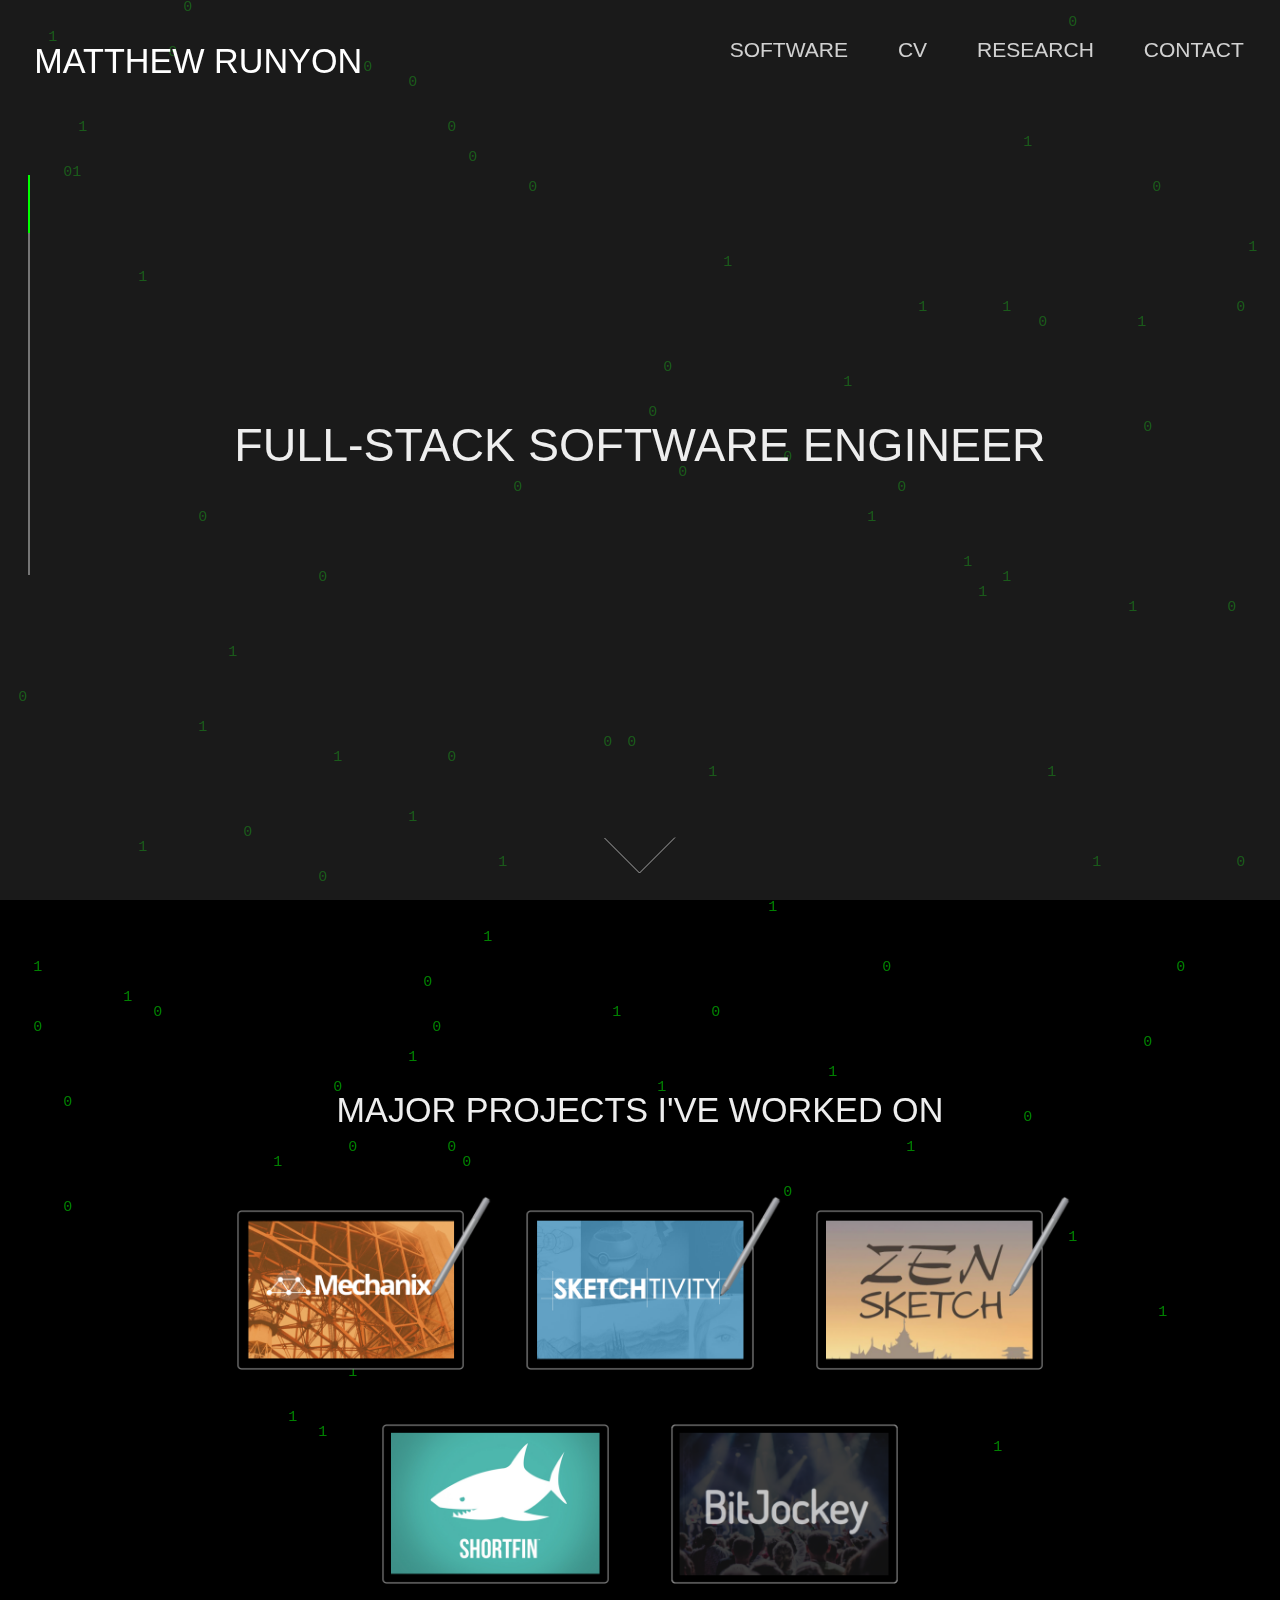
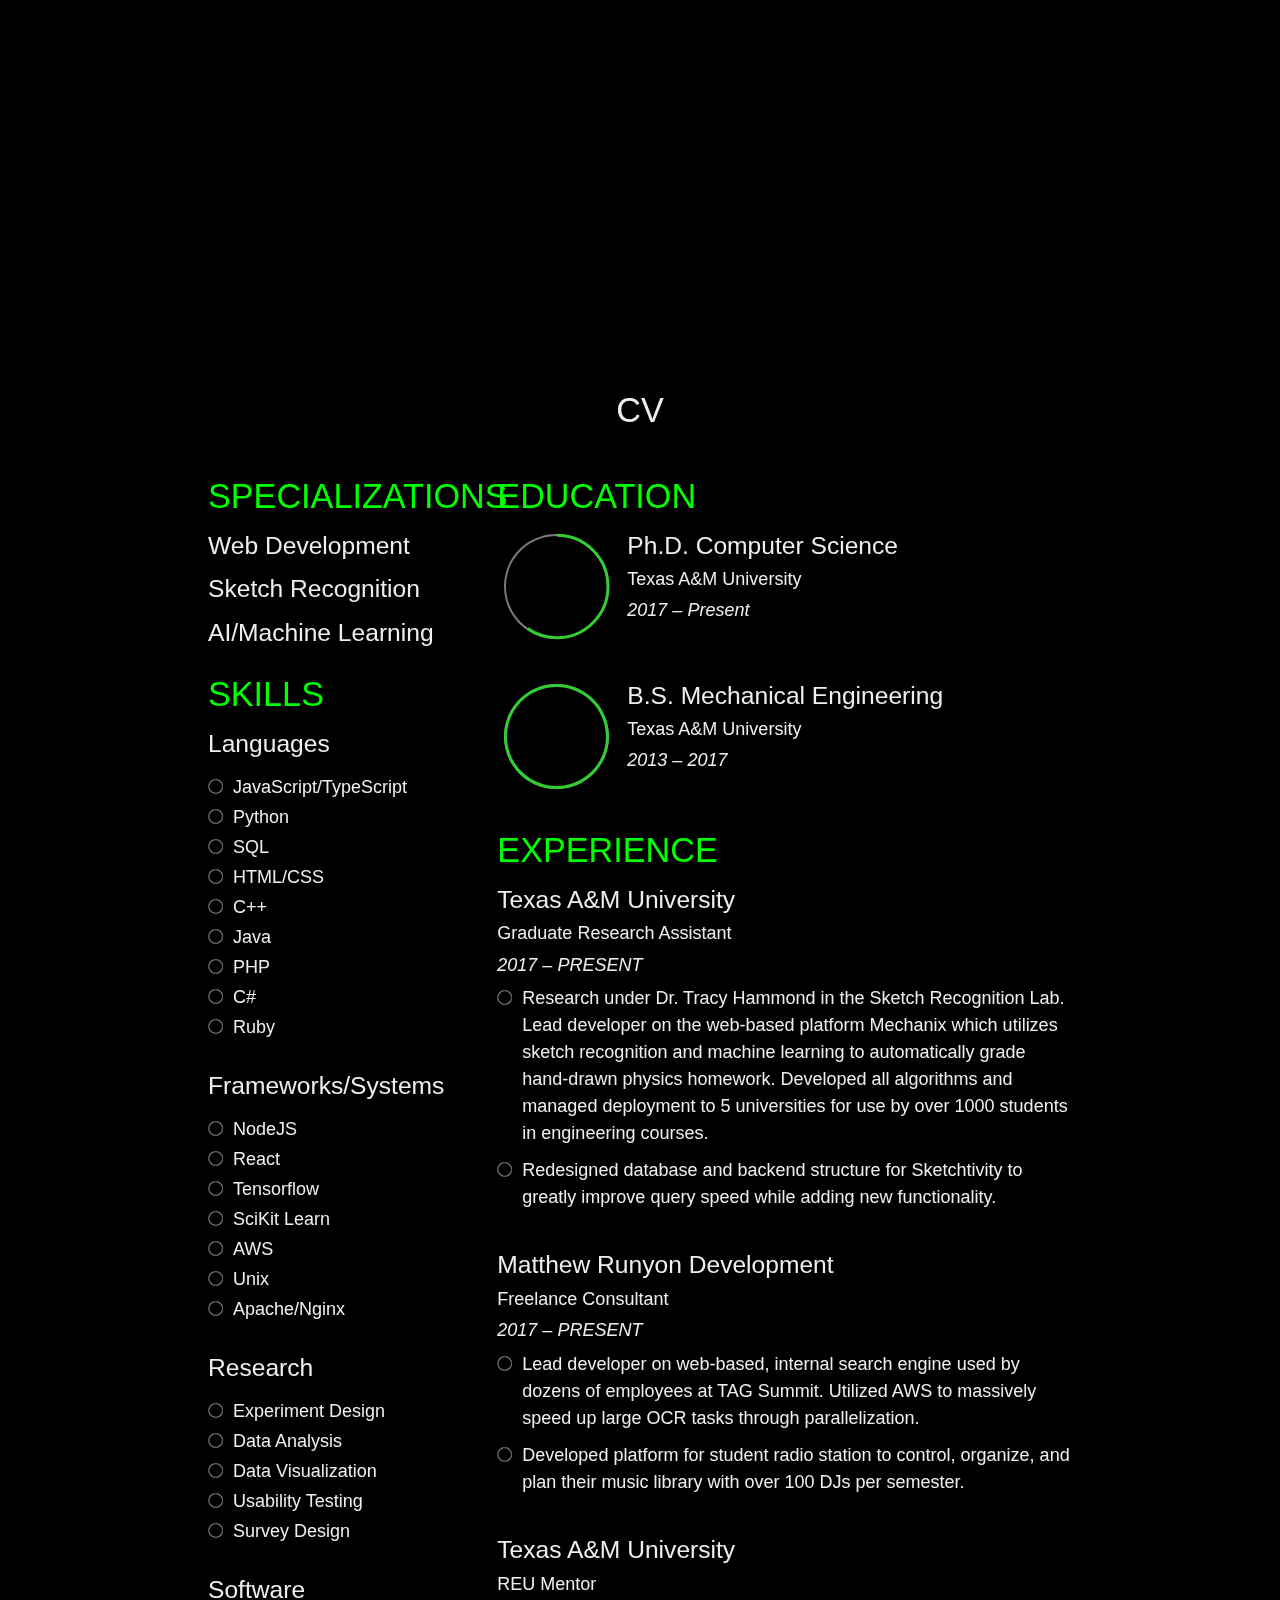
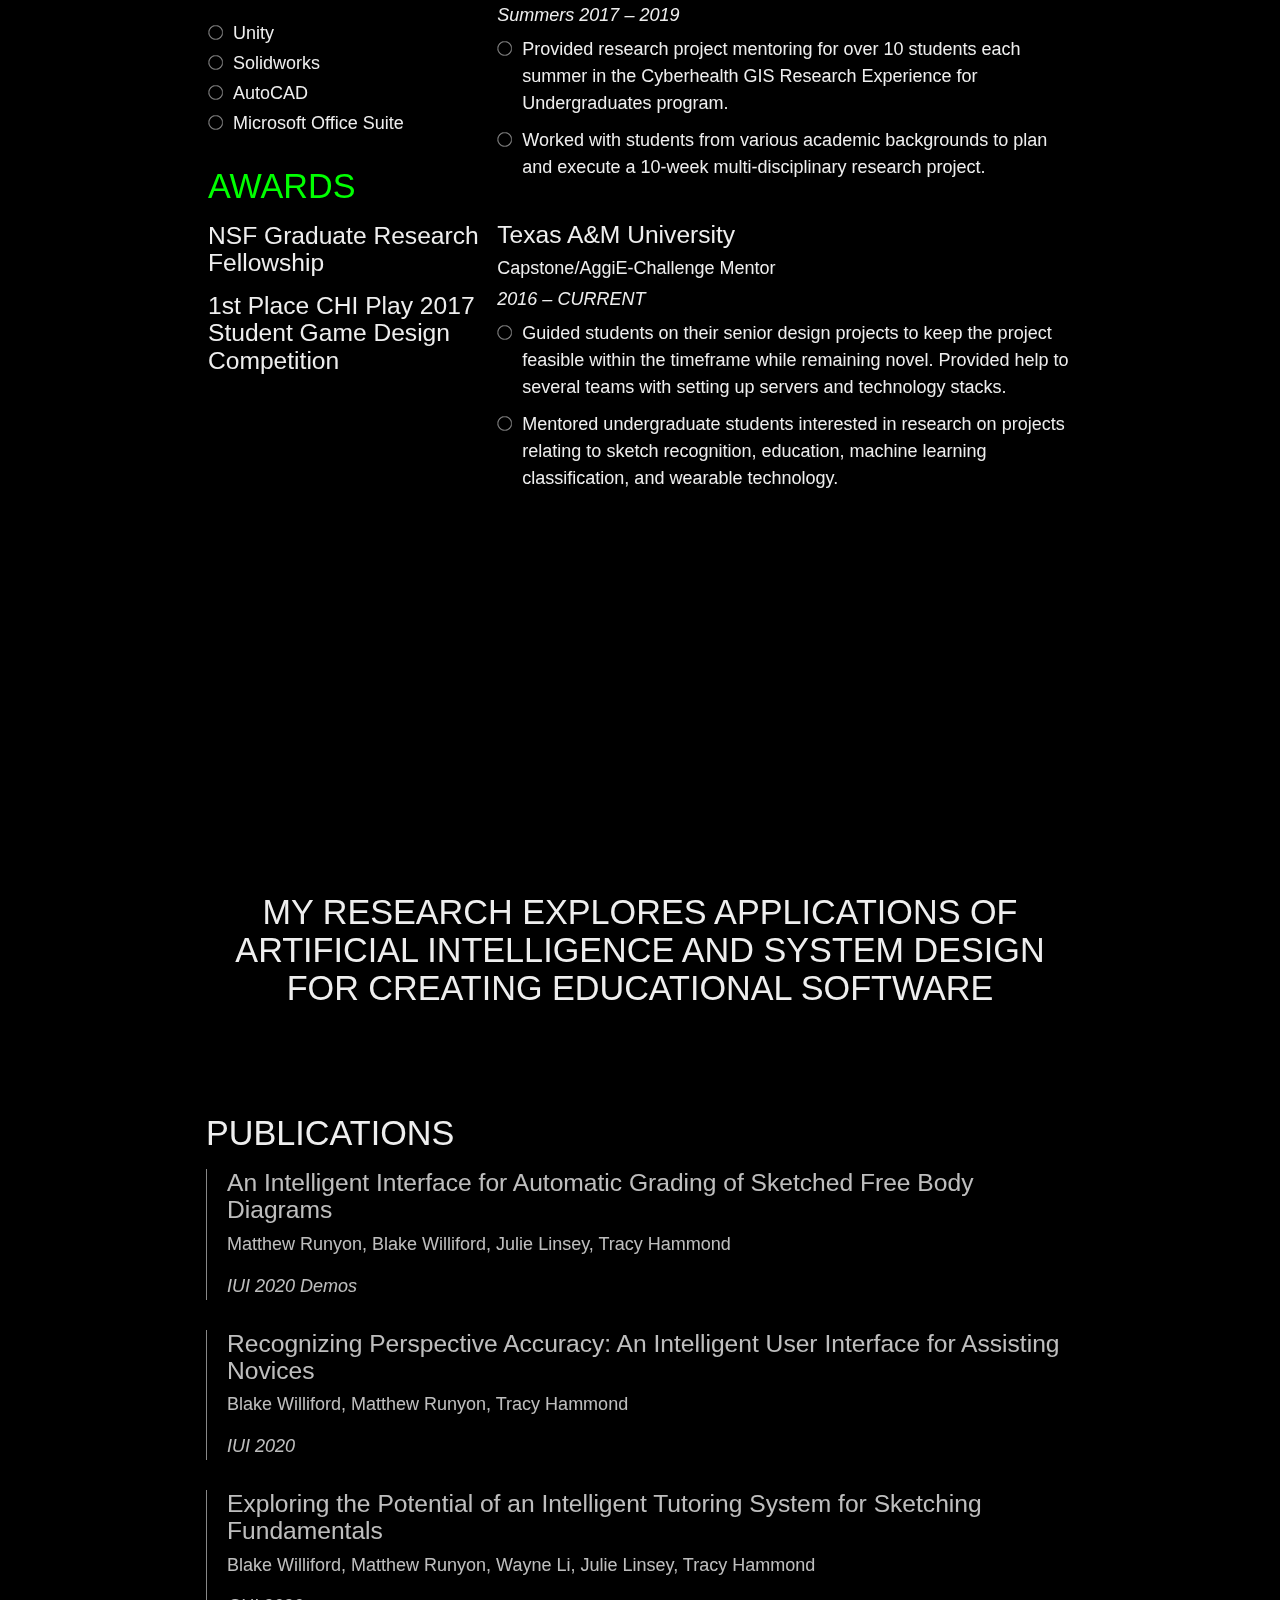
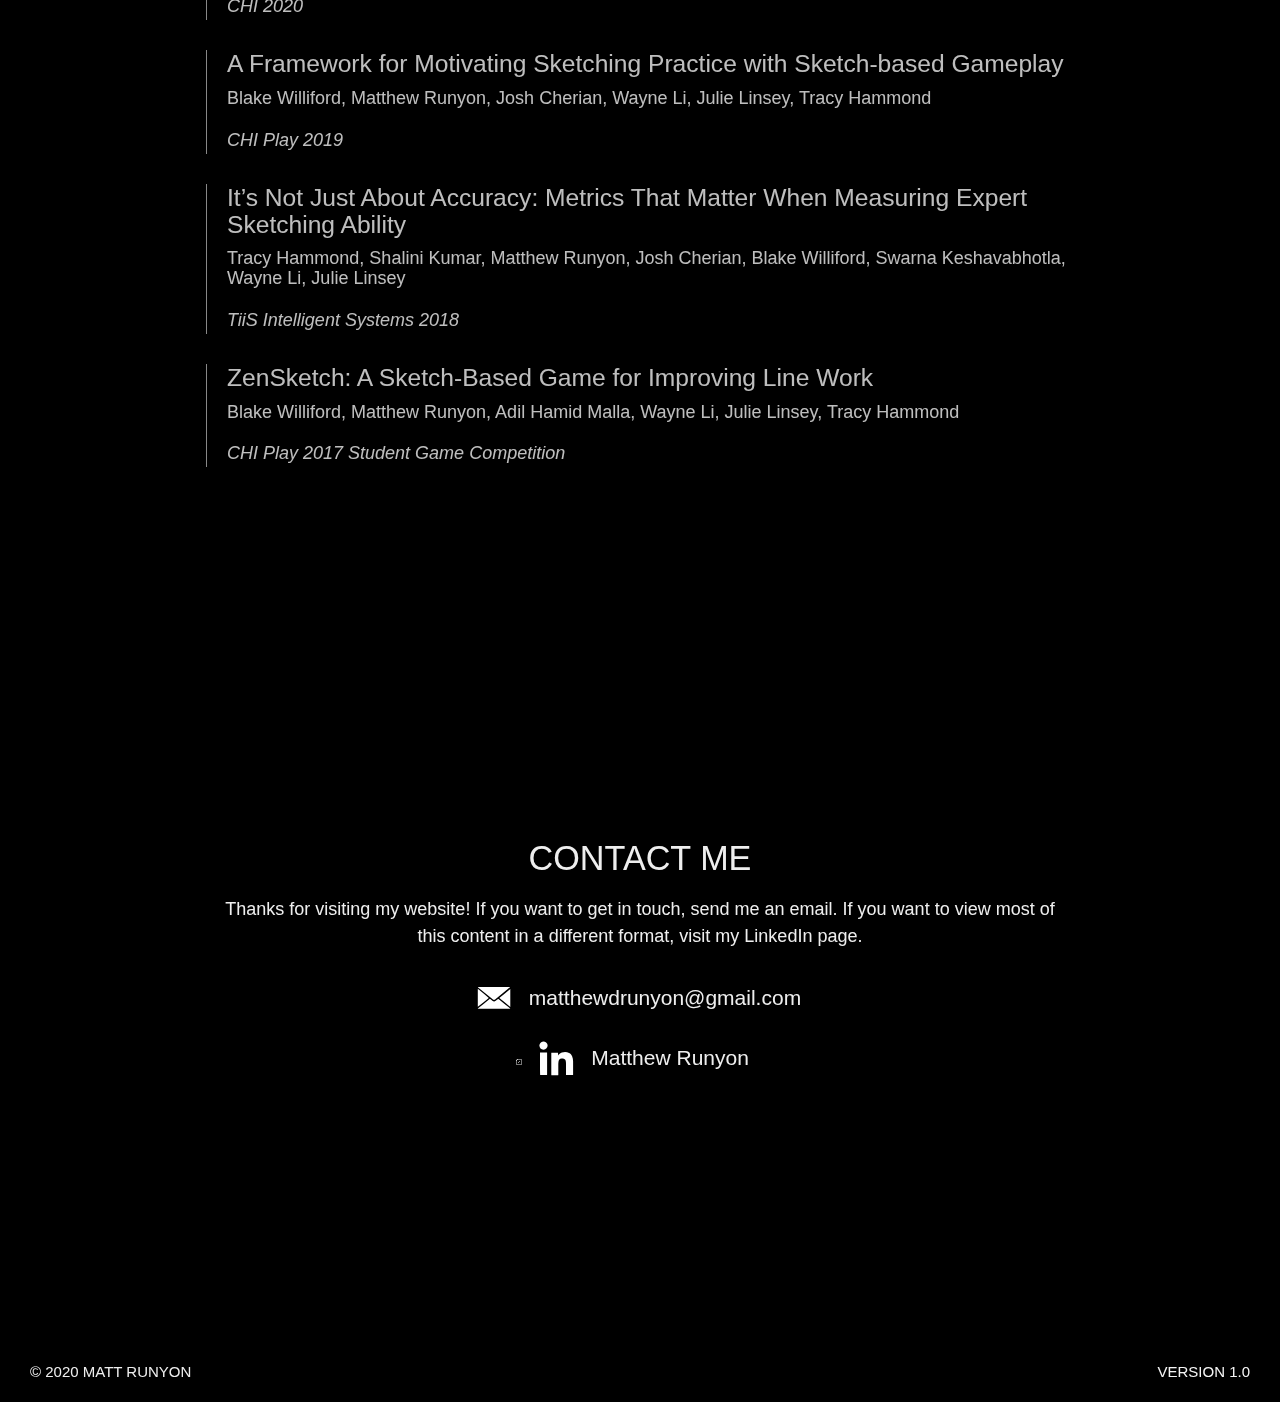
==== index.html @ 7f30d10a "Initial upload" ====
<html>
  <head>
    <title>Matt Runyon | Software Developer</title>
    <meta charset="UTF-8">
    <meta name="description" content="Design and Creative Technology services">
    <!-- <meta name="keywords" content="Design, UX, UI, Research, Front-end development, HCI, Sketch Recognition, Creativity, Branding, Illustration, Sketch"> -->
    <meta name="author" content="Matt Runyon">

    <!--Import Google Icon Font-->
    <link href="https://fonts.googleapis.com/icon?family=Material+Icons" rel="stylesheet">
    <!--Import materialize.css-->
    <link rel="stylesheet" href="https://cdnjs.cloudflare.com/ajax/libs/materialize/1.0.0/css/materialize.min.css">
    <script src="https://cdnjs.cloudflare.com/ajax/libs/materialize/1.0.0/js/materialize.min.js"></script>
    <link rel="stylesheet" href="css/style.css" >
    <!--Let browser know website is optimized for mobile-->
    <meta name="viewport" content="width=device-width, initial-scale=1.0"/>
    <script type='text/javascript' src='js/index.js'></script>
  </head>

  <body>
    <div id='bgContainer'></div>
    <div id='bgFade'></div>
    <div id='bgHelper'>0</div>
    <div class="navbar-fixed">
      <nav class="transparent z-depth-0">
        <div class="nav-wrapper">
          <div class="row">
            <div class="col s12">
              <a href="#" data-target="mobile-nav" class="sidenav-trigger"></a>
              <a href="#home" class="brand-logo"><h4>MATTHEW RUNYON</h4></a>
                <ul id="nav" class="right hide-on-med-and-down">
                  <li><a id="nav-design" href="index.html#software">SOFTWARE</a></li>
                  <li><a id="nav-cv" href="index.html#cv">CV</a></li>
                  <li><a id="nav-research" href="index.html#research">RESEARCH</a></li>
                  <li><a id="nav-contact" href="index.html#contact">CONTACT</a></li>
                </ul>
            </div>
          </div>
        <ul class="sidenav" id="mobile-nav">
          <li><a href="index.html#software">SOFTWARE</a></li>
          <li><a href="index.html#cv">CV</a></li>
          <li><a href="index.html#research">RESEARCH</a></li>
          <li><a href="index.html#contact">CONTACT</a></li>
        </ul>
      </div>
    </nav>
  </div>


<div id="main-progressbar-container">
  <div id="main-progressbar"></div>
</div>

<a href="#software"><div class="down"></div></a>

<div class="home-wrap">
    <div class="section">
      <div class="container">
        <h1 style="font-size: 3.1rem; margin-top: 30vh; text-align: center;">FULL-STACK SOFTWARE ENGINEER</h1>
      </div>
    </div>
</div>

<div class="section" id="software">
  <div class="container">
    <h1>MAJOR PROJECTS I'VE WORKED ON</h1>
    <div class="clear-40"></div>
    <div class="row">
      <div class="col s12 m4">
        <a href="#software"><img src="images/portfolio/mechanix.png"></img></a>
      </div>
      <div class="col s12 m4">
        <a href="#software"><img src="images/portfolio/sketchtivity.png"></img></a>
      </div>
      <div class="col s12 m4">
        <a href="#software"><img src="images/portfolio/zensketch.png"></img></a>
      </div>
    </div>
    <div class="row">
      <div class="col s12 m4 offset-m2">
        <a href="#software"><img src="images/portfolio/shortfin.png"></img></a>
      </div>
      <div class="col s12 m4">
        <a href="#software"><img src="images/portfolio/bitjockey.png"></img></a>
      </div>
    </div>

      </div>
    </div>
  </div>
</div>

  <div class="section" id="cv">
    <div class="container">
      <div class="row">
        <h1>CV</h1>
        <div class="col s12 m4 l4">

          <h4>SPECIALIZATIONS</h4>
          <div class="skillset">
              <h5>Web Development</h5>
              <h5>Sketch Recognition</h5>
              <h5>AI/Machine Learning</h5>
          </div>

          <h4>SKILLS</h4>
          <div class="skillset">
              <h5>Languages</h5>
              <ul>
                <li>JavaScript/TypeScript</li>
                <li>Python</li>
                <li>SQL</li>
                <li>HTML/CSS</li>
                <li>C++</li>
                <li>Java</li>
                <li>PHP</li>
                <li>C#</li>
                <li>Ruby</li>
              </ul>
          </div>
          <div class="skillset">
              <h5>Frameworks/Systems</h5>
              <ul>
                <li>NodeJS</li>
                <li>React</li>
                <li>Tensorflow</li>
                <li>SciKit Learn</li>
                <li>AWS</li>
                <li>Unix</li>
                <li>Apache/Nginx</li>
              </ul>
          </div>
          <div class="skillset">
              <h5>Research</h5>
              <ul>
                <li>Experiment Design</li>
                <li>Data Analysis</li>
                <li>Data Visualization</li>
                <li>Usability Testing</li>
                <li>Survey Design</li>
              </ul>
          </div>
          <div class="skillset">
              <h5>Software</h5>
              <ul>
                <li>Unity</li>
                <li>Solidworks</li>
                <li>AutoCAD</li>
                <li>Microsoft Office Suite</li>
              </ul>
            </div>

            <h4>AWARDS</h4>
              <h5>NSF Graduate Research Fellowship</h5>
              <h5>1st Place CHI Play 2017 Student Game Design Competition</h5>
              <!-- <h6 class="first">1st Place</h6> -->

        </div>

        <div class="col s12 m8 l8">
          <h4>EDUCATION</h4>

          <div class="education incomplete">
            <h5>Ph.D. Computer Science</h5>
            <h6>Texas A&amp;M University</h6>
            <h6><em>2017 – Present</em></h6>
          </div>
          <div class="education">
            <h5>B.S. Mechanical Engineering</h5>
            <h6>Texas A&amp;M University</h6>
            <h6><em>2013 – 2017</em></h6>
          </div>

          <h4>EXPERIENCE</h4>

          <div class="experience">
            <h5>Texas A&amp;M University</h5>
            <h6>Graduate Research Assistant</h6>
            <h6><em>2017 – PRESENT</em></h6>
            <p>Research under Dr. Tracy Hammond in the Sketch Recognition Lab. Lead developer on the web-based platform Mechanix which utilizes sketch recognition and machine learning to automatically grade hand-drawn physics homework. Developed all algorithms and managed deployment to 5 universities for use by over 1000 students in engineering courses.</p>
            <p>Redesigned database and backend structure for Sketchtivity to greatly improve query speed while adding new functionality.</p>
          </div>
          <div class="experience">
            <h5>Matthew Runyon Development</h5>
            <h6>Freelance Consultant</h6>
            <h6><em>2017 – PRESENT</em></h6>
            <p>Lead developer on web-based, internal search engine used by dozens of employees at TAG Summit. Utilized AWS to massively speed up large OCR tasks through parallelization.</p>
            <p>Developed platform for student radio station to control, organize, and plan their music library with over 100 DJs per semester.</p>
          </div>
          <div class="experience">
            <h5>Texas A&amp;M University</h5>
            <h6>REU Mentor</h6>
            <h6><em>Summers 2017 – 2019</em></h6>
            <p>Provided research project mentoring for over 10 students each summer in the Cyberhealth GIS Research Experience for Undergraduates program.</p>
            <p>Worked with students from various academic backgrounds to plan and execute a 10-week multi-disciplinary research project.</p>
          </div>
          <div class="experience">
            <h5>Texas A&amp;M University</h5>
            <h6>Capstone/AggiE-Challenge Mentor</h6>
            <h6><em>2016 – CURRENT</em></h6>
            <p>Guided students on their senior design projects to keep the project feasible within the timeframe while remaining novel. Provided help to several teams with setting up servers and technology stacks.</p>
            <p>Mentored undergraduate students interested in research on projects relating to sketch recognition, education, machine learning classification, and wearable technology.</p>
          </div>
        </div>
      </div>
    </div>
  </div>

  <div class="section"  id="research">
    <div class="container">
      <div class="row">
          <h1 style="font-weight: 100;">MY RESEARCH EXPLORES APPLICATIONS OF ARTIFICIAL INTELLIGENCE AND SYSTEM DESIGN FOR CREATING EDUCATIONAL SOFTWARE</h1>
      </div>
      <div class="clear-40"></div>
      <div class="row">
        <h4>PUBLICATIONS</h4>
          <div class="publication">
            <h5>An Intelligent Interface for Automatic Grading of Sketched Free Body Diagrams</h5>
            <h6><strong>Matthew Runyon</strong>, Blake Williford, Julie Linsey, Tracy Hammond</h6>
            <p><i>IUI 2020 Demos</i></p>
          </div>

          <div class="publication">
            <h5>Recognizing Perspective Accuracy: An Intelligent User Interface for Assisting Novices</h5>
            <h6>Blake Williford, <strong>Matthew Runyon</strong>, Tracy Hammond</h6>
            <p><i>IUI 2020</i></p>
          </div>

          <div class="publication">
            <h5>Exploring the Potential of an Intelligent Tutoring System for Sketching Fundamentals</h5>
            <h6>Blake Williford, <strong>Matthew Runyon</strong>, Wayne Li, Julie Linsey, Tracy Hammond</h6>
            <p><i>CHI 2020</i></p>
          </div>

          <div class="publication">
            <h5>A Framework for Motivating Sketching Practice with Sketch-based Gameplay</h5>
            <h6>Blake Williford, <strong>Matthew Runyon</strong>, Josh Cherian, Wayne Li, Julie Linsey, Tracy Hammond</h6>
            <p><i>CHI Play 2019</i></p>
          </div>

          <div class="publication">
            <h5>It’s Not Just About Accuracy: Metrics That Matter When Measuring Expert Sketching Ability</h5>
            <h6>Tracy Hammond, Shalini Kumar, <strong>Matthew Runyon</strong>, Josh Cherian, Blake Williford, Swarna Keshavabhotla, Wayne Li, Julie Linsey</h6>
            <p><i>TiiS Intelligent Systems 2018</i></p>
          </div>

          <div class="publication">
            <h5>ZenSketch: A Sketch-Based Game for Improving Line Work</h5>
            <h6>Blake Williford, <strong>Matthew Runyon</strong>, Adil Hamid Malla, Wayne Li, Julie Linsey, Tracy Hammond</h6>
            <p><i>CHI Play 2017 Student Game Competition</i></p>
          </div>
      </div>
    </div>
  </div>


    <div class="section" id="contact">
      <div class="container">
        <div class="center-align row">
          <div class="col s12">
            <h4>CONTACT ME</h4>
            <p>Thanks for visiting my website! If you want to get in touch, send me an email. If you want to view most of this content in a different format, visit my LinkedIn page.</p>
            <div class='center-align'>
              <div id='email' class="email" onclick="copyToClipboard()">matthewdrunyon@gmail.com</div>
            </div>
            <textarea id="email-hidden">matthewdrunyon@gmail.com</textarea>
            <a href="https://www.linkedin.com/in/matthew-runyon-773802102/" target="blank">
              <div class="linkedin">Matthew Runyon</div>
            </a>
          </div>
        </div>
      </div>
    </div>

    <div class="footer">
        &copy; 2020 MATT RUNYON
        <a class="grey-text text-lighten-4 right" href="#!">VERSION 1.0</a>
    </div>
</html>
---- css/style.css ----
@import url(https://cdnjs.cloudflare.com/ajax/libs/font-awesome/4.6.3/css/font-awesome.css);

html {
  /* cursor: url('../images/icons/cursor.png'), auto; */
}

body {
  /* background: #000 url('../images/bg.jpg') no-repeat; */
  background: #000;
  background-size: cover;
  background-attachment: fixed;
  color: #eee;
  margin: 0;
  padding: 0;
}

#bgContainer {
  color: #008000;

  font-family: monospace;
  position: fixed;
  height: 100vh;
  width: 100vw;
  font-size: 1rem;
  line-height: 1rem;
  word-wrap: break-word;
  word-break: break-all;
  white-space: pre-wrap;
  z-index: -10;
}

#bgFade {
  background-color: #333;
  opacity: 0.5;
  position: fixed;
  height: 100vh;
  width: 100vw;
  z-index: -9;
}

#bgHelper {
  position: absolute;
  left: -100px;
  font-family: monospace;
  font-size: 1rem;
  line-height: 1rem;
  padding: 0;
  margin: 0;
}

.accent {
  color: #00FF00;
}

a {
  color: #00FF00;
}

a:hover {
  /* cursor: url('../images/icons/cursor-active.png'), auto; */
}

/* span {
  color: #00FF00;
  transition-duration: 1s;
} */

.brand-logo:hover {
  opacity: 0.7;
  transition-duration: 0.5s;
}

#bioterm-1 {
  color: #880000;
  font-weight: 200;
}

#bioterm-2 {
  font-weight: 200;
}

#fourohfour {
  background: #000 url('../images/404bg.jpg') no-repeat;
  background-size: 100% 100vh;
  background-attachment: fixed;
}

.clear-20 {
  width: 100%;
  height: 20px;
  clear: both;
}

.clear-40 {
  width: 100%;
  height: 40px;
  clear: both;
}

.clear-60 {
  width: 100%;
  height: 60px;
  clear: both;
}

p {
  font-size: 1.2rem;
  font-weight: 300;
  color: #eee;
}

.img-container {
  max-width: 600px;
}

.img-container img {
  width: 100%;
}


.sidenav-trigger img{
  width: 50px;
  height: 50px;
  margin-top: 20px;
}
.section {
  padding: 150px 20px 150px 20px;
  min-height: 100vh;
}

#contact {
  /* padding: 250px 0 0 0; */
  min-height: 75vh !important;
}

#bio {
  background-image: url('../images/bio.jpg');
  background-size: cover;
  background-attachment: fixed;
  background-position: top;
  padding: 150px 0 0 0;
}

#software img {
  width: 100%;
  margin: 0 0 4px 0;
  transition-duration: 0.5s;
}

#software img:hover {
  transform: rotateX(10deg);
  transition-duration: 0.5s;
}

#software .row .col {
  padding: 0 2px;
  perspective: 400px;
}

#cv h4{
  color: #00FF00;
}

#cv .row .col {
  padding: 0 2px;
}

#art img {
  width: 100%;
  margin: 0 0 4px 0;
}

#art .row .col {
  padding: 0 2px;
}

#research img {
  width: 100%;
  margin: 0 0 4px 0;
}

#research .row .col {
  padding: 0 2px;
}

#summary {
  min-height: 50vh;
}

#summary ul li {
  line-height: 30px;
  height: 30px;
  color: #eee;
  background-color: #00FF00;
  border-radius: 15px;
  margin-bottom: 5px;
  max-width: 200px;
  padding-left: 15px;
}

#summary ul li.collab {
  color: #eee;
  background-color: rgba(0,0,0,0.1);
  border: 1px solid #777;
}

#process img{
  width: 100%;
  padding-bottom: 4px;
}

#process .row .col {
  padding: 0 2px;
}

#final img{
  width: 100%;
  padding-bottom: 4px;
}

#final .row .col {
  padding: 0 2px;
}

.home-wrap canvas {
  position: absolute;
  width: 100%;
  height: 100%;
  background-size: 100% 100%;
}

.home-wrap {
  position: relative;
}


.btn {
  border-radius: 20px;
}

.navbar-fixed {
  position: absolute;
  z-index:999999999;
}

nav {
  height: 100px;
  line-height: 100px;
}

nav ul a {
  font-size: 1.4rem;
  font-weight: 300;
  padding: 0 25px;
  opacity: 0.8;
}

nav i, nav [class^="mdi-"], nav [class*="mdi-"], nav i.material-icons {
  height: 100px;
  line-height: 100px;
}

nav .sidenav-trigger {
  height: 40px;
  line-height: 40px;
  width: 40px;
  transition-duration: 0.5s;
  background: url('../images/icons/menu.svg') no-repeat;
  background-position: center right;
}

nav .sidenav-trigger:hover {
    width: 70px;
    transition-duration: 0.5s;
}

.nav-wrapper .brand-logo {
  height: 100px;
  line-height: 100px;
  padding: 20px 0 0 23px;
  /* cursor: url('../images/icons/cursor.png'), auto; */
}

.love {
  display: none;
}

@media only screen and (max-width: 601px){

  nav .sidenav-trigger {
    margin-top: 34px;
  }

}

@media only screen and (min-width: 601px){

  .down {
    width: 100px;
    height: 100px;
    position: absolute;
    bottom: 0;
    left: 50%;
    margin-left: -50px;
    background-image: url('../images/icons/down.svg');
    opacity: 0.6;
    transition-duration: 0.5s;
    z-index: 2;
  }

  .down:hover {
    opacity: 1;
    background-color: #00FF00;
    transition-duration: 0.5s;
  }
  .love {
    display: inline-block;
    margin-left: 40px;
  }

  nav, nav .nav-wrapper i, nav a.sidenav-trigger {
    height: 100px;
    line-height: 100px;
  }

  nav ul a:hover {
    background-color: #228b22;
    color: #eee;
    opacity: 1;
  }

  nav ul a.active {
    border-bottom: 1px solid #eee;
    opacity: 1;
  }

  #main-progressbar-container {
    position: fixed;
    left: 28;
    top: 175;
    width: 2px;
    height: 400px;
    background-color: rgba(255,255,255,0.4);
    display: block;
  }

  #main-progressbar {
    width: 2px;
    height: 0%;
    background-color: #00FF00;
    -webkit-transition: height .5s ease;
    -o-transition: height .5s ease;
    transition: height .5s ease;
  }

  #project-progressbar-container {
    position: fixed;
    right: 28;
    top: 175;
    width: 40px;
    height: 400px;
  }

  #project-progressbar-container a {
    min-width: 60px;
    min-height: 60px;
  }

  #project-progressbar-container ul{
    margin: 0;
    padding: 0;
  }

  #project-progressbar-container li{
    height: 60px;
    width: 60px;
    background: url('../images/icons/projectnav.png') no-repeat;
    background-position: center;
  }

  #project-progressbar-container li.firstnav{
    background: url('../images/icons/projectnav-start.png') no-repeat;
  }

  #project-progressbar-container li.lastnav{
    background: url('../images/icons/projectnav-end.png') no-repeat;
  }

  #project-progressbar-container li:hover {
    opacity: 0.4;
    transition-duration: 0.5s;
  }

  #project-progressbar-container li.active {
    background: url('../images/icons/projectnav-active.png') no-repeat;
    background-position: center;
  }
}

h1 {
  font-weight: 100;
  font-size: 2.28rem;
  text-align: center;
}

h3 {
  font-weight: 100;
  text-align: center;
}

h4 {
  font-weight: 100;
}

h5 {
  font-weight: 300;
}

h6 {
  font-weight: 300;
  font-size: 18px;
}

/* The only rule that matters */
#video-background {
/*  making the video fullscreen  */
  position: fixed;
  right: 0;
  bottom: 0;
  min-width: 100%;
  min-height: 100%;
  width: auto;
  height: auto;
  z-index: -100;

}

.video-container {
  background-color: rgba(0,0,0,0.4);

}


.social-icon {
  color: #fff;
}
ul.social-icons {
  width: 245px;
  margin: 10px auto 10px auto;
}
.social-icons li {
  vertical-align: top;
  display: inline;
  height: 100px;
  margin-right: 5px;
}
.social-icons a {
  color: #fff;
  text-decoration: none;

}
.fa-facebook {
  padding:12px 16px;
  -o-transition:.5s;
  -ms-transition:.5s;
  -moz-transition:.5s;
  -webkit-transition:.5s;
  transition: .5s;
  background-color: #3d5b99;
  border-radius: 20px;
  height: 40px;
  width: 40px;
}
.fa-facebook:hover {
  opacity: 0.6;
}
.fa-twitter {
  padding:12px 13px;
  -o-transition:.5s;
  -ms-transition:.5s;
  -moz-transition:.5s;
  -webkit-transition:.5s;
  transition: .5s;
  background-color: #00aced;
  border-radius: 20px;
  height: 40px;
  width: 40px;
}
.fa-twitter:hover {
  opacity: 0.6;
}
.fa-youtube {
  padding:12px 14px;
  -o-transition:.5s;
  -ms-transition:.5s;
  -moz-transition:.5s;
  -webkit-transition:.5s;
  transition: .5s;
  background-color: #e64a41;
  border-radius: 20px;
  height: 40px;
  width: 40px;
}
.fa-youtube:hover {
  opacity: 0.6;
}
.fa-linkedin {
  padding:12px 14px;
  -o-transition:.5s;
  -ms-transition:.5s;
  -moz-transition:.5s;
  -webkit-transition:.5s;
  transition: .5s;
  background-color: #0073a4;
  border-radius: 20px;
  height: 40px;
  width: 40px;
}
.fa-linkedin:hover {
  opacity: 0.6;
}
.fa-google-plus {
  padding:12px 10px;
  -o-transition:.5s;
  -ms-transition:.5s;
  -moz-transition:.5s;
  -webkit-transition:.5s;
  transition: .5s;
  background-color: #e25714;
  border-radius: 20px;
  height: 40px;
  width: 40px;
}
.fa-google-plus:hover {
    opacity: 0.6;
}

nav .sidenav-trigger {
  float: right;
}

.sidenav {
  background-color: rgba(0,0,0,0.8);
}

.sidenav li>a {
  color: #eee;
  font-size: 18px;
  font-weight: 300;
  height: 80px;
  line-height: 80px;
  margin: 0;
  border-top: 1px solid #222;
}

@media only screen and (max-width: 992px) {
  nav .brand-logo {
    left: 0;
    transform: translateX(0%);
  }
}

.footer {
  background-color: rgba(0,0,0,0);
  height: 60px;
  line-height: 60px;
  padding: 0 30px;
  bottom: 0;
}

.publication {
  border-left: 1px solid #aaa;
  padding-left: 20px;
  margin-bottom: 30px;
  opacity: 0.8;
  transition-duration: 0.5s;
}

.publication:hover {
  opacity: 1;
  transition-duration: 0.5s;
  border-left: 1px solid #00FF00;
}

.education {
  background-image: url('../images/icons/education-complete.svg');
  padding-left: 130px;
  margin-bottom: 30px;
  height: 120px;
  background-repeat: no-repeat;
}

.education.incomplete {
  background-image: url('../images/icons/education-incomplete.svg');
}

.experience {
  margin-bottom: 40px;
}

.experience p {
  margin-bottom: 10px;
  margin-top: 10px;
  padding-left: 25px;
  background-image: url('../images/icons/skill.png');
  background-position: 0 5px;
  background-repeat: no-repeat;
}

.skillset {
  margin-bottom: 30px;
}

.skillset ul li {
  font-size: 1.2rem;
  font-weight: 300;
  height: 30px;
  line-height: 30px;
  padding-left: 25px;
  background-image: url('../images/icons/skill.png');
  background-position: left center;
  background-repeat: no-repeat;
}

.email {
  background-image: url('../images/icons/email.svg');
  background-repeat: no-repeat;
  height: 60px;
  line-height: 60px;
  padding: 0 15px 0 65px;
  transition-duration: 0.5s;
  display: inline-block;
  font-size: 1.4rem;
}

.email:hover {
  background-color: #228B22;
  transition-duration: 0.5s;
  cursor: pointer;
}

#email-hidden {
  height: 0;
  width: 0;
}

#copiedToast {
  width: 100%;
  margin: auto;
}

.linkedin {
  background-image: url('../images/icons/linkedin.svg');
  background-repeat: no-repeat;
  height: 60px;
  line-height: 60px;
  padding: 0 15px 0 65px;
  display: inline-block;
  transition-duration: 0.5s;
  font-size: 1.4rem;
  color: #eee;
}

.linkedin:hover {
  background-color: #228B22;
  transition-duration: 0.5s;
}

#materialbox-overlay {
  background-color: #000;
}

.first {
  background-color: #927e50;
  color: #fff;
  border-radius: 20px;
  height: 40px;
  line-height: 40px;
  width: 120px;
  text-align: center;
  margin-bottom: 20px;
}

.first:hover {
  opacity: 0.8;
  transition-duration: 0.5s;
}

.second {
  background-color: #777;
  border-radius: 20px;
  color: #fff;
  height: 40px;
  line-height: 40px;
  width: 120px;
  text-align: center;
}

.second:hover {
  opacity: 0.8;
  transition-duration: 0.5s;
}

#project-nav {

}

.project-nav-container {
  width: 202px;
  margin: 30vh auto;
}

.prev-project {
  width: 100px;
  height: 100px;
  float: left;
  background-image: url('../images/icons/prev.svg');
  background-color: rgba(0,0,0,0.1);
  transition-duration: 0.5s;
  opacity: 0.6;
}

.prev-project:hover {
  opacity: 1;
  background-color: #00FF00;
  transition-duration: 0.5s;
}

.next-project {
  width: 100px;
  height: 100px;
  float: right;
  background-image: url('../images/icons/next.svg');
  background-color: rgba(0,0,0,0.1);
  transition-duration: 0.5s;
  opacity: 0.6;
}

.next-project:hover {
  opacity: 1;
  background-color: #00FF00;
  transition-duration: 0.5s;
}

.project-title {
  perspective: 600px;
  transition-duration: 0.5s;
}

.project-title img {
  transition-duration: 0.5s;
}

.project-title img:hover {

  transform: rotateX(10deg);
  transition-duration: 0.5s;
}

.project-image-container {
  max-width: 600px;
  margin: 0 auto;
}

.project-image-container img{
  width: 100%;
}
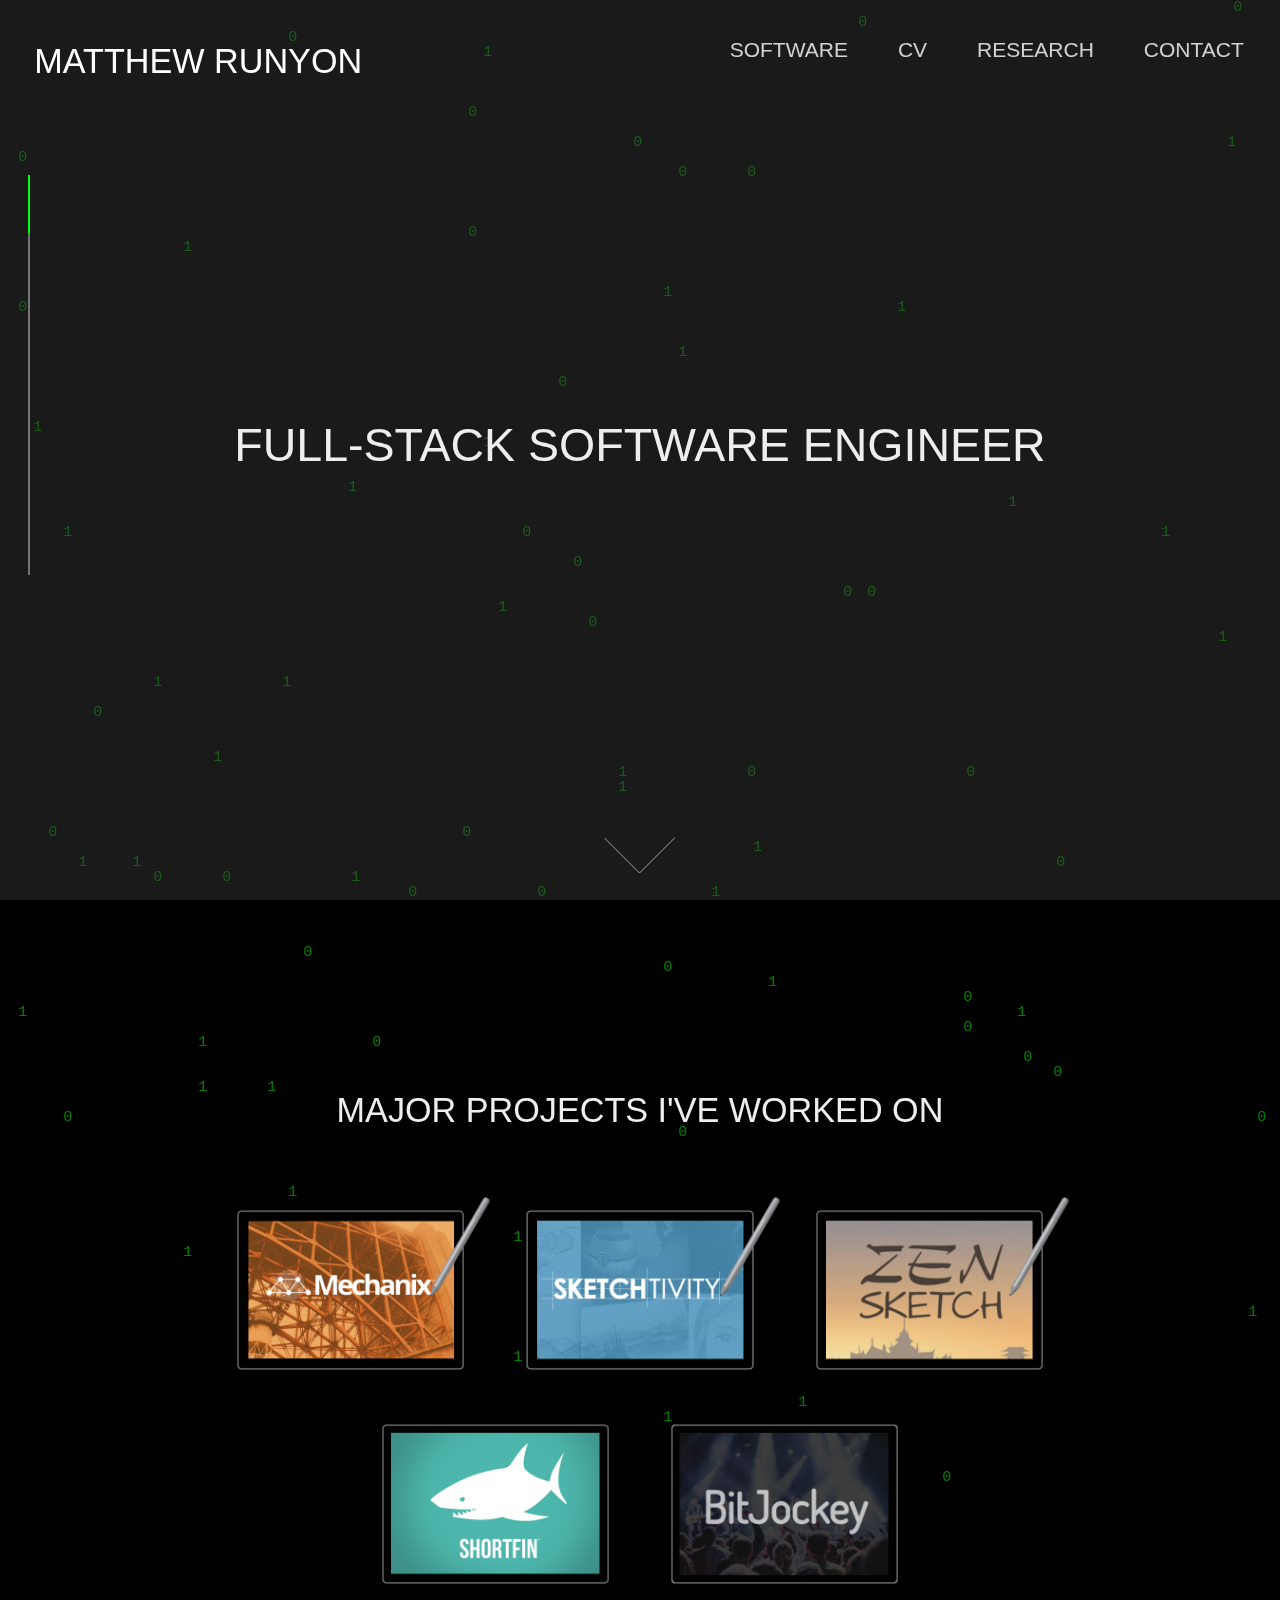
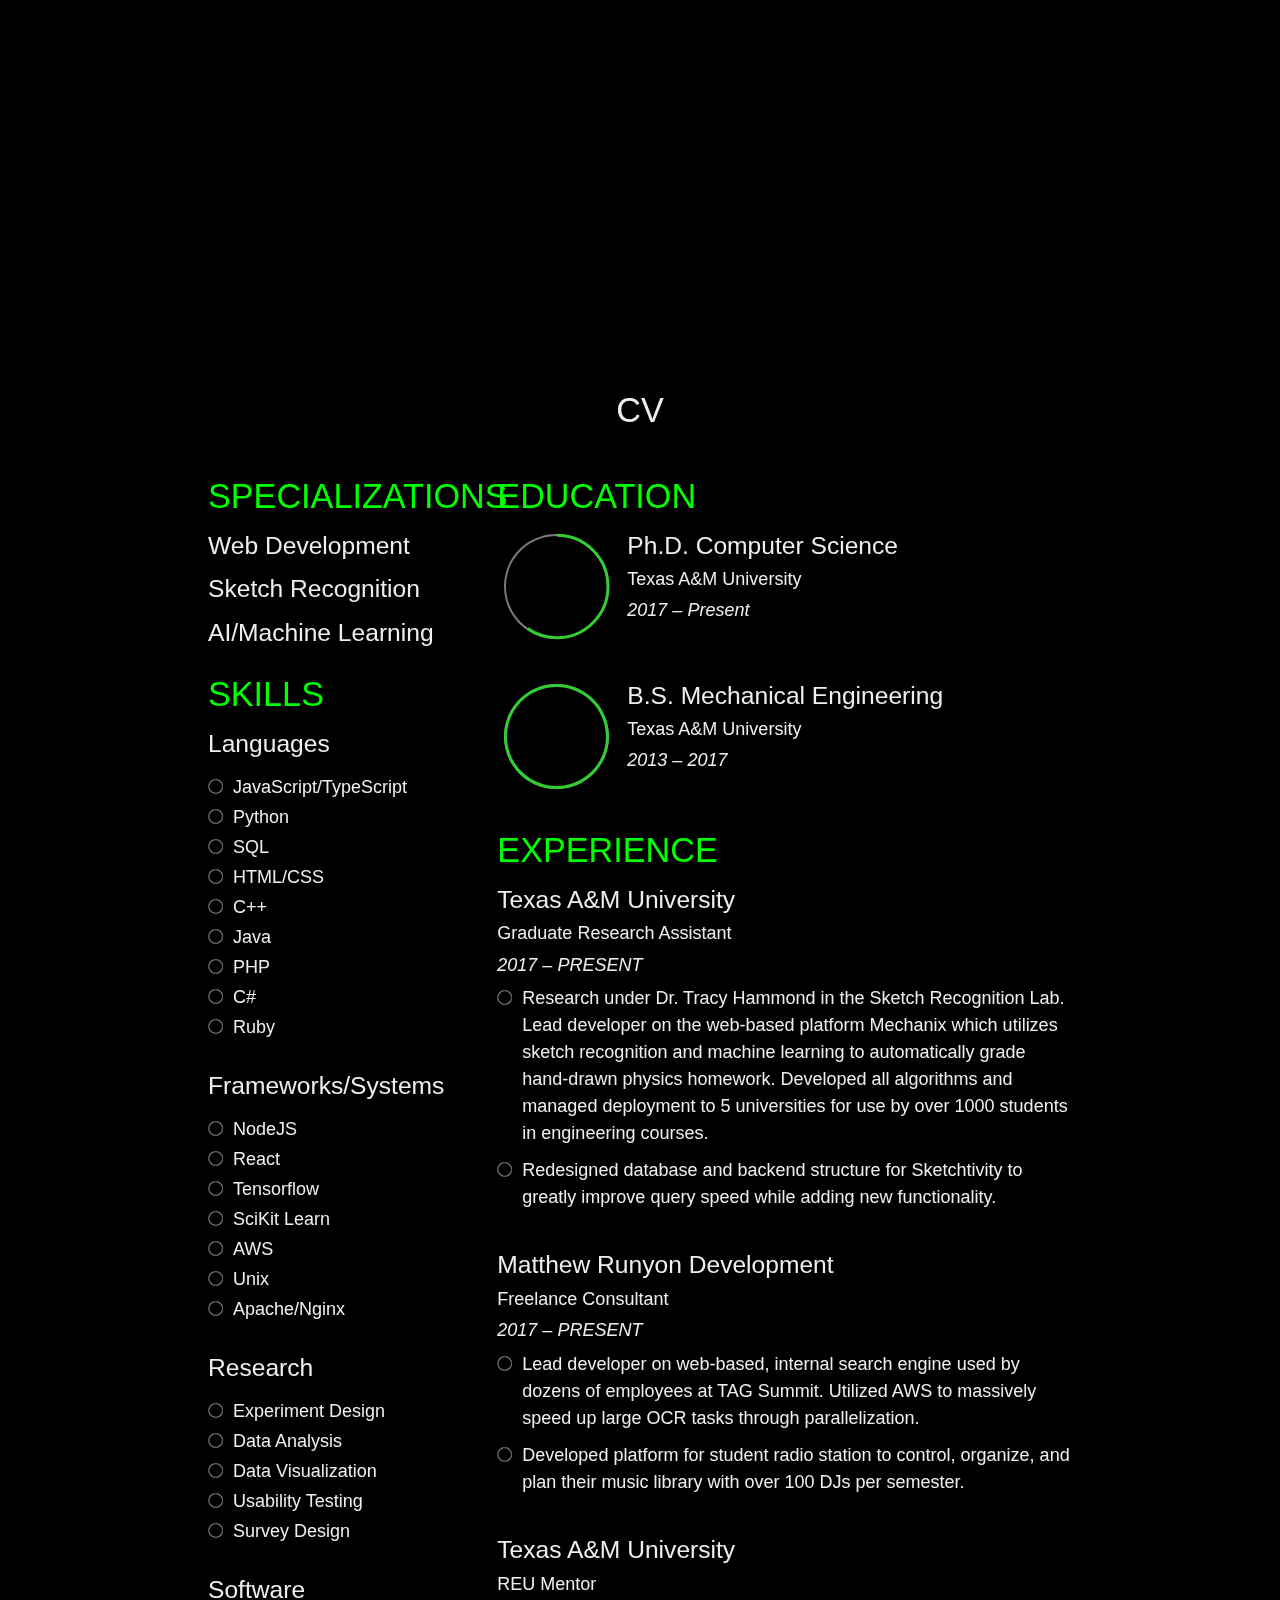
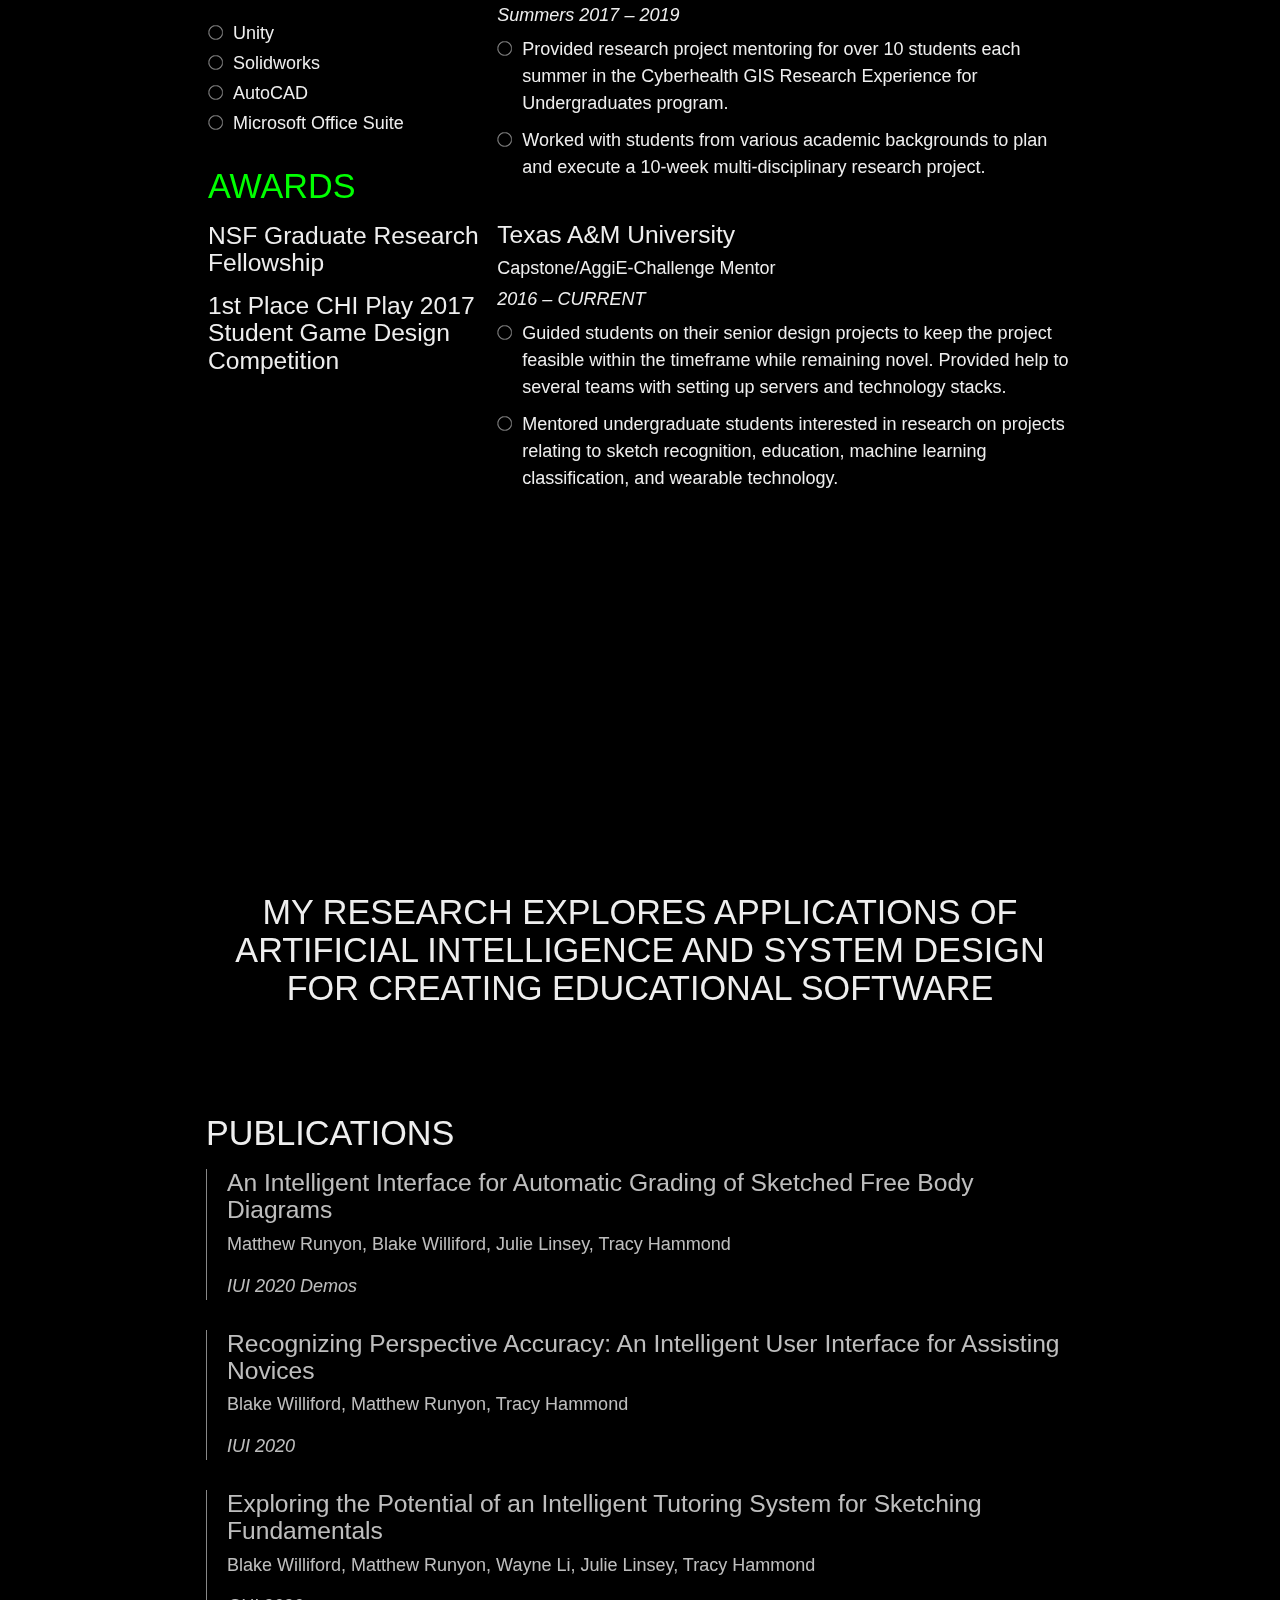
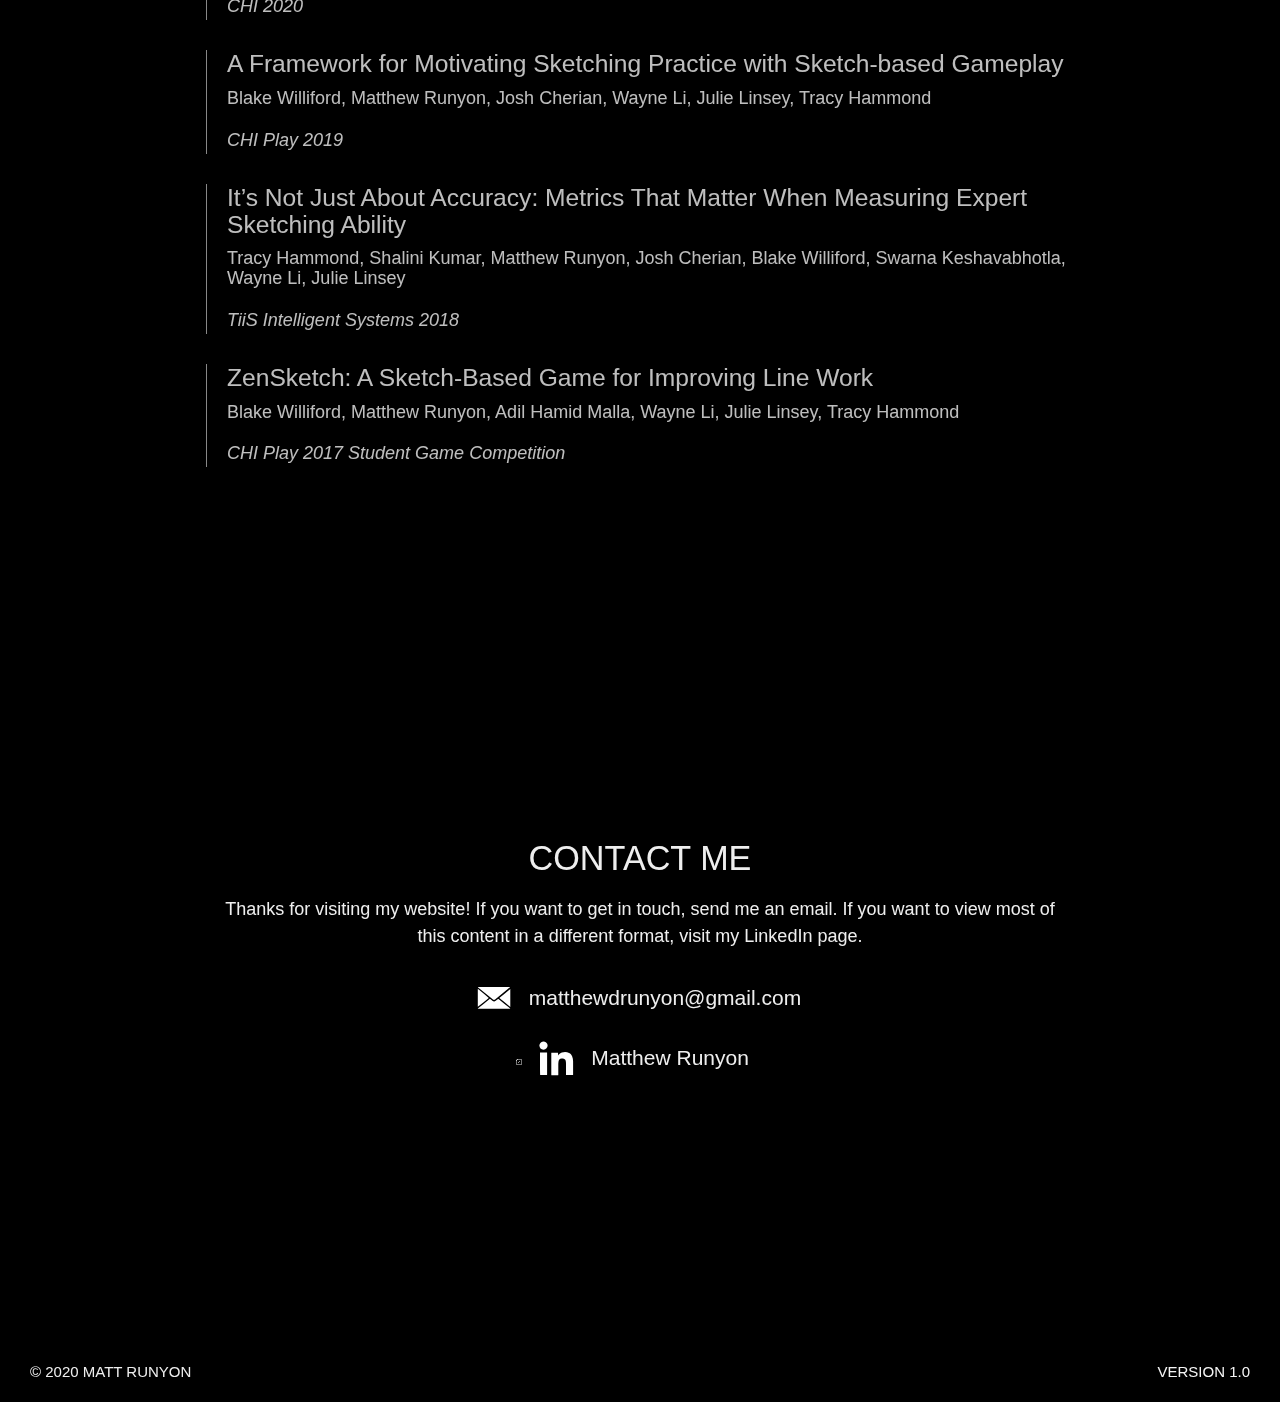
==== commit 1c08bd7f: "Renaming JS file to see if github just doesn't like index.js" ====
--- a/index.html
+++ b/index.html
@@ -14,7 +14,7 @@
     <link rel="stylesheet" href="css/style.css" >
     <!--Let browser know website is optimized for mobile-->
     <meta name="viewport" content="width=device-width, initial-scale=1.0"/>
-    <script type='text/javascript' src='js/index.js'></script>
+    <script type='text/javascript' src='js/mainPage.js'></script>
   </head>
 
   <body>
--- a/css/style.css
+++ b/css/style.css
@@ -133,14 +133,6 @@
   min-height: 75vh !important;
 }
 
-#bio {
-  background-image: url('../images/bio.jpg');
-  background-size: cover;
-  background-attachment: fixed;
-  background-position: top;
-  padding: 150px 0 0 0;
-}
-
 #software img {
   width: 100%;
   margin: 0 0 4px 0;
@@ -232,7 +224,6 @@
 .home-wrap {
   position: relative;
 }
-
 
 .btn {
   border-radius: 20px;
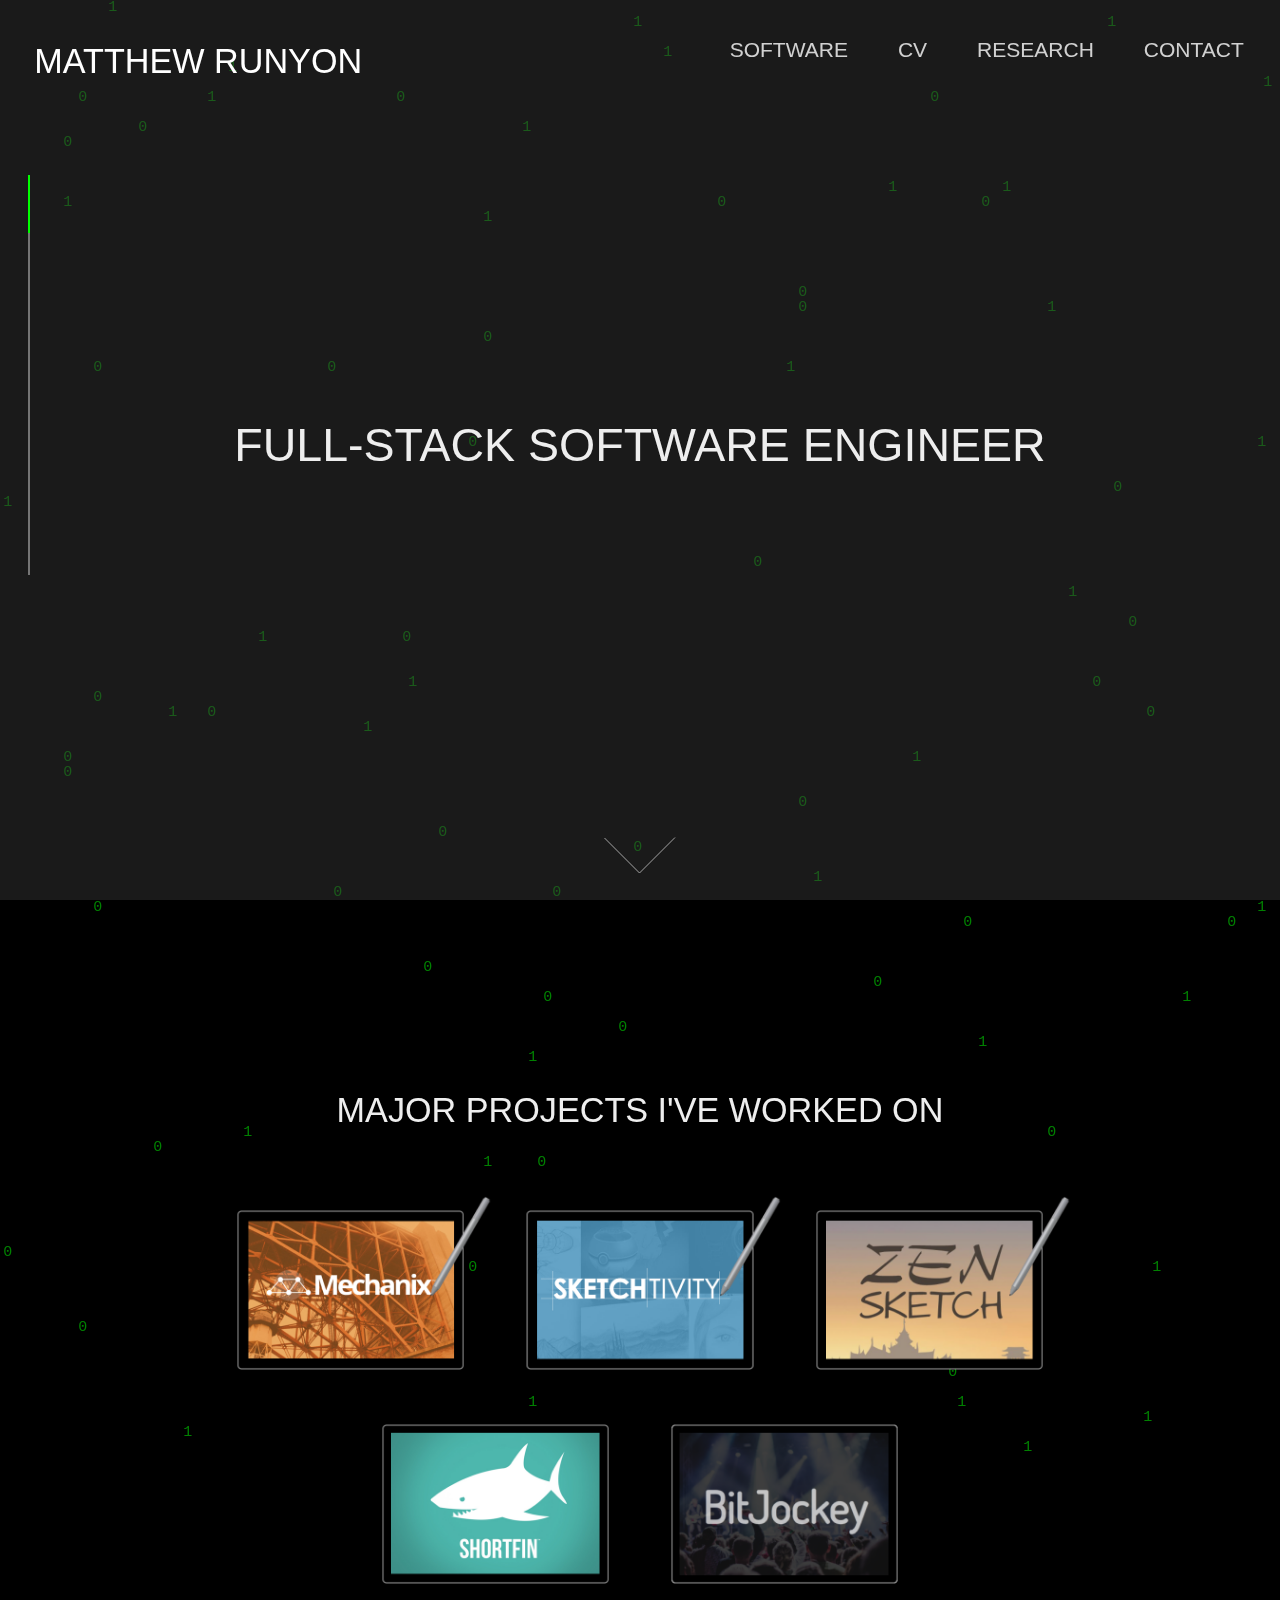
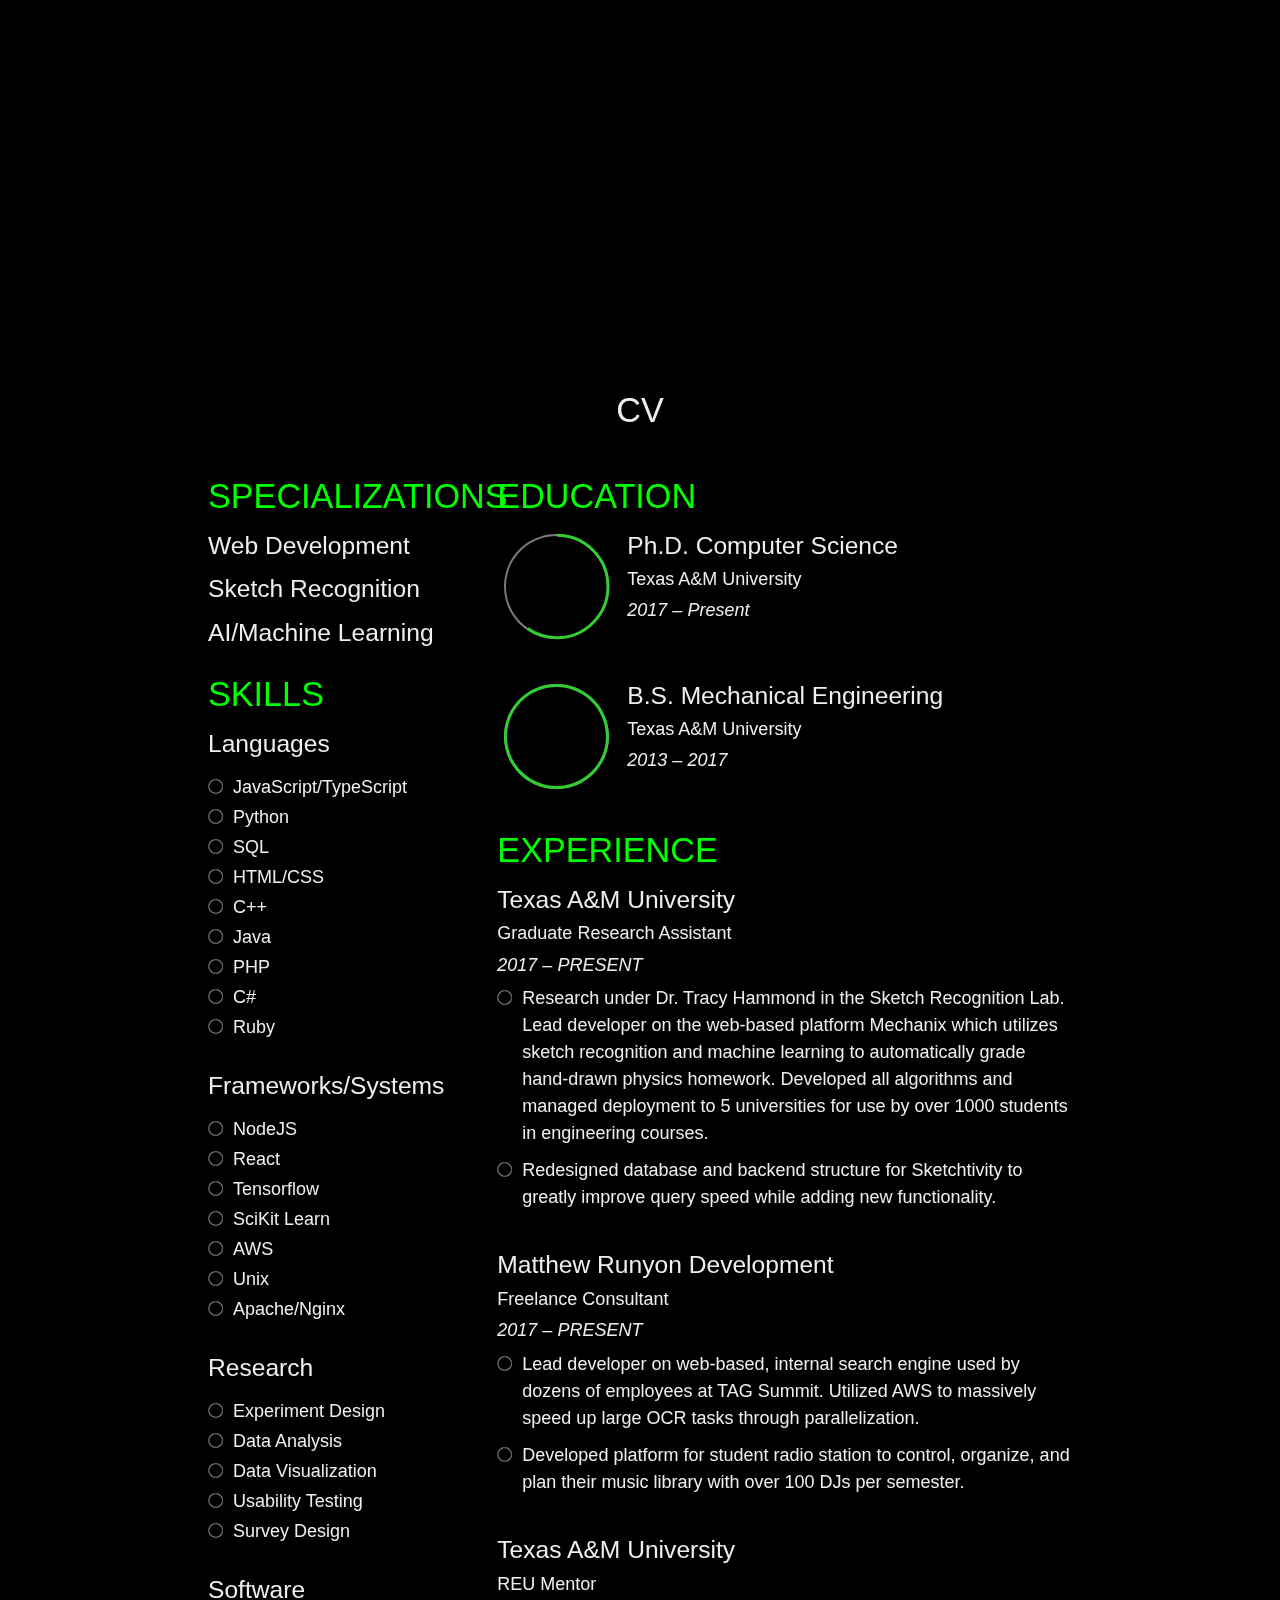
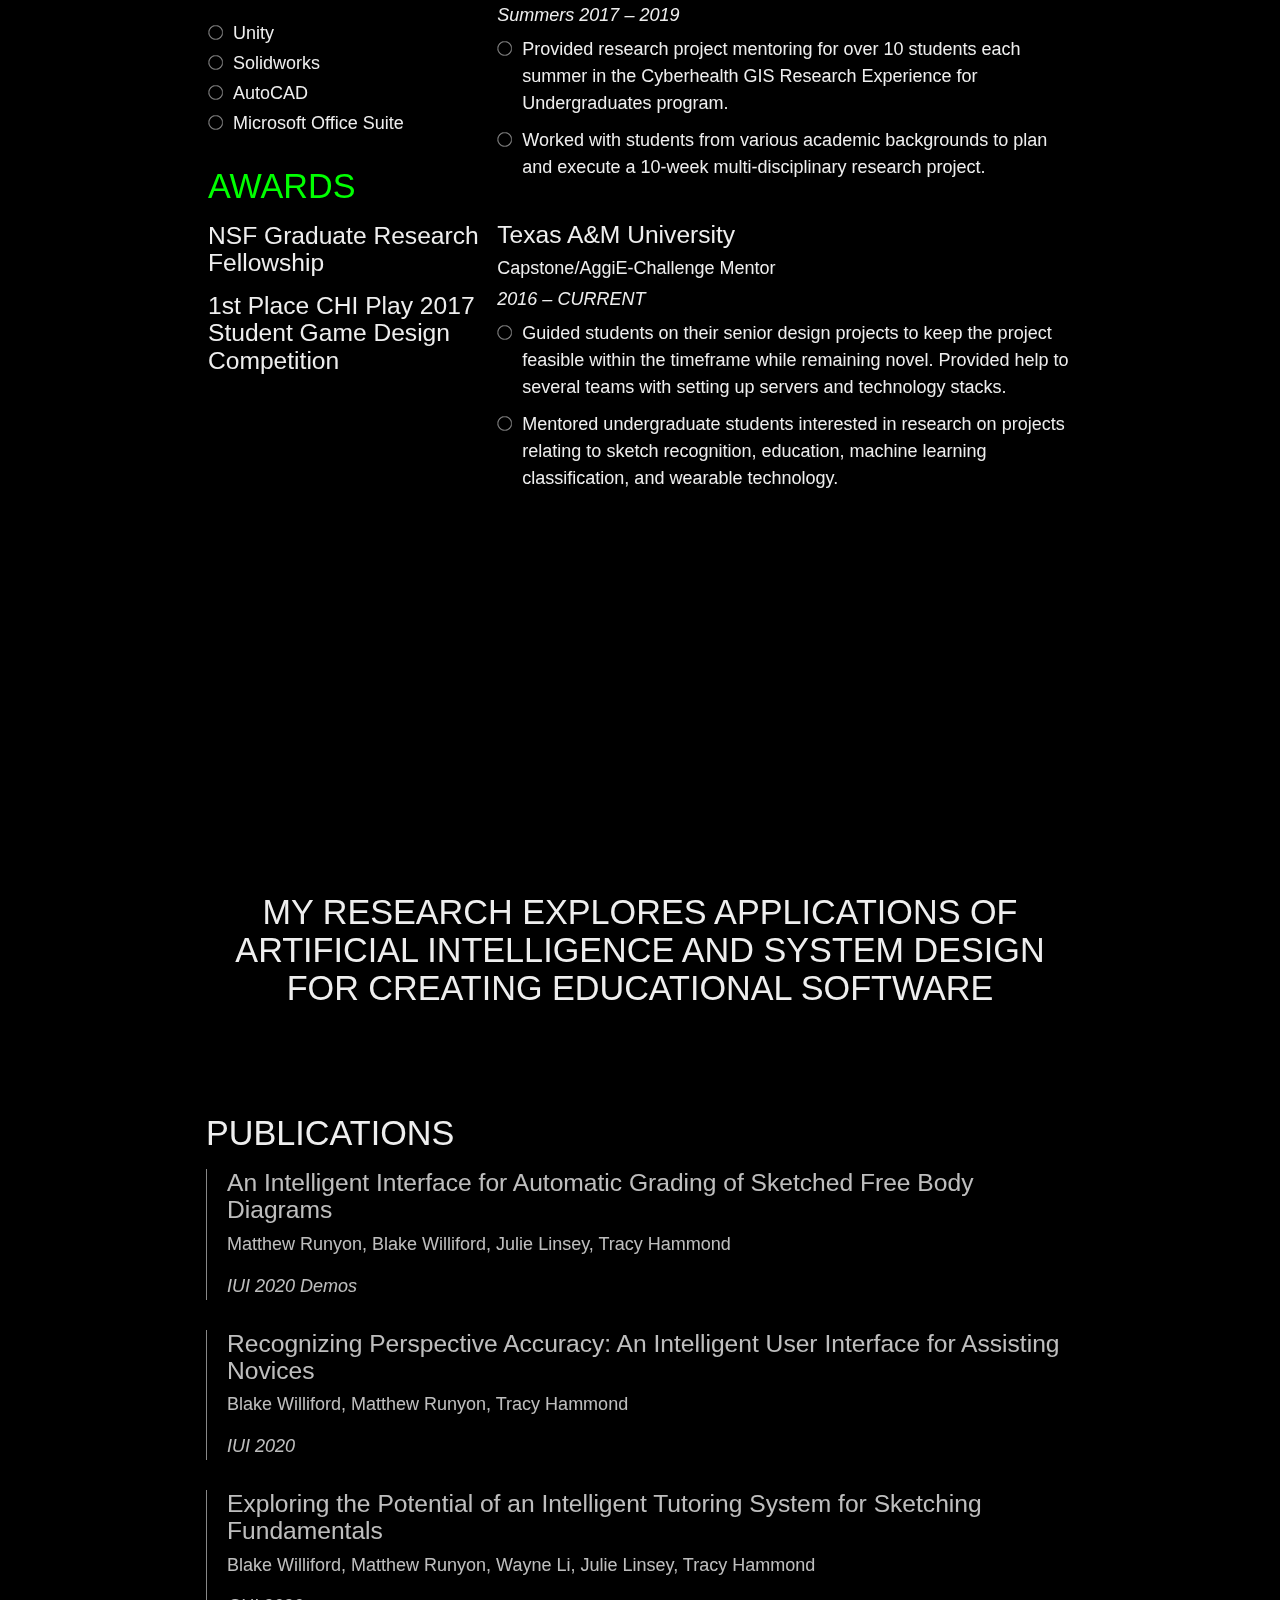
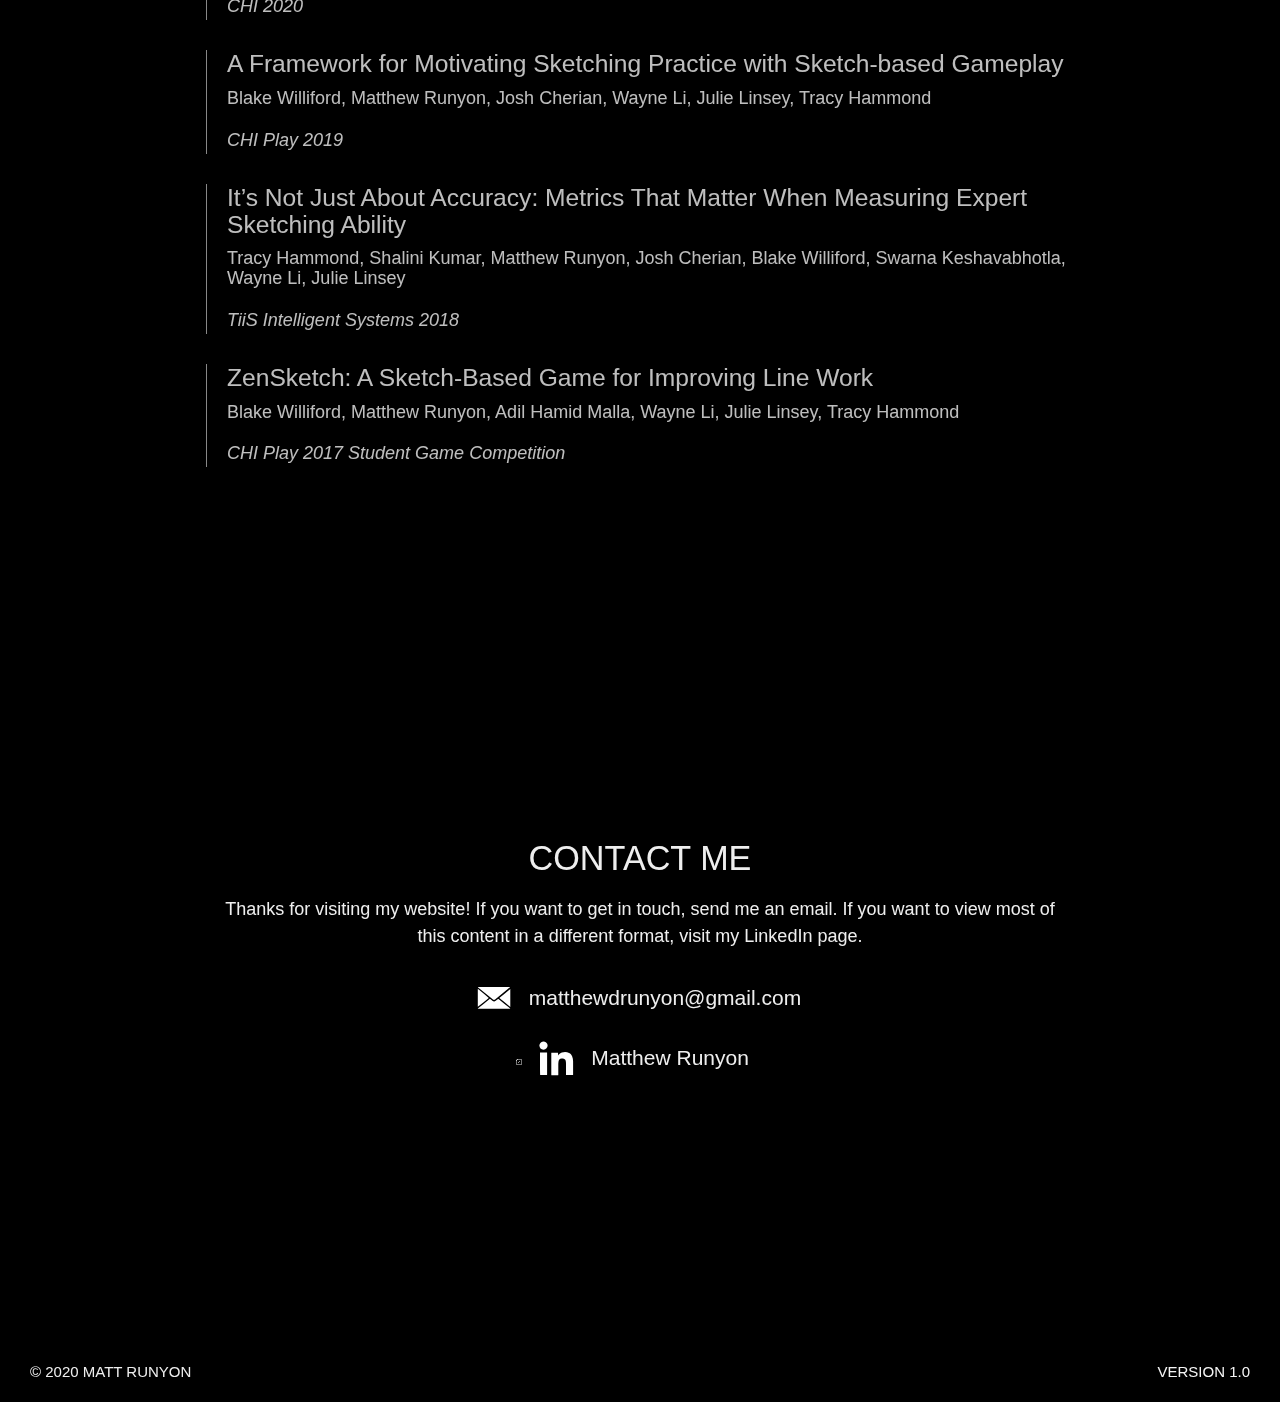
==== commit 20b416d9: "Revert "Renaming JS file to see if github just doesn't like index.js"" ====
--- a/index.html
+++ b/index.html
@@ -14,7 +14,7 @@
     <link rel="stylesheet" href="css/style.css" >
     <!--Let browser know website is optimized for mobile-->
     <meta name="viewport" content="width=device-width, initial-scale=1.0"/>
-    <script type='text/javascript' src='js/mainPage.js'></script>
+    <script type='text/javascript' src='js/index.js'></script>
   </head>
 
   <body>
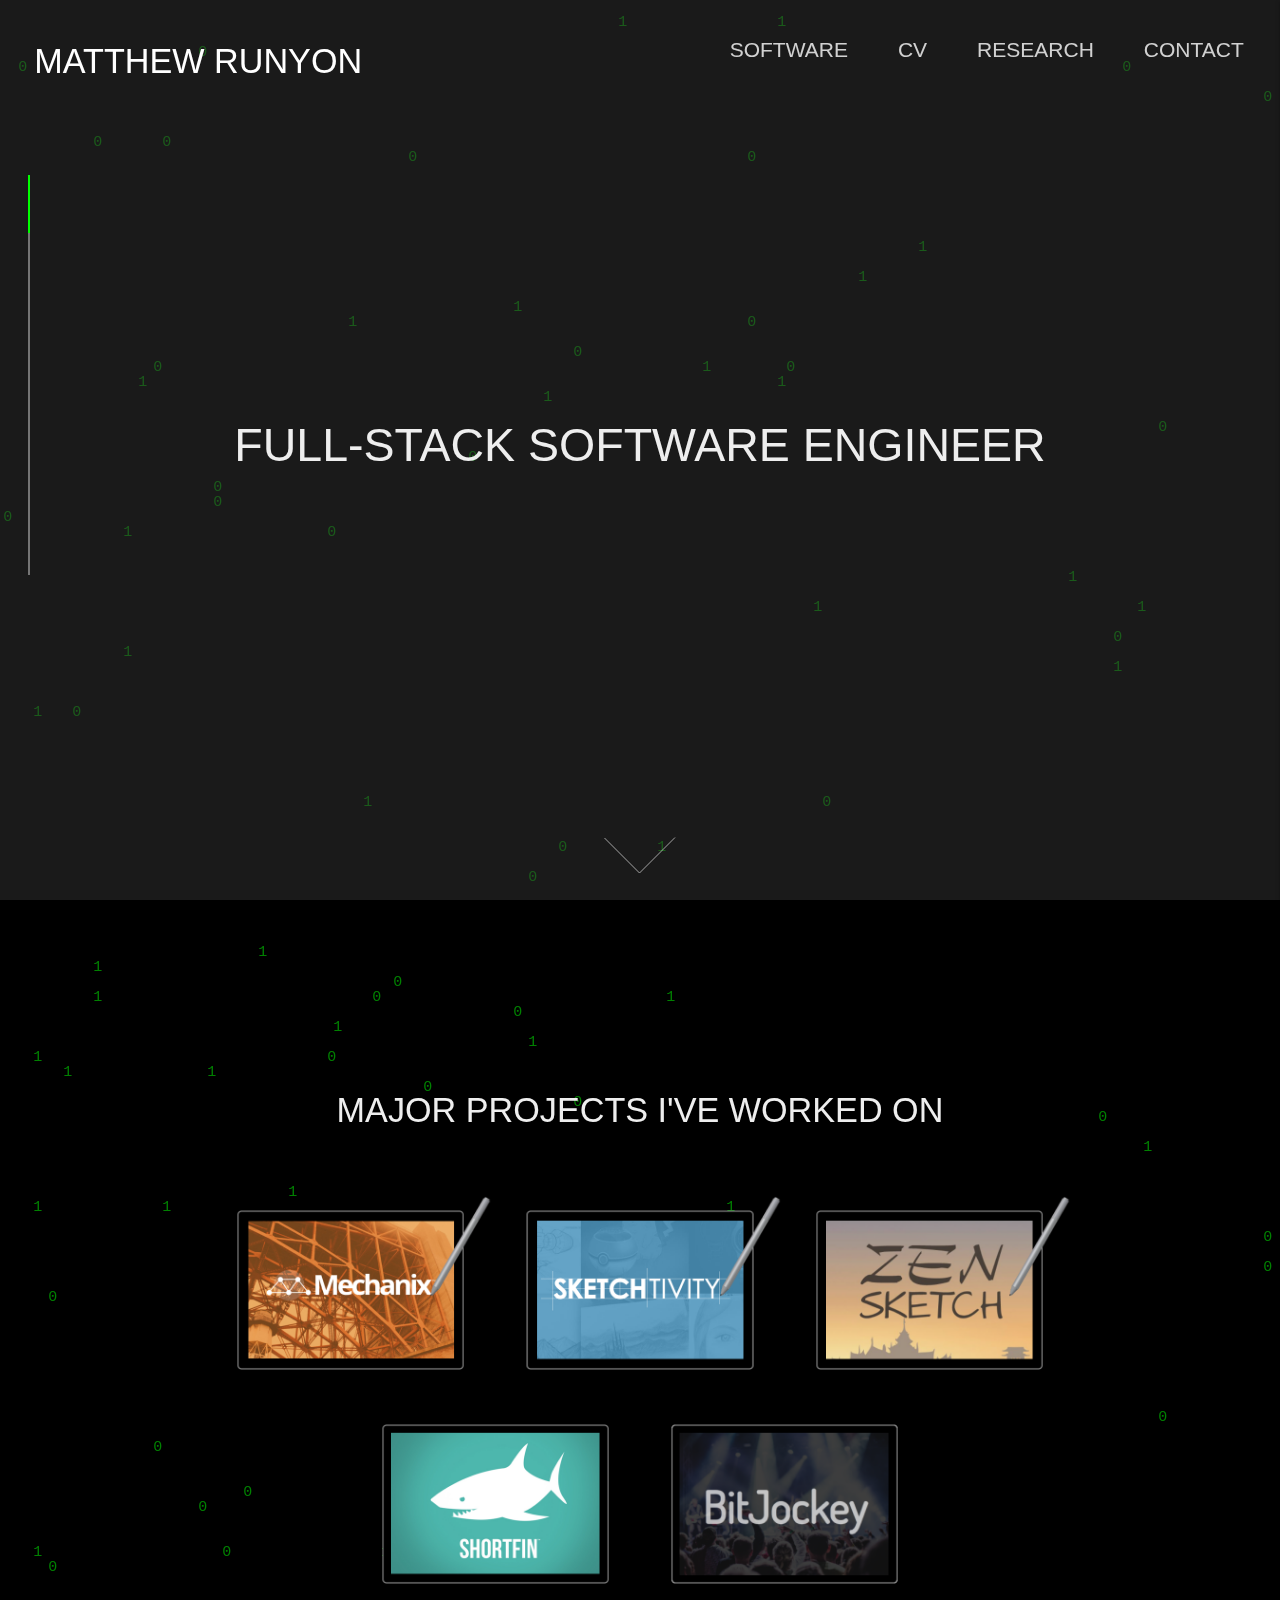
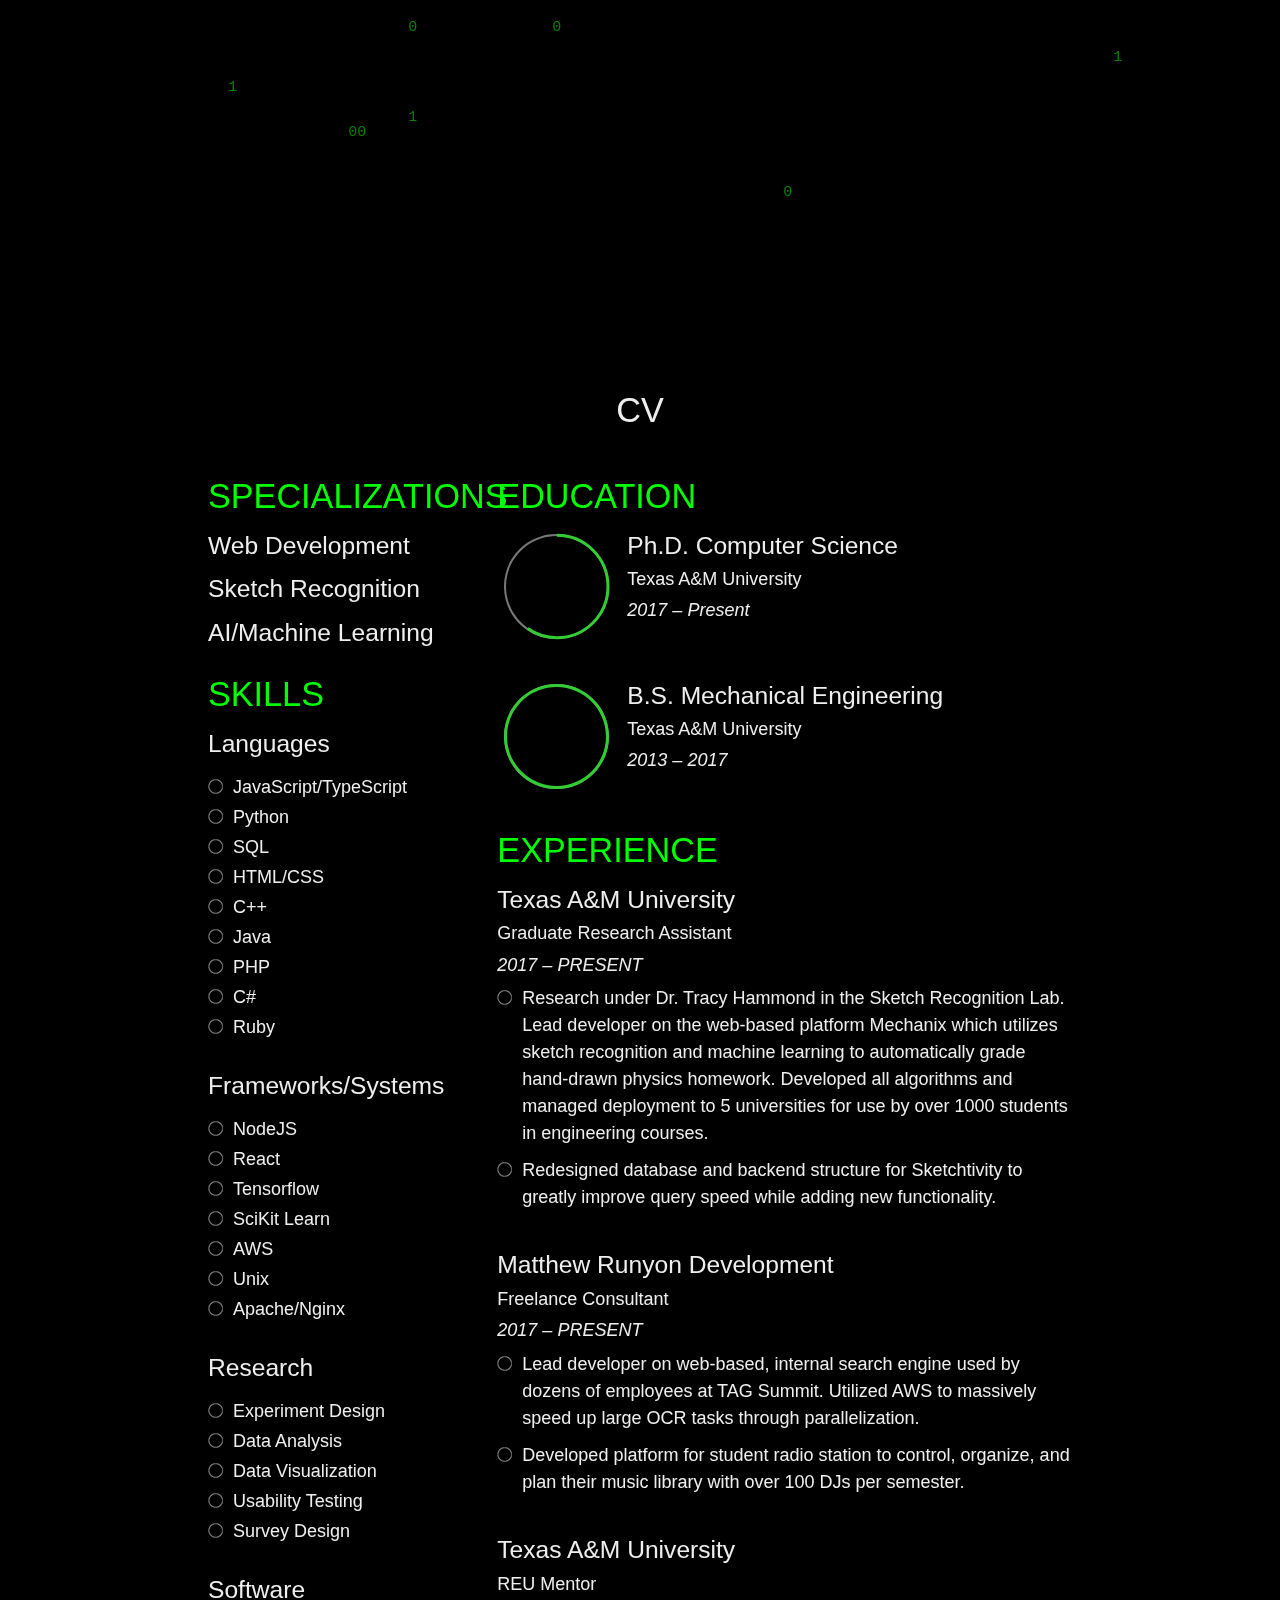
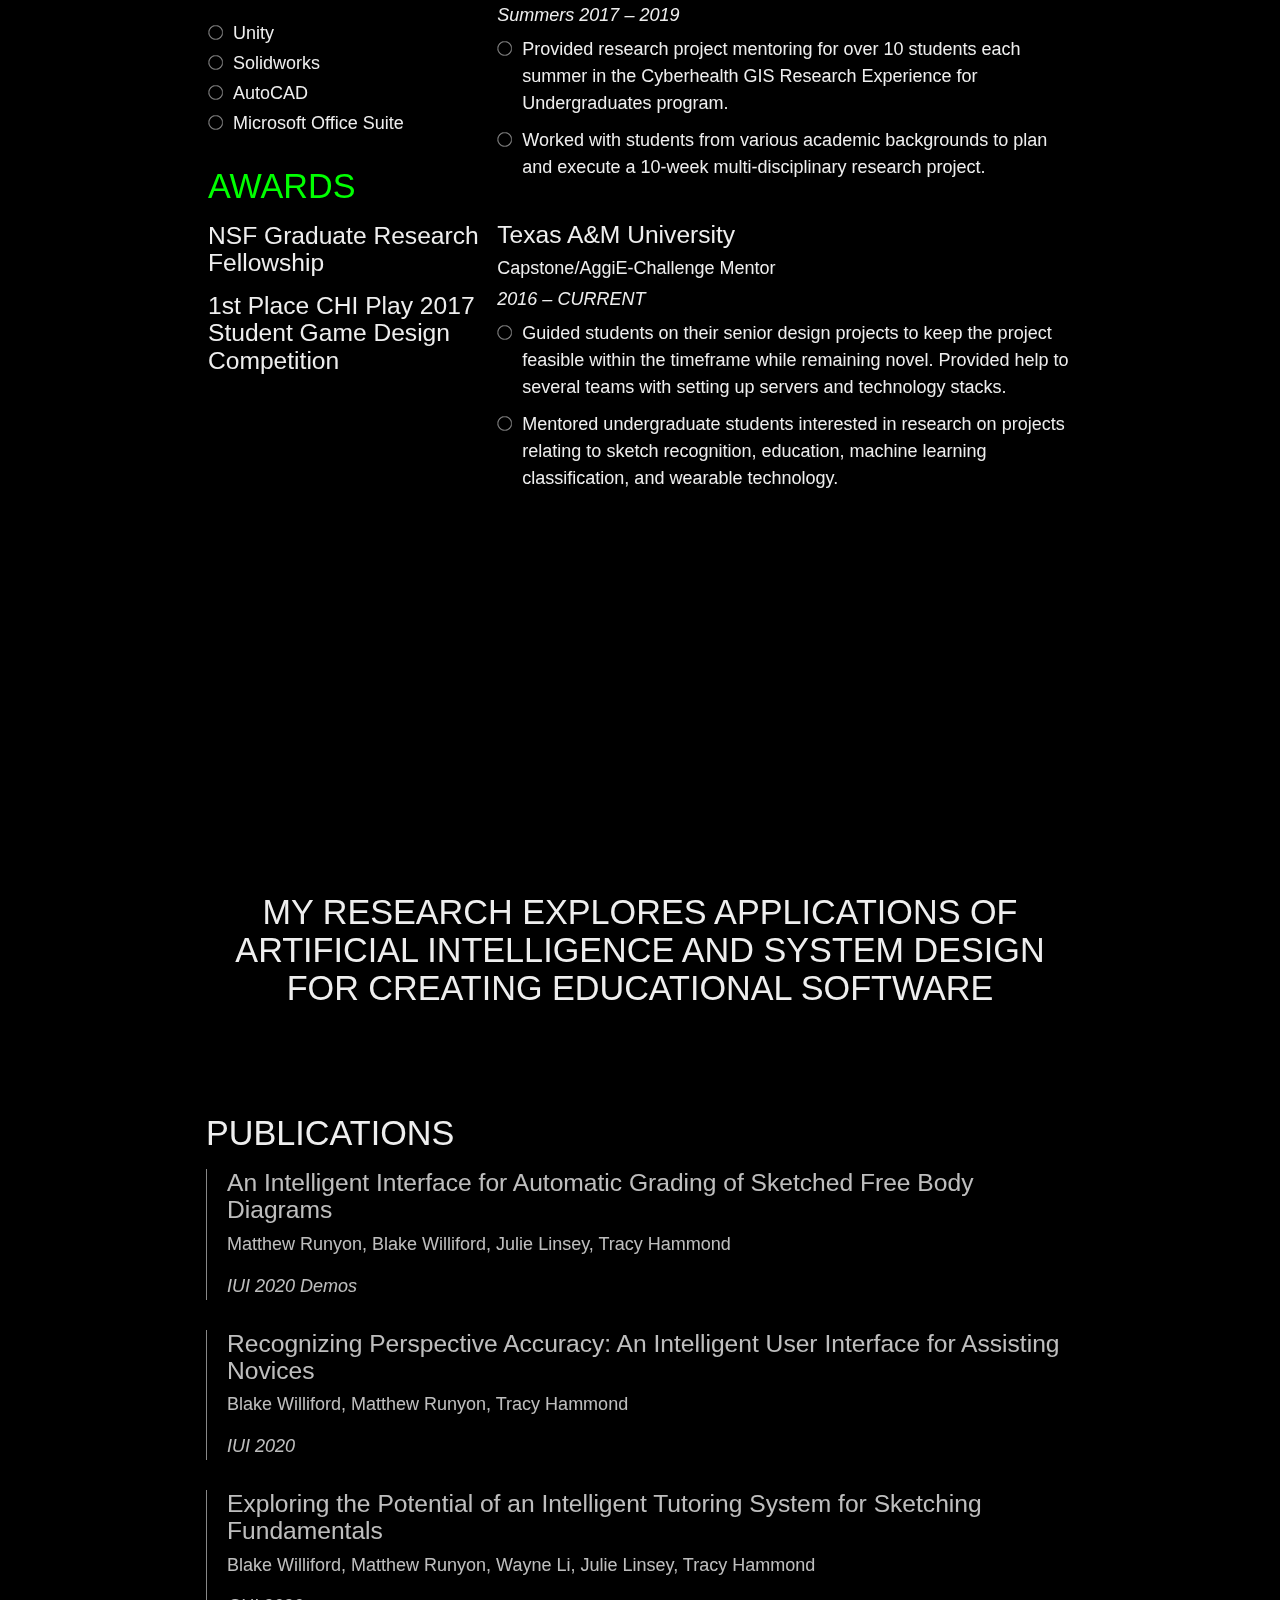
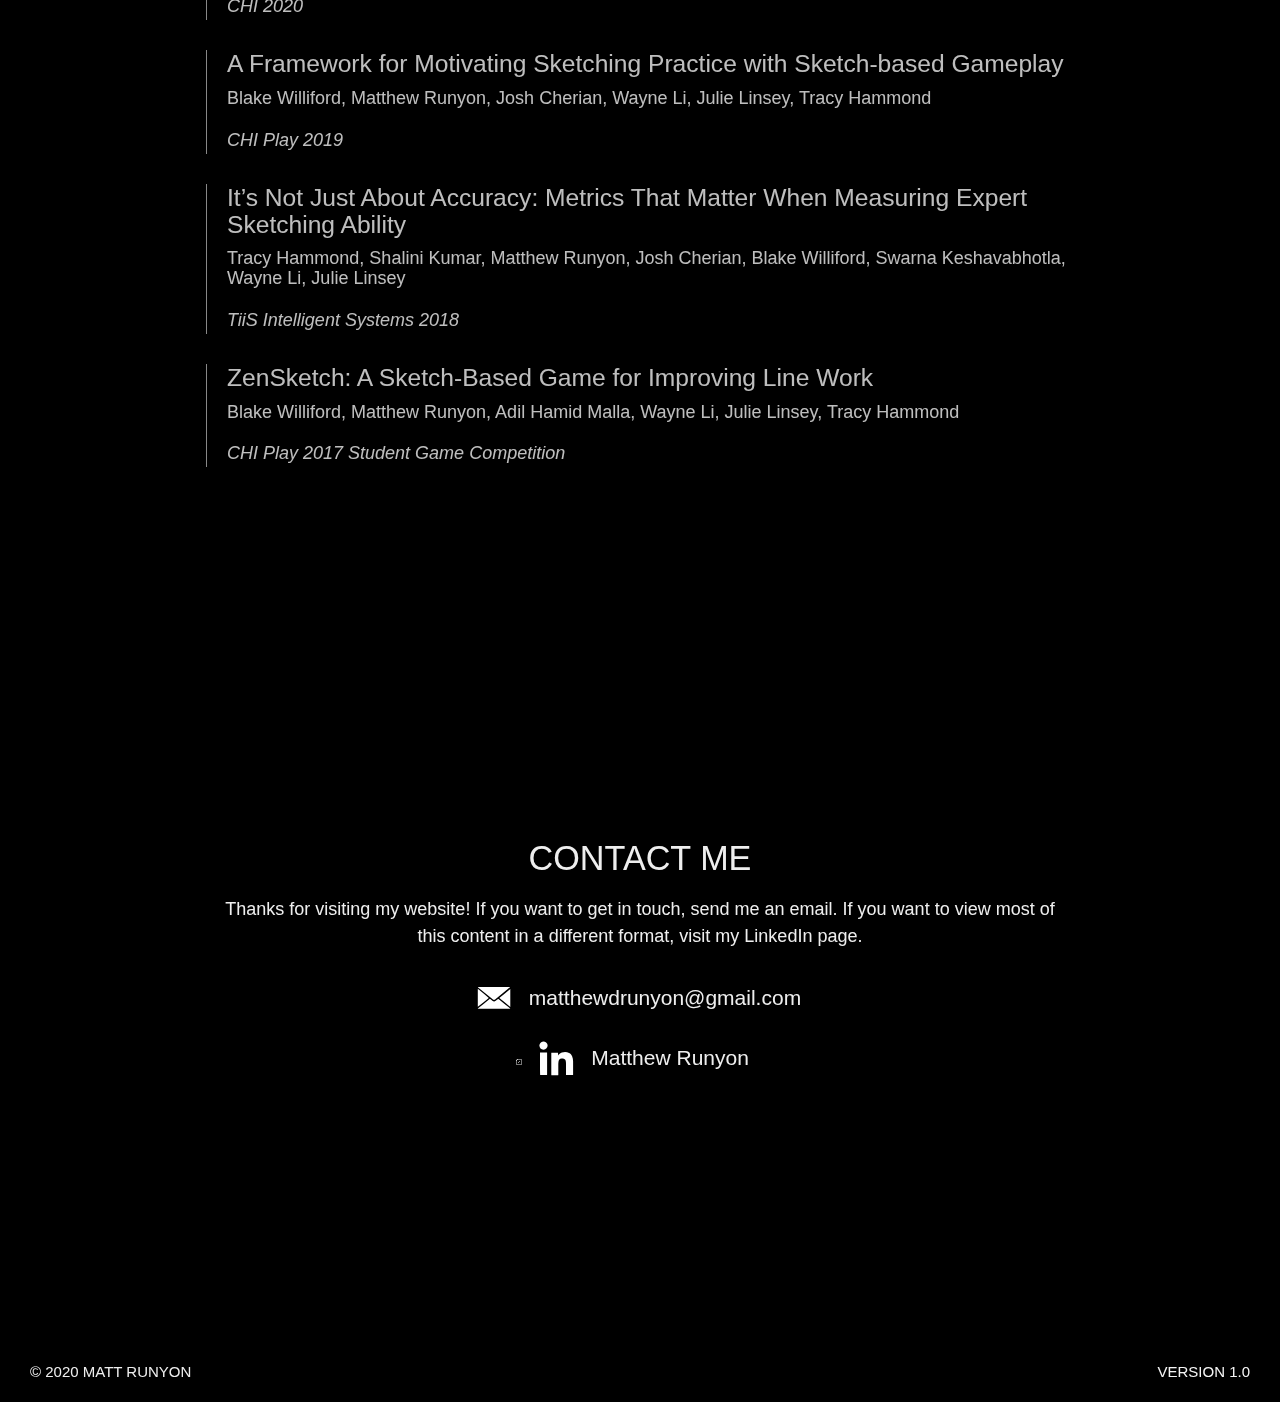
==== commit f23a466d: "Fixed sidenav and optimized background resource usage" ====
--- a/index.html
+++ b/index.html
@@ -37,10 +37,10 @@
             </div>
           </div>
         <ul class="sidenav" id="mobile-nav">
-          <li><a href="index.html#software">SOFTWARE</a></li>
-          <li><a href="index.html#cv">CV</a></li>
-          <li><a href="index.html#research">RESEARCH</a></li>
-          <li><a href="index.html#contact">CONTACT</a></li>
+          <li><a class='sidenav-close' href="index.html#software">SOFTWARE</a></li>
+          <li><a class='sidenav-close' href="index.html#cv">CV</a></li>
+          <li><a class='sidenav-close' href="index.html#research">RESEARCH</a></li>
+          <li><a class='sidenav-close' href="index.html#contact">CONTACT</a></li>
         </ul>
       </div>
     </nav>
--- a/css/style.css
+++ b/css/style.css
@@ -6,9 +6,7 @@
 
 body {
   /* background: #000 url('../images/bg.jpg') no-repeat; */
-  background: #000;
-  background-size: cover;
-  background-attachment: fixed;
+  background-color: #000;
   color: #eee;
   margin: 0;
   padding: 0;
@@ -26,6 +24,16 @@
   word-wrap: break-word;
   word-break: break-all;
   white-space: pre-wrap;
+  z-index: -11;
+}
+
+.bgRow {
+  padding: 0;
+  margin: 0;
+  color: #008000;
+  font-family: monospace;
+  font-size: 1rem;
+  line-height: 1rem;
   z-index: -10;
 }
 
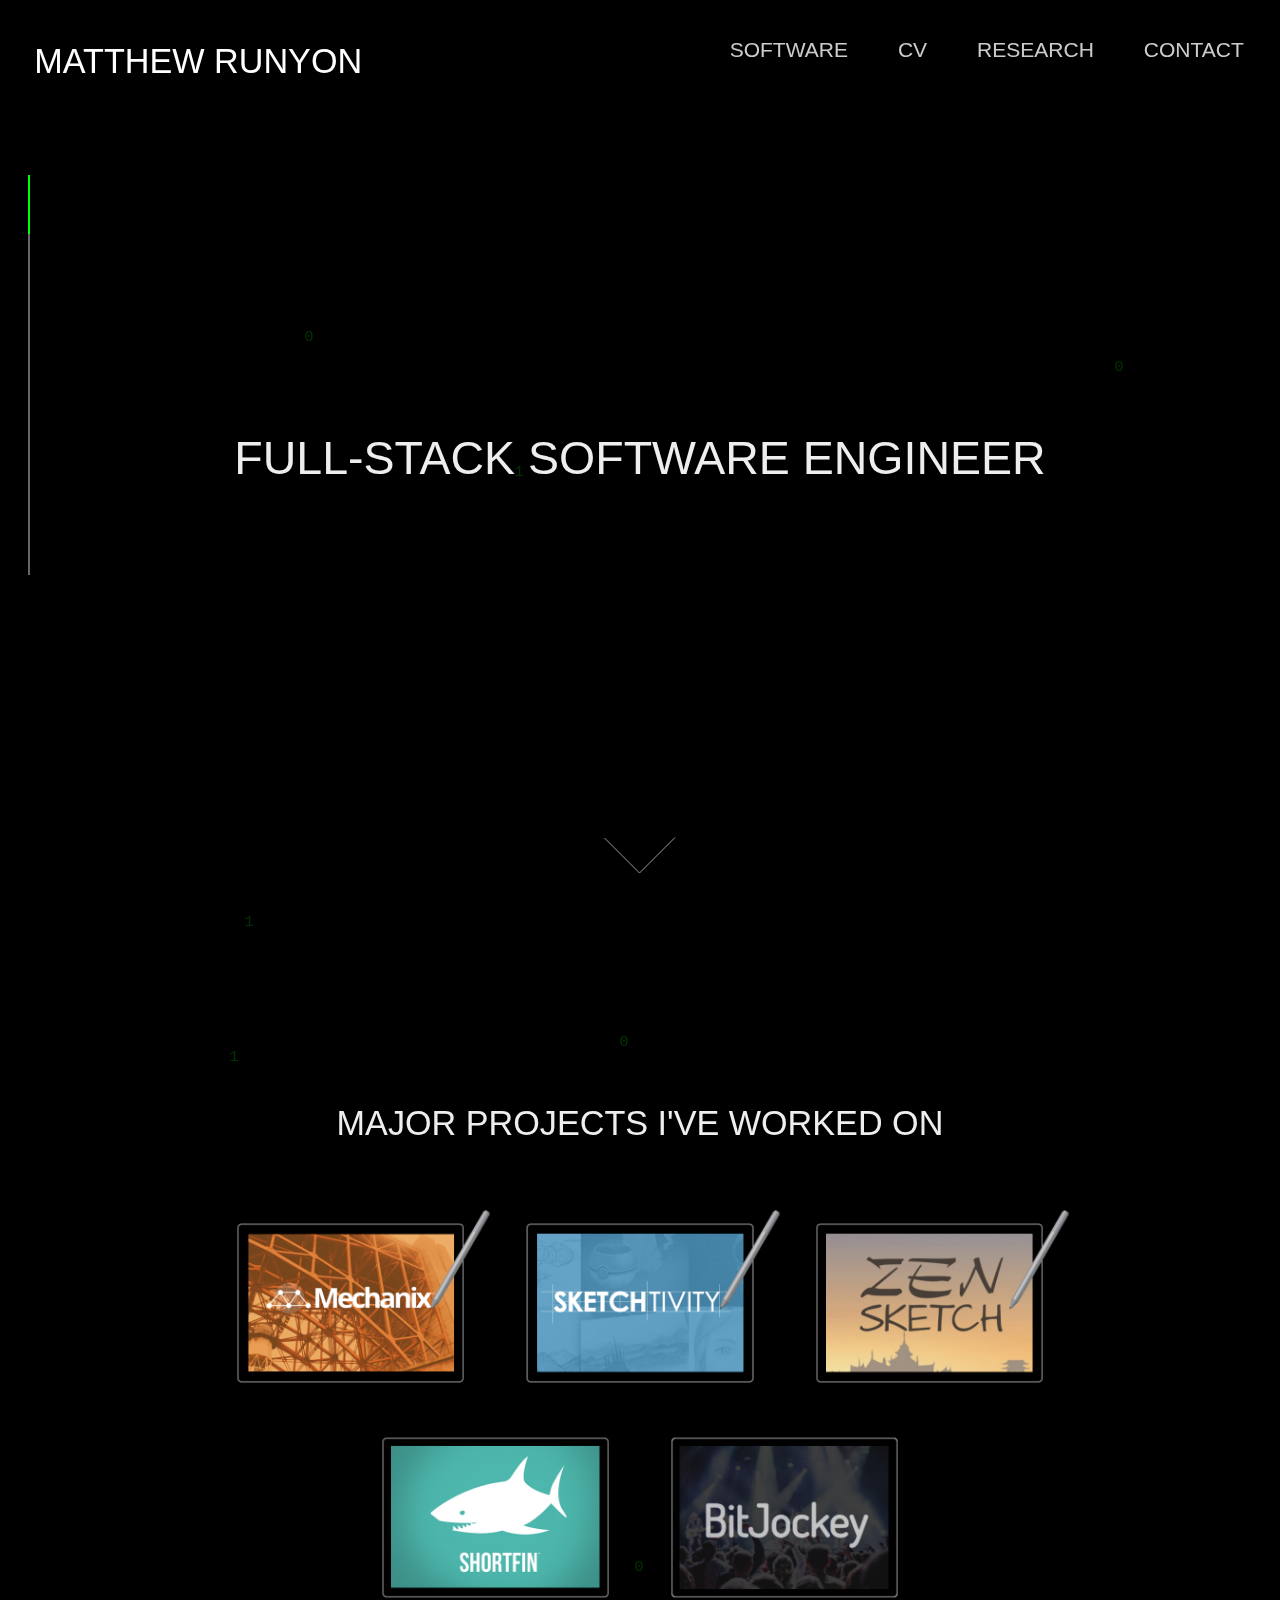
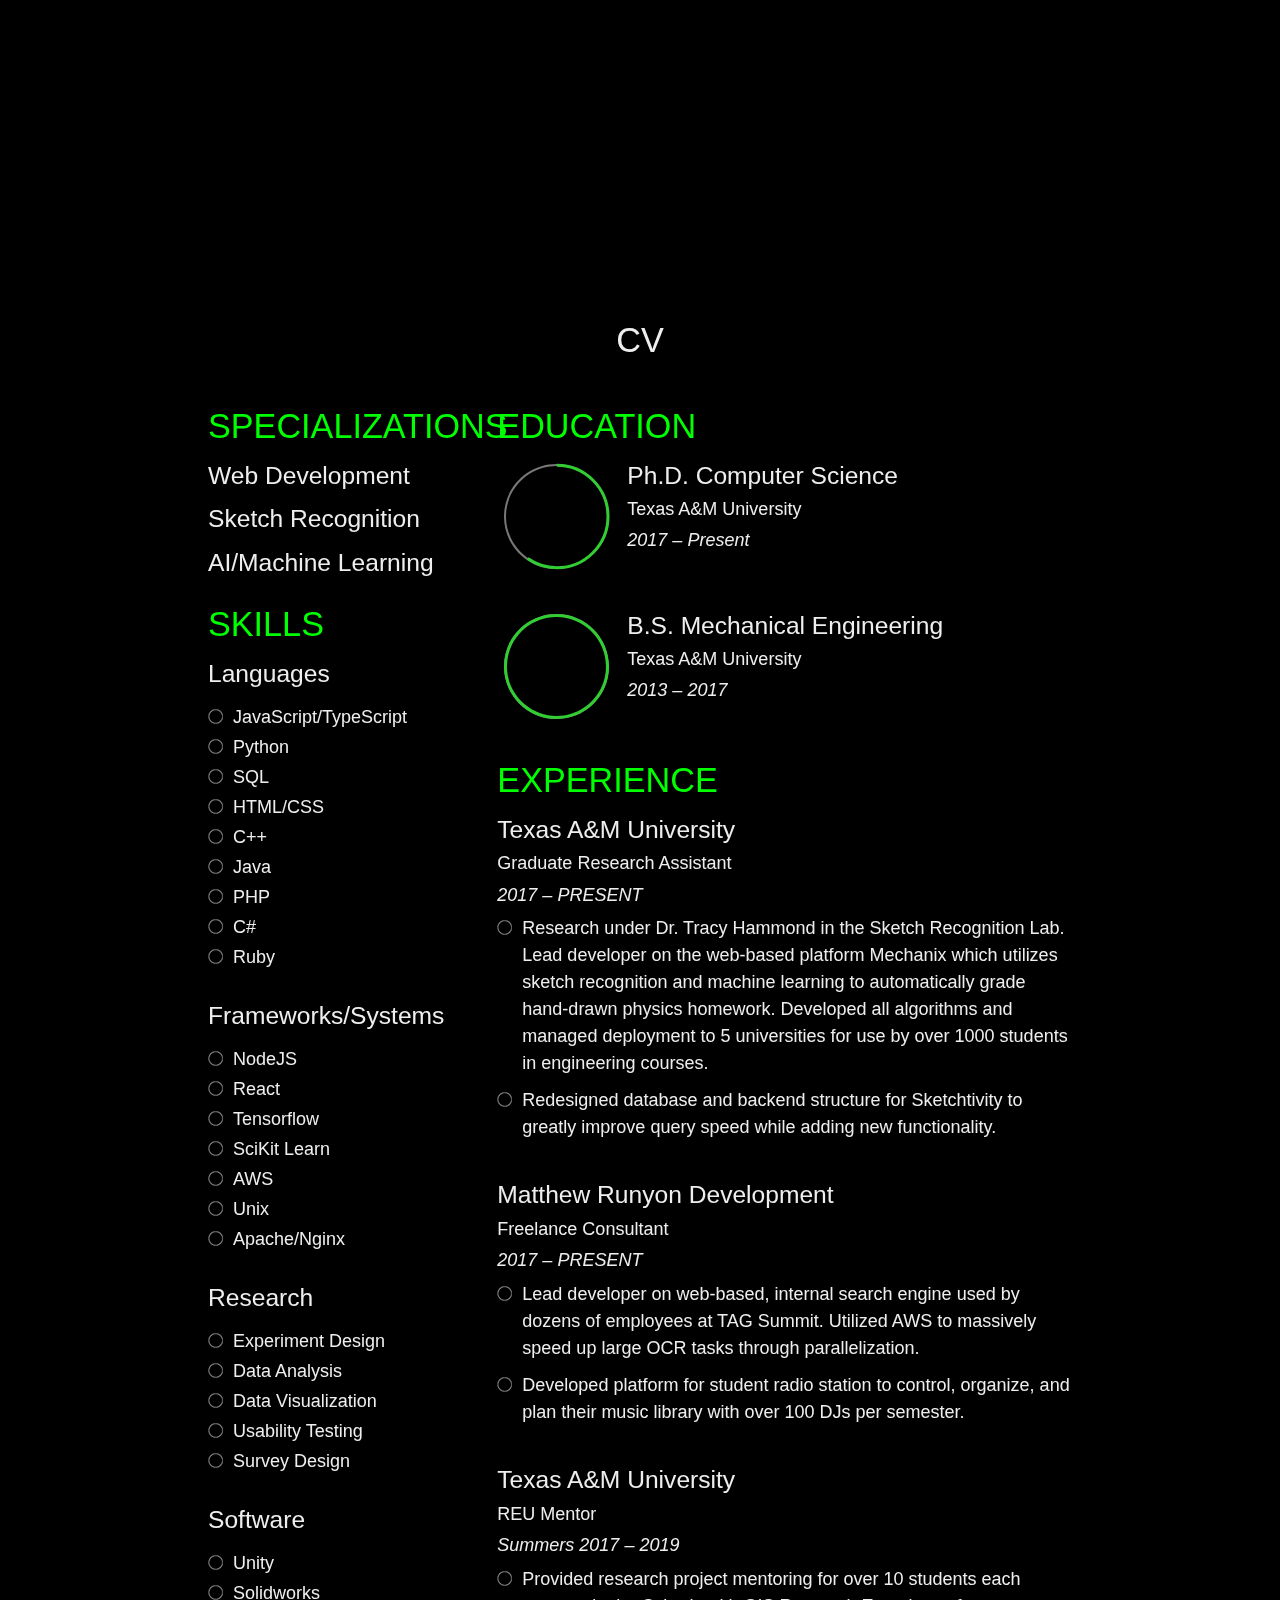
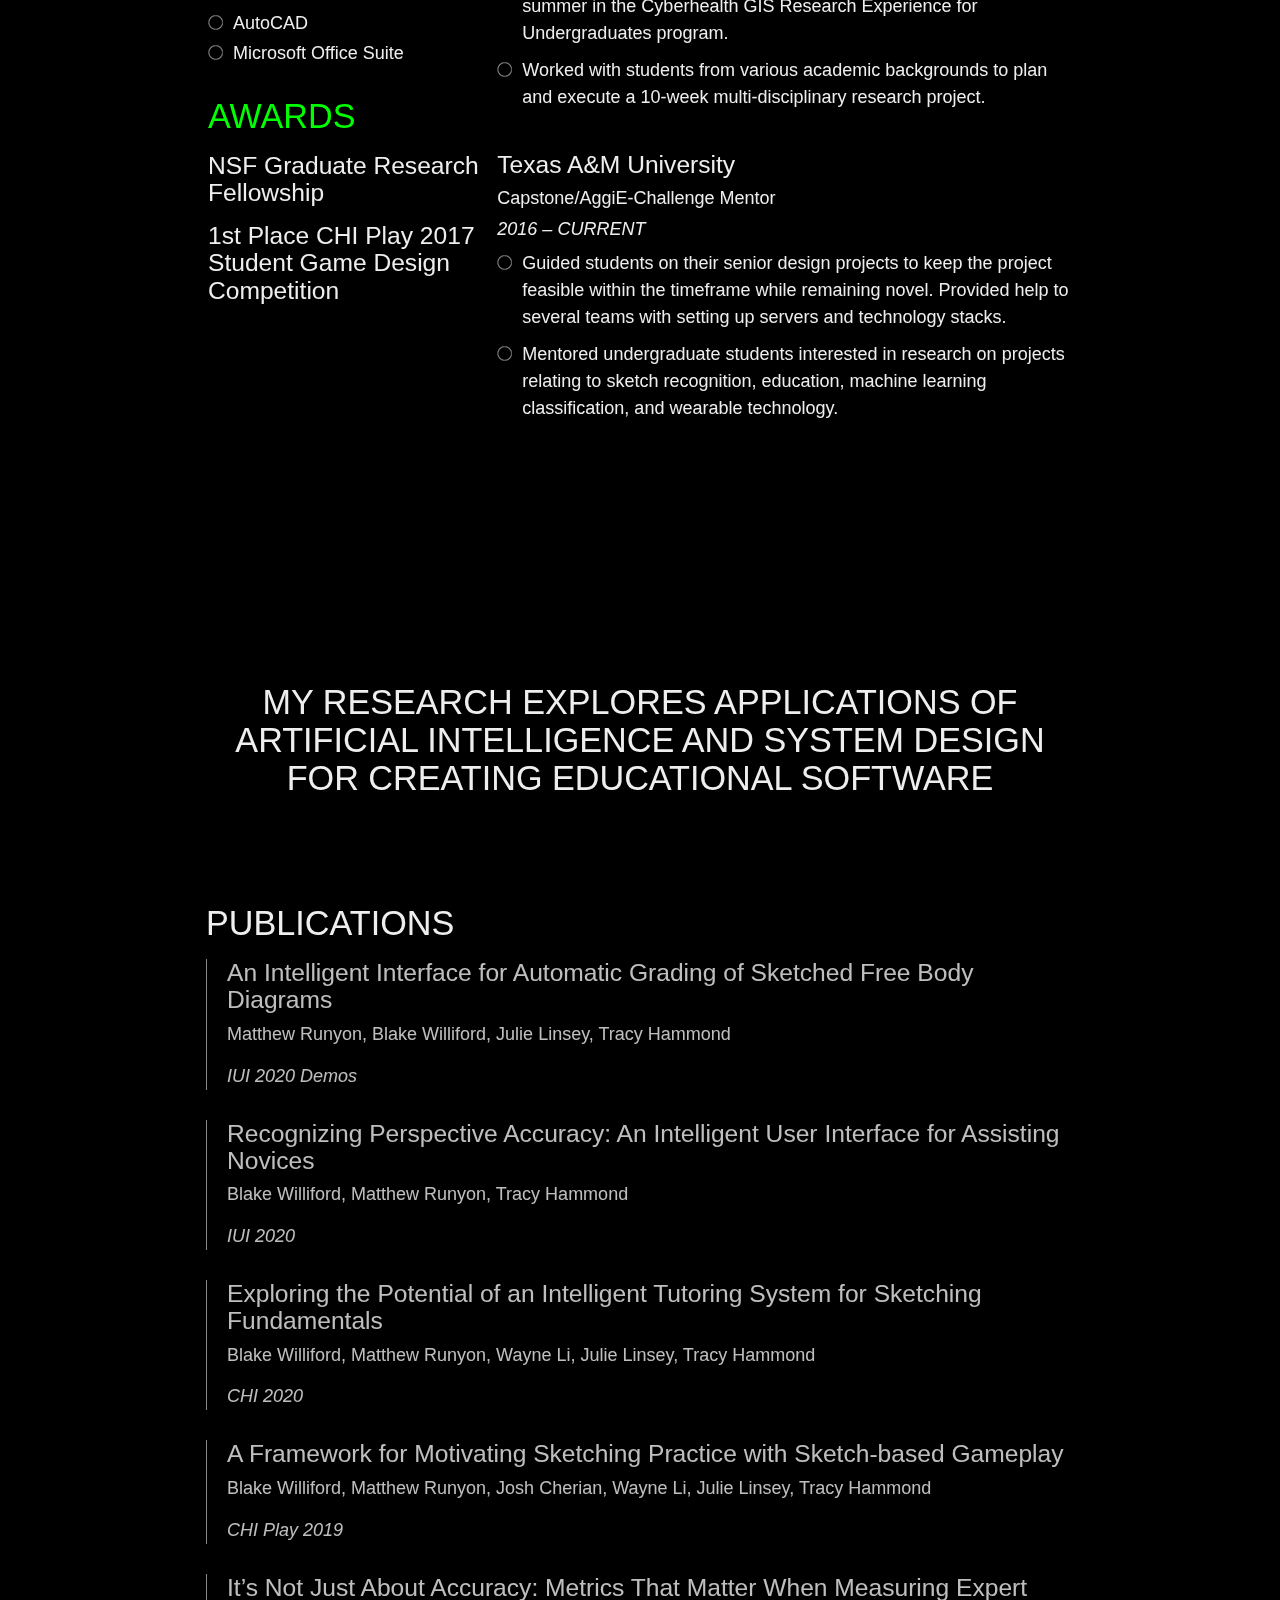
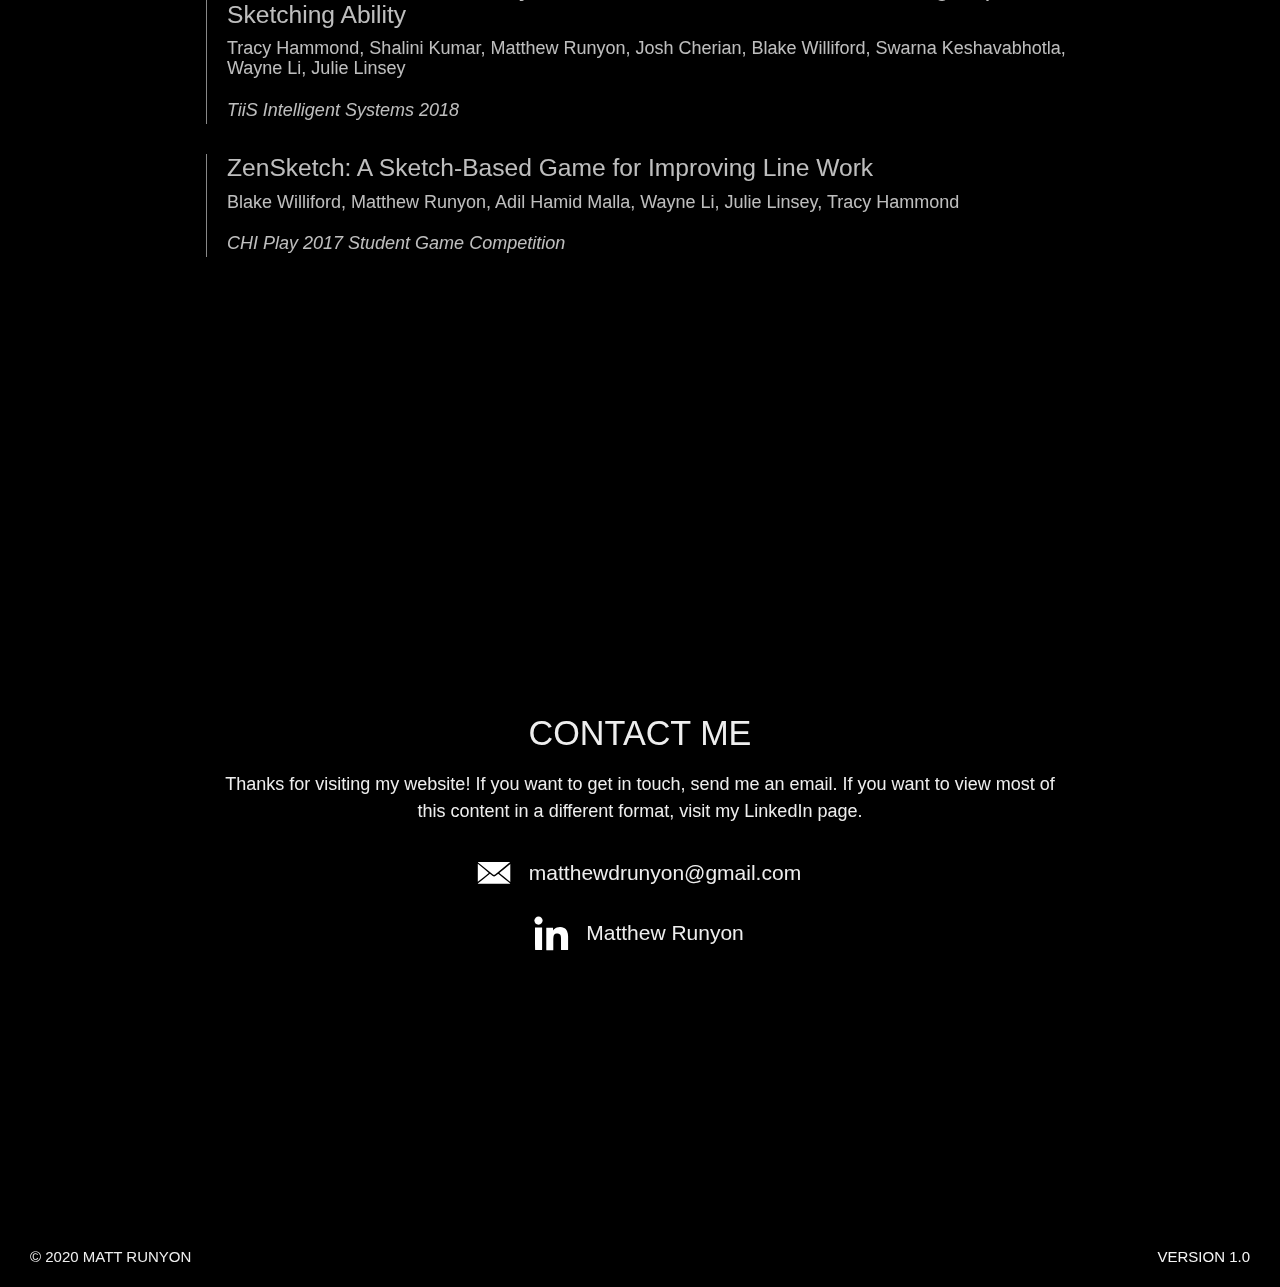
==== commit a30b455d: "Added project cards" ====
--- a/index.html
+++ b/index.html
@@ -17,9 +17,8 @@
     <script type='text/javascript' src='js/index.js'></script>
   </head>
 
-  <body>
+  <body style="position: relative">
     <div id='bgContainer'></div>
-    <div id='bgFade'></div>
     <div id='bgHelper'>0</div>
     <div class="navbar-fixed">
       <nav class="transparent z-depth-0">
@@ -44,53 +43,255 @@
         </ul>
       </div>
     </nav>
-  </div>
+    </div>
 
 
 <div id="main-progressbar-container">
   <div id="main-progressbar"></div>
 </div>
 
-<a href="#software"><div class="down"></div></a>
-
 <div class="home-wrap">
-    <div class="section">
-      <div class="container">
-        <h1 style="font-size: 3.1rem; margin-top: 30vh; text-align: center;">FULL-STACK SOFTWARE ENGINEER</h1>
-      </div>
-    </div>
-</div>
-
-<div class="section" id="software">
+  <div class="section valign-wrapper container">
+    <h1 class="center-align" style="font-size: 3.1rem; width: 100%;">FULL-STACK SOFTWARE ENGINEER</h1>
+  </div>
+  <a href="#software"><div class="down"></div></a>
+</div>
+
+<div class="section valign-wrapper" id="software">
   <div class="container">
     <h1>MAJOR PROJECTS I'VE WORKED ON</h1>
     <div class="clear-40"></div>
     <div class="row">
       <div class="col s12 m4">
-        <a href="#software"><img src="images/portfolio/mechanix.png"></img></a>
+        <a class="modal-trigger" href="#mechanixModal"><img src="images/projects/mechanix.png"></img></a>
       </div>
       <div class="col s12 m4">
-        <a href="#software"><img src="images/portfolio/sketchtivity.png"></img></a>
+        <a class="modal-trigger" href="#sketchtivityModal"><img src="images/projects/sketchtivity.png"></img></a>
       </div>
       <div class="col s12 m4">
-        <a href="#software"><img src="images/portfolio/zensketch.png"></img></a>
+        <a class="modal-trigger" href="#zensketchModal"><img src="images/projects/zensketch.png"></img></a>
       </div>
     </div>
     <div class="row">
       <div class="col s12 m4 offset-m2">
-        <a href="#software"><img src="images/portfolio/shortfin.png"></img></a>
+        <a class="modal-trigger" href="#shortfinModal"><img src="images/projects/shortfin.png"></img></a>
       </div>
       <div class="col s12 m4">
-        <a href="#software"><img src="images/portfolio/bitjockey.png"></img></a>
-      </div>
-    </div>
-
-      </div>
-    </div>
-  </div>
-</div>
-
-  <div class="section" id="cv">
+        <a class="modal-trigger" href="#bitjockeyModal"><img src="images/projects/bitjockey.png"></img></a>
+      </div>
+    </div>
+  </div>
+</div>
+
+<div id="mechanixModal" class="modal">
+  <div class="modal-content">
+    <h3 class="center-align">Mechanix</h3>
+    <p>Mechanix is an NSF-funded research project which utilizes sketch recognition to automatically grade free-body diagram problems in introductory statics courses. Through various methods of artificial intelligence, we are able to provide real-time feedback and guidance to students completing their homework assignments on Mechanix.</p>
+    <p>I have led project development and deployment to 5 universities with over 1000 students using Mechanix. I developed the majority of the software including the back-end API, front-end interactions, recognition algorithms, and database management.</p>
+    <div class="row">
+      <div class="col s12 m9">
+        <div class="slider">
+          <ul class="slides">
+            <li>
+              <img src="./images/projects/mechanix/login.png" />
+            </li>
+            <li>
+              <img src="./images/projects/mechanix/homepage.png" />
+            </li>
+            <li>
+              <img src="./images/projects/mechanix/question.png" />
+            </li>
+            <li>
+              <img src="./images/projects/mechanix/creativeDesign.png" />
+            </li>
+          </ul>
+        </div>
+      </div>
+      <div class="col s12 m3">
+        <h5>COLLABORATORS</h5>
+        <ul>
+          <li class="collab">Blake Williford</li>
+          <li class="collab">Dr. Tracy Hammond</li>
+          <li class="collab">Dr. Julie Linsey</li>
+        </ul>
+        <div class="clear-20"></div>
+        <h5>MY CONTRIBUTIONS</h5>
+        <ul>
+          <li class="role">NodeJS API</li>
+          <li class="role">MongoDB</li>
+          <li class="role">Automatic Recognition</li>
+          <li class="role">Browser Interactions</li>
+          <li class="role">Project Manager</li>
+        </ul>
+      </div>
+    </div>
+  </div>
+</div>
+
+<div id="sketchtivityModal" class="modal">
+  <div class="modal-content">
+    <h3 class="center-align">Sketchtivity</h3>
+    <p>Sketchtivity is an NSF-funded research project led by Blake Williford. It is a web-app which utilizes sketch-recognition to help teach the fundamentals of design drawing and 3D perspective drawing.</p>
+    <p>I helped improve database performance and create the tables necessary for tracking student usage and metrics. I also added new functionality including the API for a user profile to let students see their progress.</p>
+    <div class="row">
+      <div class="col s12 m9">
+        <div class="slider">
+          <ul class="slides">
+            <li>
+              <img src="./images/projects/sketchtivity/login.png" />
+            </li>
+            <li>
+              <img src="./images/projects/sketchtivity/lessons.png" />
+            </li>
+            <li>
+              <img src="./images/projects/sketchtivity/lines.png" />
+            </li>
+            <li>
+              <img src="./images/projects/sketchtivity/profile.png" />
+            </li>
+          </ul>
+        </div>
+      </div>
+      <div class="col s12 m3">
+        <h5>COLLABORATORS</h5>
+        <ul>
+          <li class="collab">Blake Williford</li>
+          <li class="collab">Dr. Tracy Hammond</li>
+          <li class="collab">Dr. Julie Linsey</li>
+        </ul>
+        <div class="clear-20"></div>
+        <h5>MY CONTRIBUTIONS</h5>
+        <ul>
+          <li class="role">PHP API</li>
+          <li class="role">MySQL</li>
+          <li class="role">Performance Evaluation</li>
+        </ul>
+      </div>
+    </div>
+  </div>
+</div>
+
+<div id="zensketchModal" class="modal">
+  <div class="modal-content">
+    <h3 class="center-align">ZenSketch</h3>
+    <p>ZenSketch is an award-winning educational game which takes advantage of stealth learning to improve basic line drawing quality through gameplay. It utilizes gesture-based sketch recognition to extract features related to a user's line accuracy, smoothness, and speed which plays a key role in the game.</p>
+    <p>Our team won 1st Place (Jury Award) at the CHI Play 2017 Student Game Design Competition.</p>
+    <div class="row">
+      <div class="col s12 m9">
+        <div class="slider">
+          <ul class="slides">
+            <li>
+              <img src="./images/projects/zensketch/zensketch.png" />
+            </li>
+            <li>
+              <img src="./images/projects/zensketch/zensketch2.jpg" />
+            </li>
+            <li>
+              <img src="./images/projects/zensketch/zenmode.png" />
+            </li>
+            <li>
+              <img src="./images/projects/zensketch/user.jpg" />
+            </li>
+          </ul>
+        </div>
+      </div>
+      <div class="col s12 m3">
+        <h5>COLLABORATORS</h5>
+        <ul>
+          <li class="collab">Blake Williford</li>
+          <li class="collab">Adil Malla</li>
+          <li class="collab">Christopher Beyer</li>
+        </ul>
+        <div class="clear-20"></div>
+        <h5>MY CONTRIBUTIONS</h5>
+        <ul>
+          <li class="role">PHP API</li>
+          <li class="role">MySQL</li>
+          <li class="role">JS Animations</li>
+        </ul>
+      </div>
+    </div>
+  </div>
+</div>
+
+<div id="shortfinModal" class="modal">
+  <div class="modal-content">
+    <h3 class="center-align">Shortfin</h3>
+    <p>Shortfin is a search tool developed for a client to aid in finding land titles. The project involved a large dataset which needed to undergo OCR. This was completed through parallelization in AWS. The interface also utilizes artificial intelligence to make inferences about related documents. Since the dataset is so large, lazy loading is used to make the interface snappy while providing all the data a user needs.</p>
+    <div class="row">
+      <div class="col s12 m9">
+        <div class="slider">
+          <ul class="slides">
+            <li>
+              <img src="./images/projects/shortfin/login.jpg" />
+            </li>
+            <li>
+              <img src="./images/projects/shortfin/interface.jpg" />
+            </li>
+          </ul>
+        </div>
+      </div>
+      <div class="col s12 m3">
+        <h5>COLLABORATORS</h5>
+        <ul>
+          <li class="collab">Blake Williford</li>
+        </ul>
+        <div class="clear-20"></div>
+        <h5>MY CONTRIBUTIONS</h5>
+        <ul>
+          <li class="role">Project Manager</li>
+          <li class="role">NodeJS API</li>
+          <li class="role">MongoDB</li>
+          <li class="role">AWS Management</li>
+          <li class="role">OCR</li>
+          <li class="role">BigData Handling</li>
+        </ul>
+      </div>
+    </div>
+  </div>
+</div>
+
+<div id="bitjockeyModal" class="modal">
+  <div class="modal-content">
+    <h3 class="center-align">BitJockey</h3>
+    <p>BitJockey is a software engineering class project developed for KANM, the student radio station at Texas A&M. It was designed to allow the DJs of the station to create and manage playlists from the station's digital library for use during their weekly shows. BitJockey is used by nearly 100 DJs each semester and provides the station manager with easily accessible metrics to ensure the DJs are following station guidelines.</p>
+    <div class="row">
+      <div class="col s12 m9">
+        <div class="slider">
+          <ul class="slides">
+            <li>
+              <img src="./images/projects/bitjockey/interface.png" />
+            </li>
+            <li>
+              <img src="./images/projects/bitjockey/stats.png" />
+            </li>
+            <li>
+              <img src="./images/projects/bitjockey/login.png" />
+            </li>
+          </ul>
+        </div>
+      </div>
+      <div class="col s12 m3">
+        <h5>COLLABORATORS</h5>
+        <ul>
+          <li class="collab">Josh Cherian</li>
+          <li class="collab">Jake Leland</li>
+          <li class="collab">Neil Gibeaut</li>
+          <li class="collab">Eric Gonzalez</li>
+        </ul>
+        <div class="clear-20"></div>
+        <h5>MY CONTRIBUTIONS</h5>
+        <ul>
+          <li class="role">Ruby on Rails API</li>
+          <li class="role">PostgreSQL</li>
+          <li class="role">Unit Testing</li>
+        </ul>
+      </div>
+    </div>
+  </div>
+</div>
+
+  <div class="section valign-wrapper" id="cv">
     <div class="container">
       <div class="row">
         <h1>CV</h1>
@@ -206,7 +407,7 @@
     </div>
   </div>
 
-  <div class="section"  id="research">
+  <div class="section valign-wrapper"  id="research">
     <div class="container">
       <div class="row">
           <h1 style="font-weight: 100;">MY RESEARCH EXPLORES APPLICATIONS OF ARTIFICIAL INTELLIGENCE AND SYSTEM DESIGN FOR CREATING EDUCATIONAL SOFTWARE</h1>
@@ -254,7 +455,7 @@
   </div>
 
 
-    <div class="section" id="contact">
+    <div class="section valign-wrapper" id="contact">
       <div class="container">
         <div class="center-align row">
           <div class="col s12">
@@ -273,7 +474,7 @@
     </div>
 
     <div class="footer">
-        &copy; 2020 MATT RUNYON
-        <a class="grey-text text-lighten-4 right" href="#!">VERSION 1.0</a>
+      &copy; 2020 MATT RUNYON
+      <a class="grey-text text-lighten-4 right" href="#!">VERSION 1.0</a>
     </div>
 </html>
--- a/css/style.css
+++ b/css/style.css
@@ -1,11 +1,6 @@
 @import url(https://cdnjs.cloudflare.com/ajax/libs/font-awesome/4.6.3/css/font-awesome.css);
 
-html {
-  /* cursor: url('../images/icons/cursor.png'), auto; */
-}
-
 body {
-  /* background: #000 url('../images/bg.jpg') no-repeat; */
   background-color: #000;
   color: #eee;
   margin: 0;
@@ -35,16 +30,17 @@
   font-size: 1rem;
   line-height: 1rem;
   z-index: -10;
-}
-
-#bgFade {
+  opacity: 0.4;
+}
+
+/* #bgFade {
   background-color: #333;
   opacity: 0.5;
   position: fixed;
   height: 100vh;
   width: 100vw;
   z-index: -9;
-}
+} */
 
 #bgHelper {
   position: absolute;
@@ -132,13 +128,13 @@
   margin-top: 20px;
 }
 .section {
-  padding: 150px 20px 150px 20px;
+  padding: 80px 20px 80px 20px;
   min-height: 100vh;
 }
 
 #contact {
   /* padding: 250px 0 0 0; */
-  min-height: 75vh !important;
+  /* min-height: 75vh !important; */
 }
 
 #software img {
@@ -187,23 +183,51 @@
   min-height: 50vh;
 }
 
-#summary ul li {
+@media only screen and (max-width: 992px) {
+  .modal {
+    max-height: 100% !important;
+    top: 0 !important;
+    max-width: 100% !important;
+  }
+}
+
+.modal {
+  background-color: rgba(51, 51, 51, 0.9);
+  max-height: 80%;
+}
+
+.modal img {
+  width: 100%;
+  margin: auto;
+}
+
+.modal ul li.role {
   line-height: 30px;
   height: 30px;
   color: #eee;
-  background-color: #00FF00;
+  background-color: #008000;
   border-radius: 15px;
   margin-bottom: 5px;
   max-width: 200px;
   padding-left: 15px;
 }
 
-#summary ul li.collab {
+.modal ul li.collab {
+  line-height: 30px;
+  height: 30px;
+  border-radius: 15px;
+  margin-bottom: 5px;
+  max-width: 200px;
+  padding-left: 15px;
   color: #eee;
   background-color: rgba(0,0,0,0.1);
   border: 1px solid #777;
 }
 
+.slides, .slides img {
+  border-radius: 15px;
+}
+
 #process img{
   width: 100%;
   padding-bottom: 4px;
@@ -239,7 +263,6 @@
 
 .navbar-fixed {
   position: absolute;
-  z-index:999999999;
 }
 
 nav {
@@ -290,6 +313,10 @@
     margin-top: 34px;
   }
 
+}
+
+#main-progressbar-container {
+  display: none;
 }
 
 @media only screen and (min-width: 601px){
@@ -565,6 +592,8 @@
   line-height: 60px;
   padding: 0 30px;
   bottom: 0;
+  width: 100%;
+  position: absolute;
 }
 
 .publication {
@@ -641,6 +670,8 @@
 #email-hidden {
   height: 0;
   width: 0;
+  position: absolute;
+  left: -1000px;
 }
 
 #copiedToast {
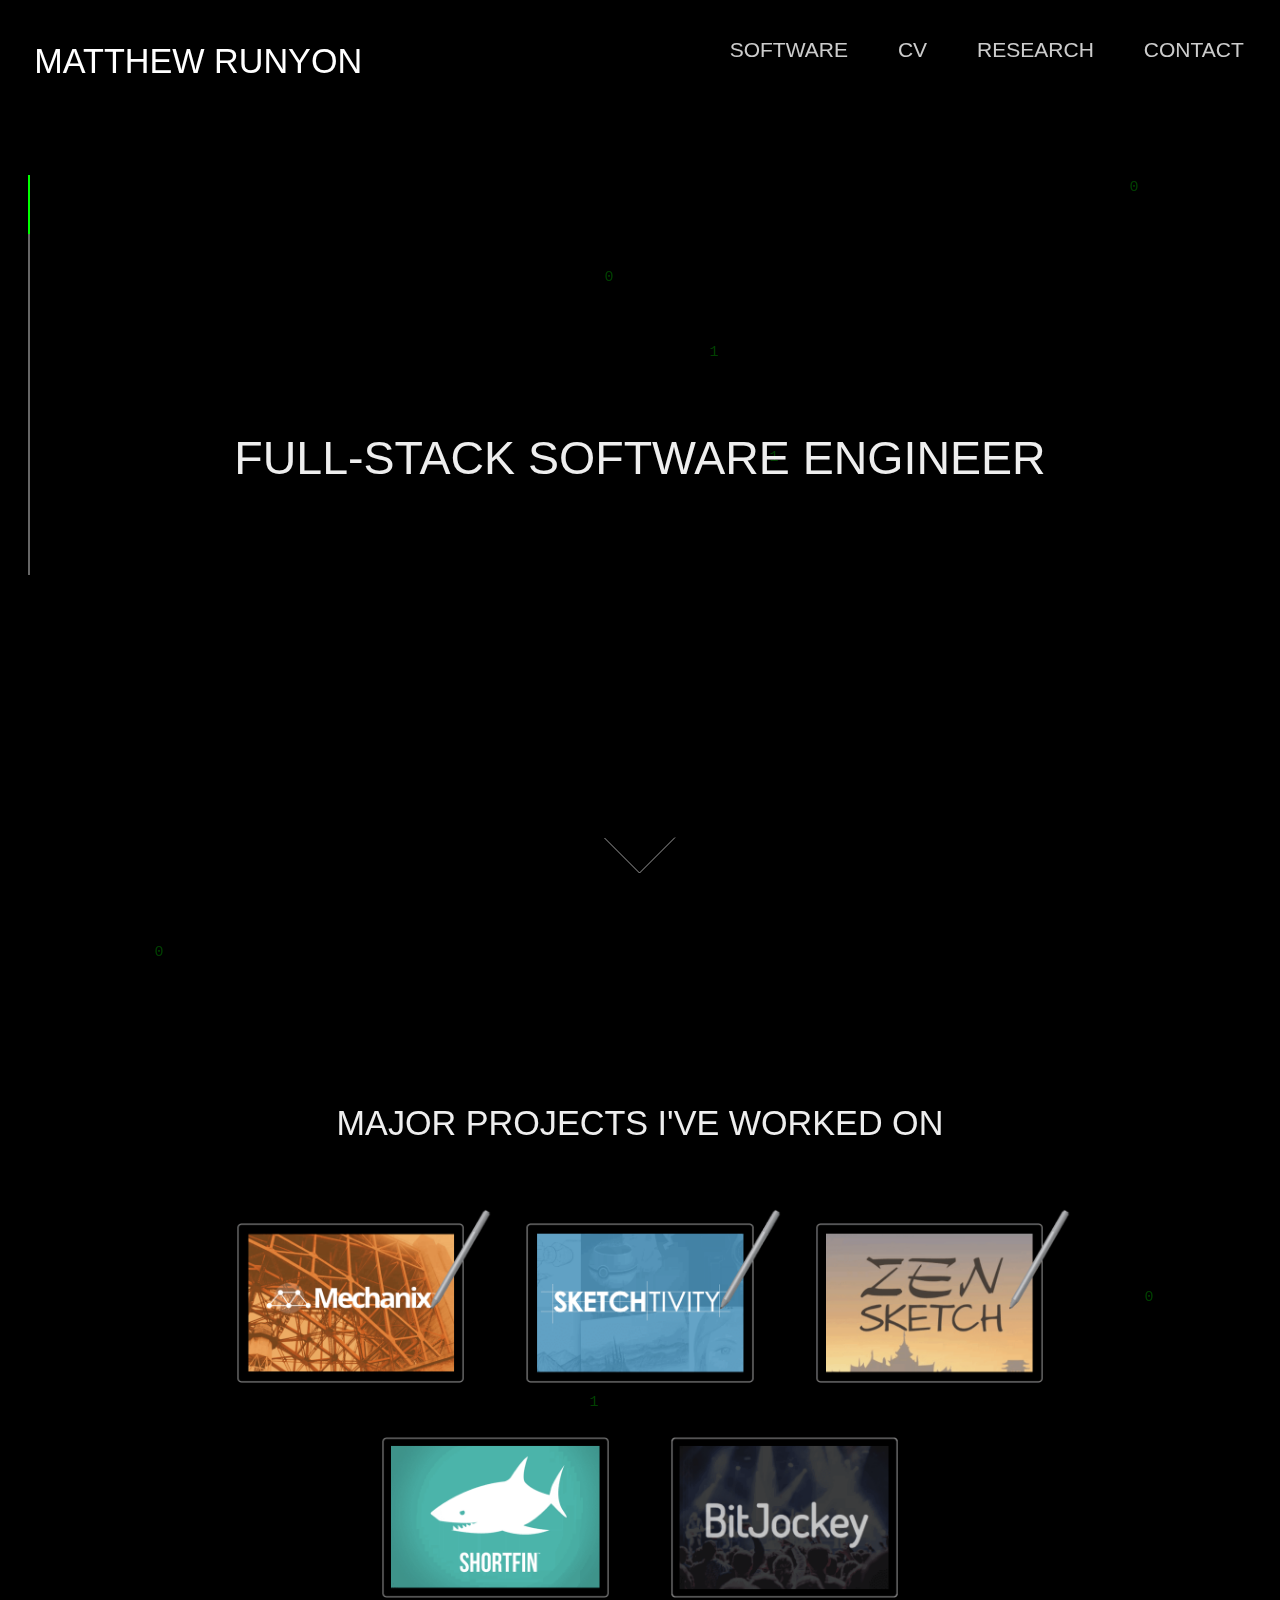
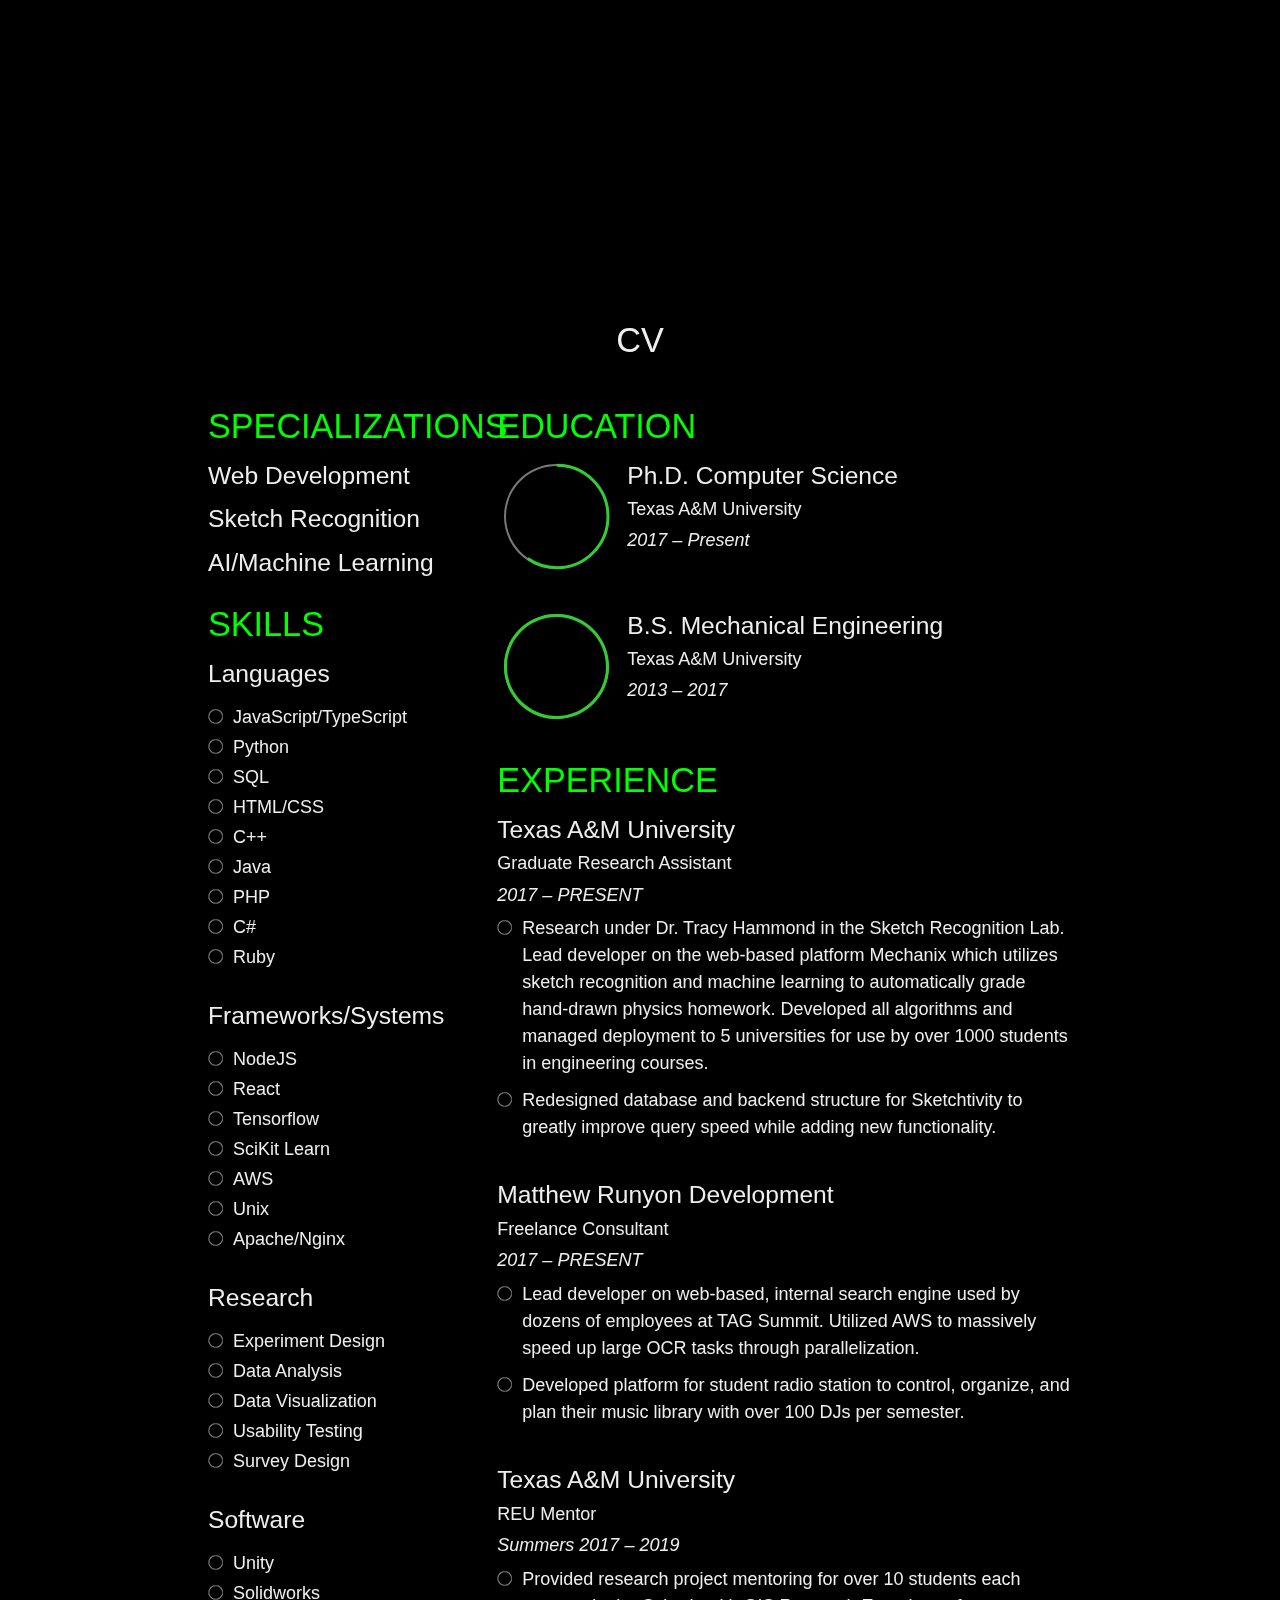
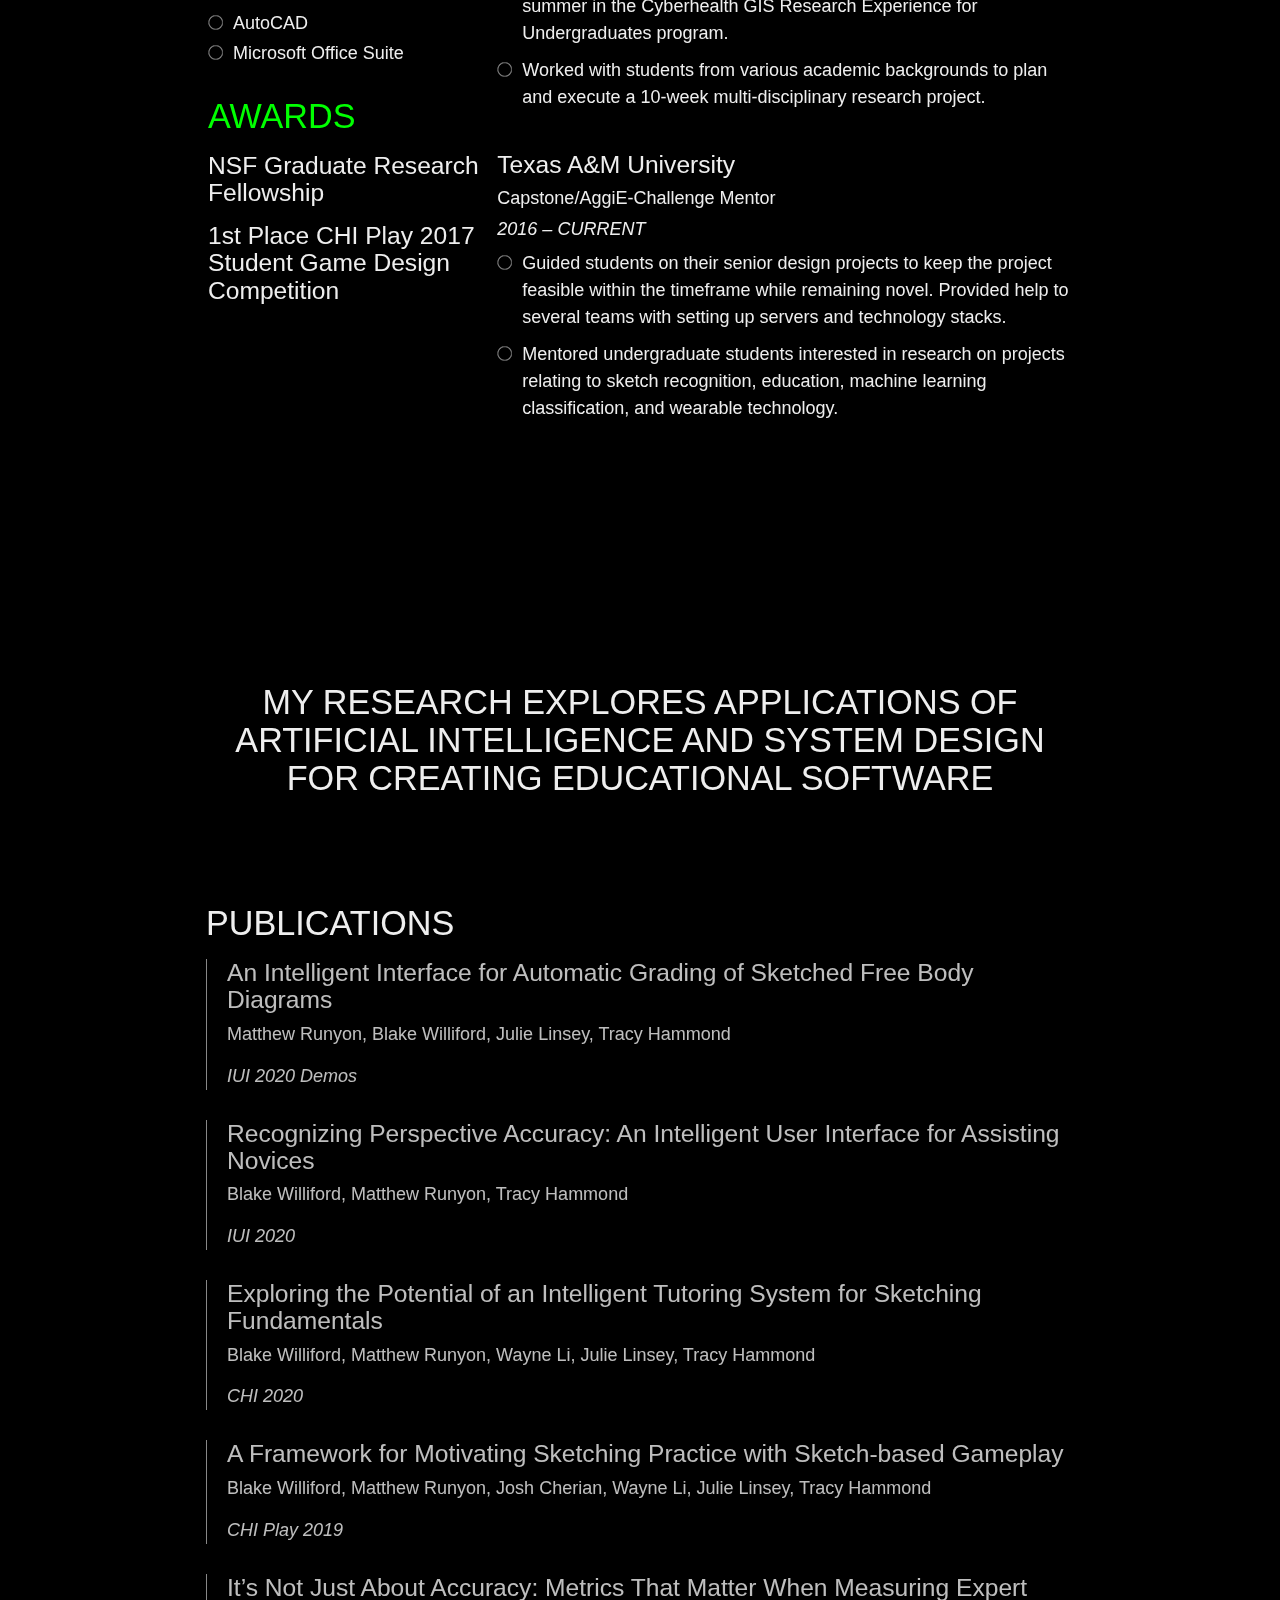
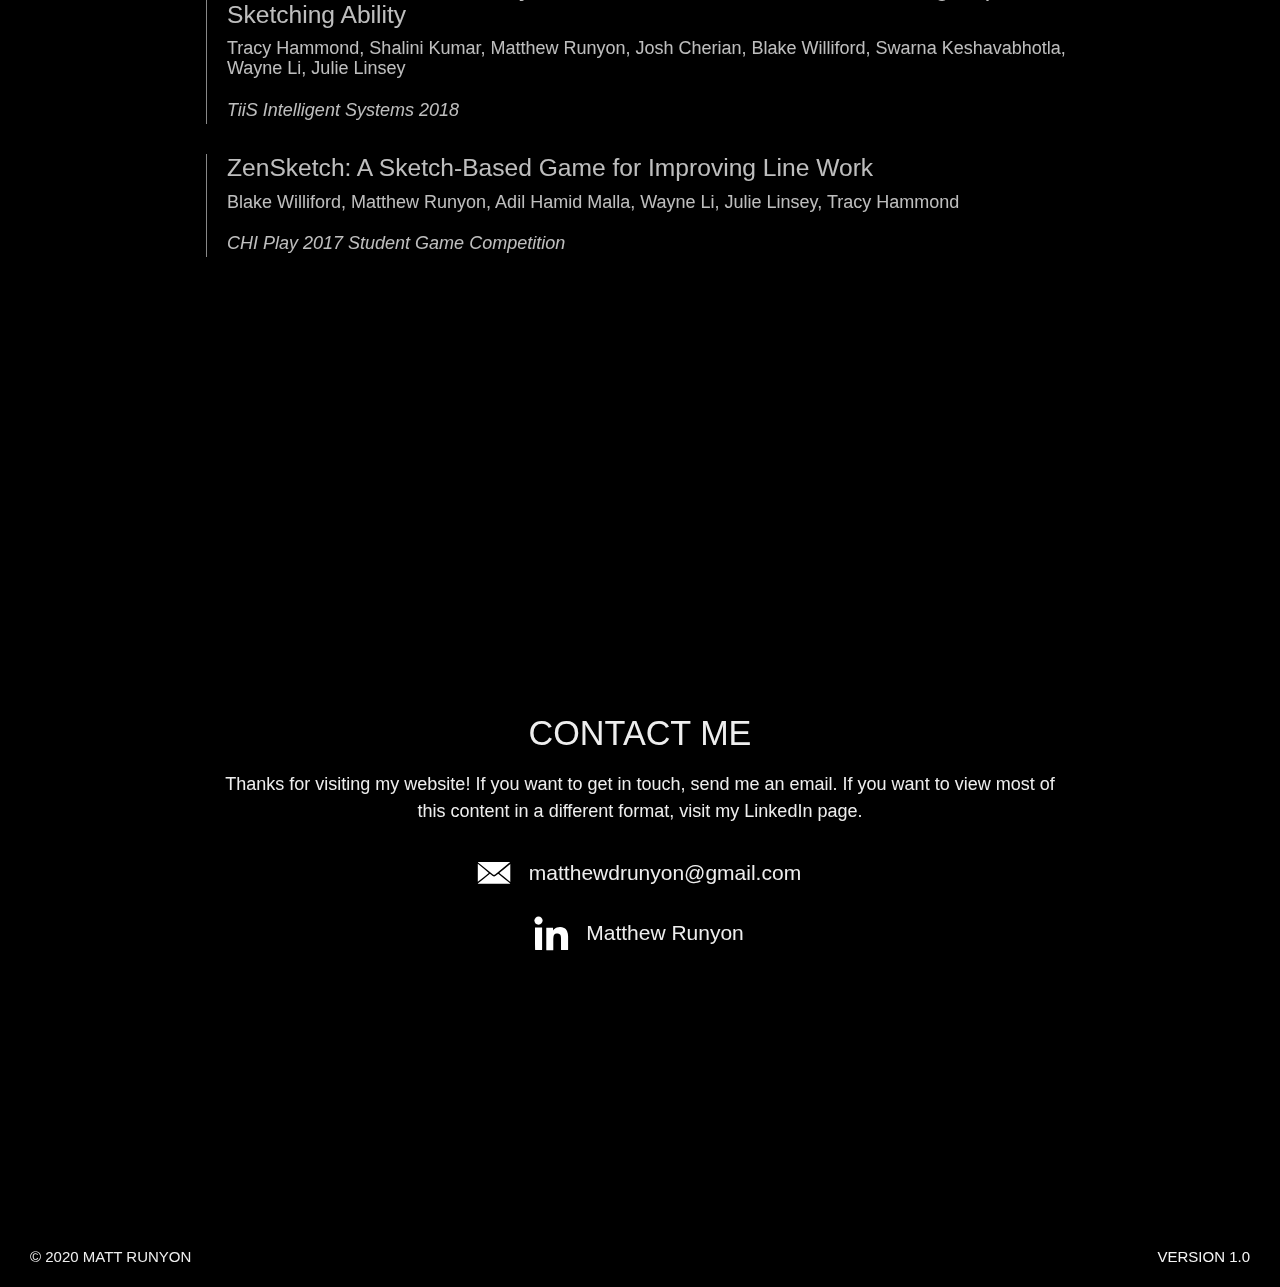
==== commit 92adb249: "Fix mobile nav" ====
--- a/index.html
+++ b/index.html
@@ -28,29 +28,29 @@
               <a href="#" data-target="mobile-nav" class="sidenav-trigger"></a>
               <a href="#home" class="brand-logo"><h4>MATTHEW RUNYON</h4></a>
                 <ul id="nav" class="right hide-on-med-and-down">
-                  <li><a id="nav-design" href="index.html#software">SOFTWARE</a></li>
-                  <li><a id="nav-cv" href="index.html#cv">CV</a></li>
-                  <li><a id="nav-research" href="index.html#research">RESEARCH</a></li>
-                  <li><a id="nav-contact" href="index.html#contact">CONTACT</a></li>
+                  <li><a id="nav-design" href="#software">SOFTWARE</a></li>
+                  <li><a id="nav-cv" href="#cv">CV</a></li>
+                  <li><a id="nav-research" href="#research">RESEARCH</a></li>
+                  <li><a id="nav-contact" href="#contact">CONTACT</a></li>
                 </ul>
             </div>
           </div>
-        <ul class="sidenav" id="mobile-nav">
-          <li><a class='sidenav-close' href="index.html#software">SOFTWARE</a></li>
-          <li><a class='sidenav-close' href="index.html#cv">CV</a></li>
-          <li><a class='sidenav-close' href="index.html#research">RESEARCH</a></li>
-          <li><a class='sidenav-close' href="index.html#contact">CONTACT</a></li>
-        </ul>
-      </div>
-    </nav>
-    </div>
+        </div>
+      </nav>
+    </div>
+    <ul class="sidenav" id="mobile-nav">
+      <li><a class='sidenav-close' href="#software">SOFTWARE</a></li>
+      <li><a class='sidenav-close' href="#cv">CV</a></li>
+      <li><a class='sidenav-close' href="#research">RESEARCH</a></li>
+      <li><a class='sidenav-close' href="#contact">CONTACT</a></li>
+    </ul>
 
 
 <div id="main-progressbar-container">
   <div id="main-progressbar"></div>
 </div>
 
-<div class="home-wrap">
+<div id="home" class="home-wrap">
   <div class="section valign-wrapper container">
     <h1 class="center-align" style="font-size: 3.1rem; width: 100%;">FULL-STACK SOFTWARE ENGINEER</h1>
   </div>
--- a/css/style.css
+++ b/css/style.css
@@ -30,7 +30,7 @@
   font-size: 1rem;
   line-height: 1rem;
   z-index: -10;
-  opacity: 0.4;
+  opacity: 0.5;
 }
 
 /* #bgFade {
@@ -185,8 +185,8 @@
 
 @media only screen and (max-width: 992px) {
   .modal {
-    max-height: 100% !important;
-    top: 0 !important;
+    max-height: 90% !important;
+    top: 5% !important;
     max-width: 100% !important;
   }
 }
@@ -194,11 +194,6 @@
 .modal {
   background-color: rgba(51, 51, 51, 0.9);
   max-height: 80%;
-}
-
-.modal img {
-  width: 100%;
-  margin: auto;
 }
 
 .modal ul li.role {
@@ -228,6 +223,14 @@
   border-radius: 15px;
 }
 
+.slides img:not(.active) {
+  cursor: zoom-in;
+}
+
+.slides img:hover:not(.active) {
+  opacity: 0.8;
+}
+
 #process img{
   width: 100%;
   padding-bottom: 4px;
@@ -317,6 +320,12 @@
 
 #main-progressbar-container {
   display: none;
+}
+
+@media only screen and (max-width: 600px) {
+  .nav-wrapper {
+    background: linear-gradient(0deg, rgba(0,0,0,0) 0%, rgba(0,0,0,1) 50%);
+  }
 }
 
 @media only screen and (min-width: 601px){
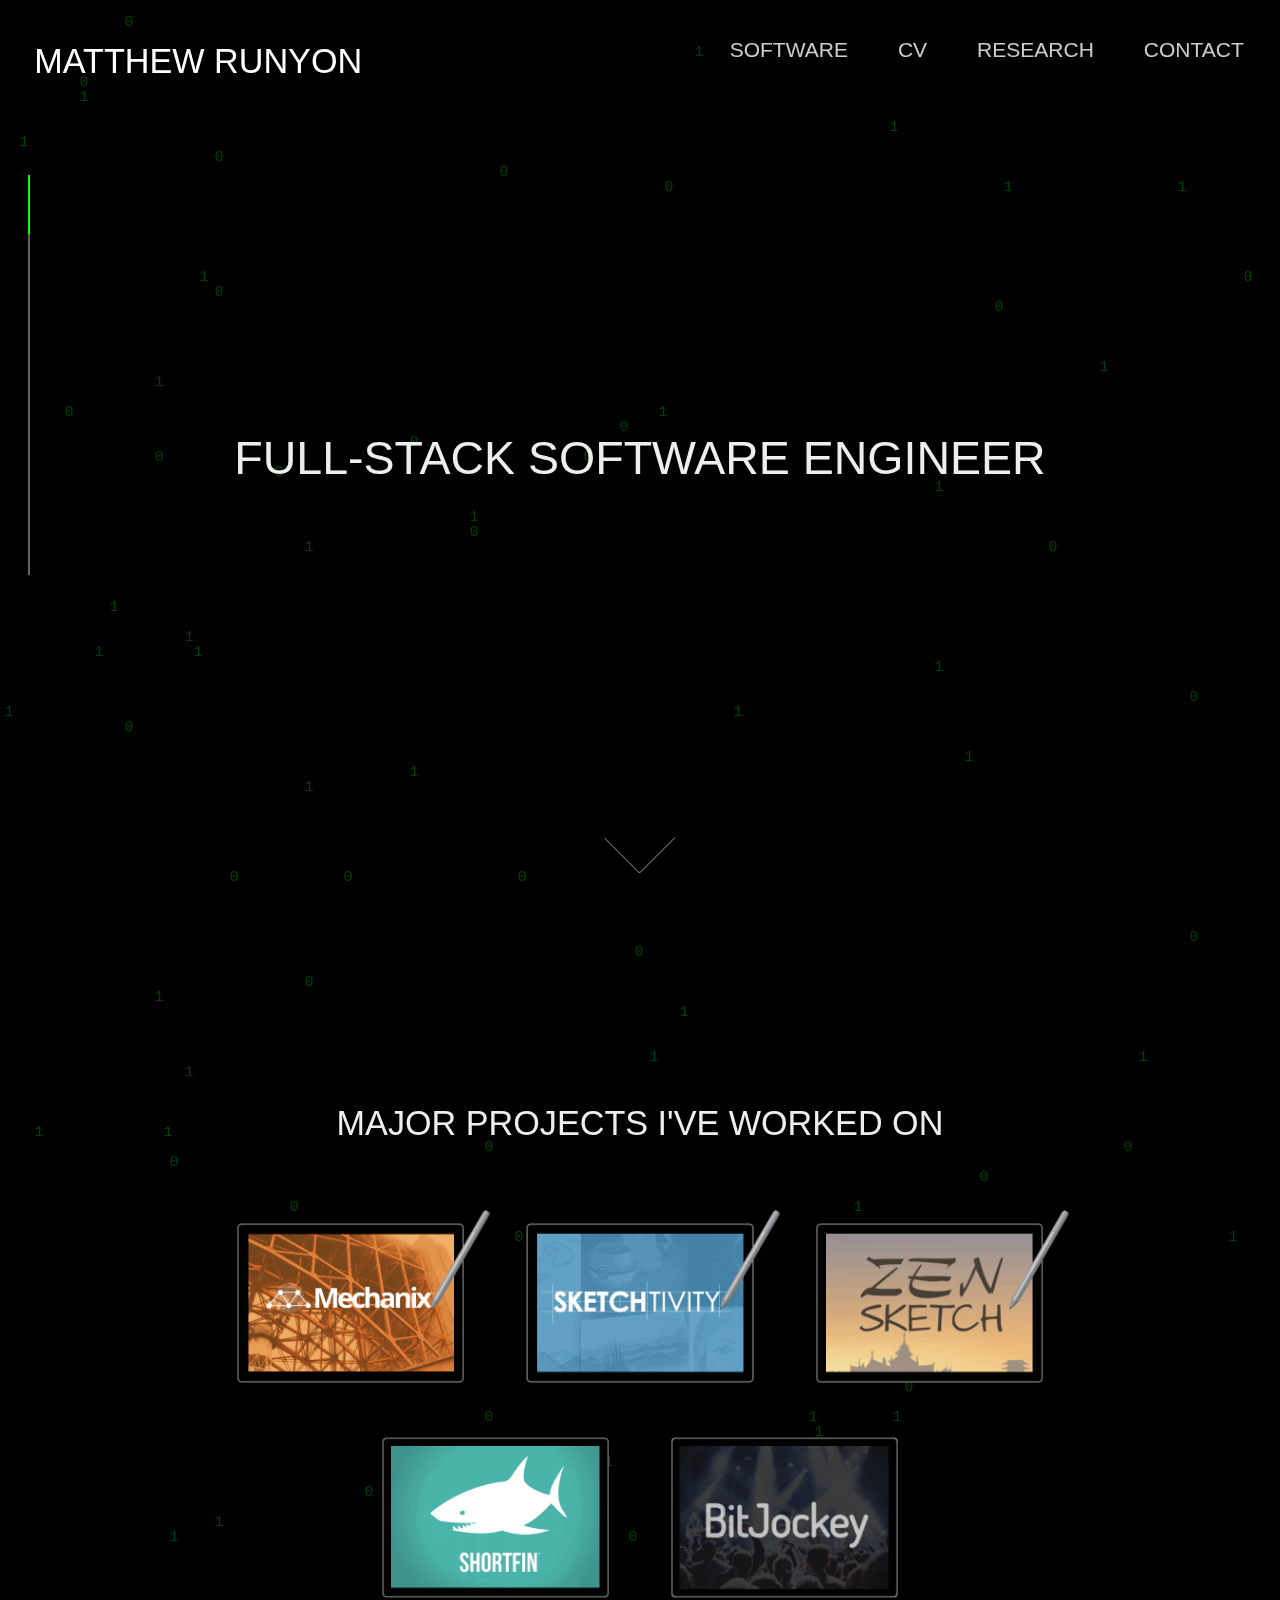
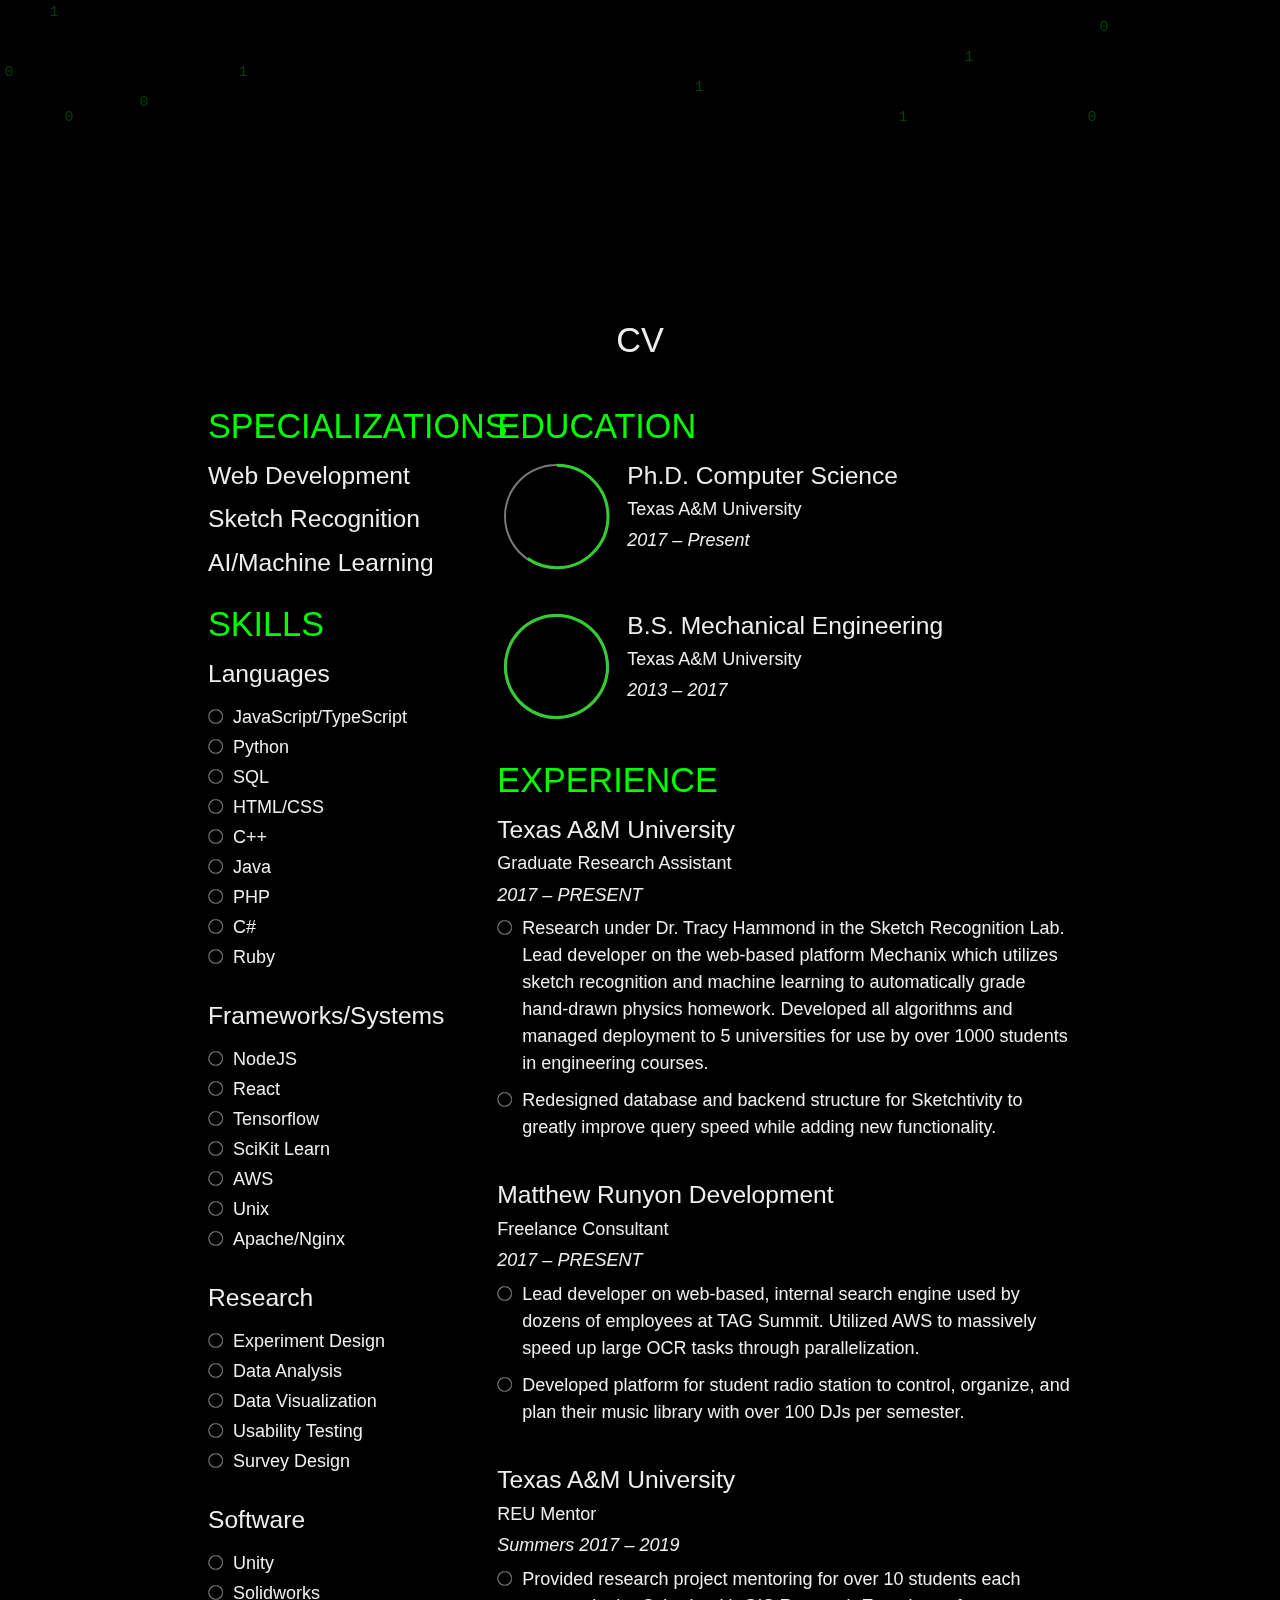
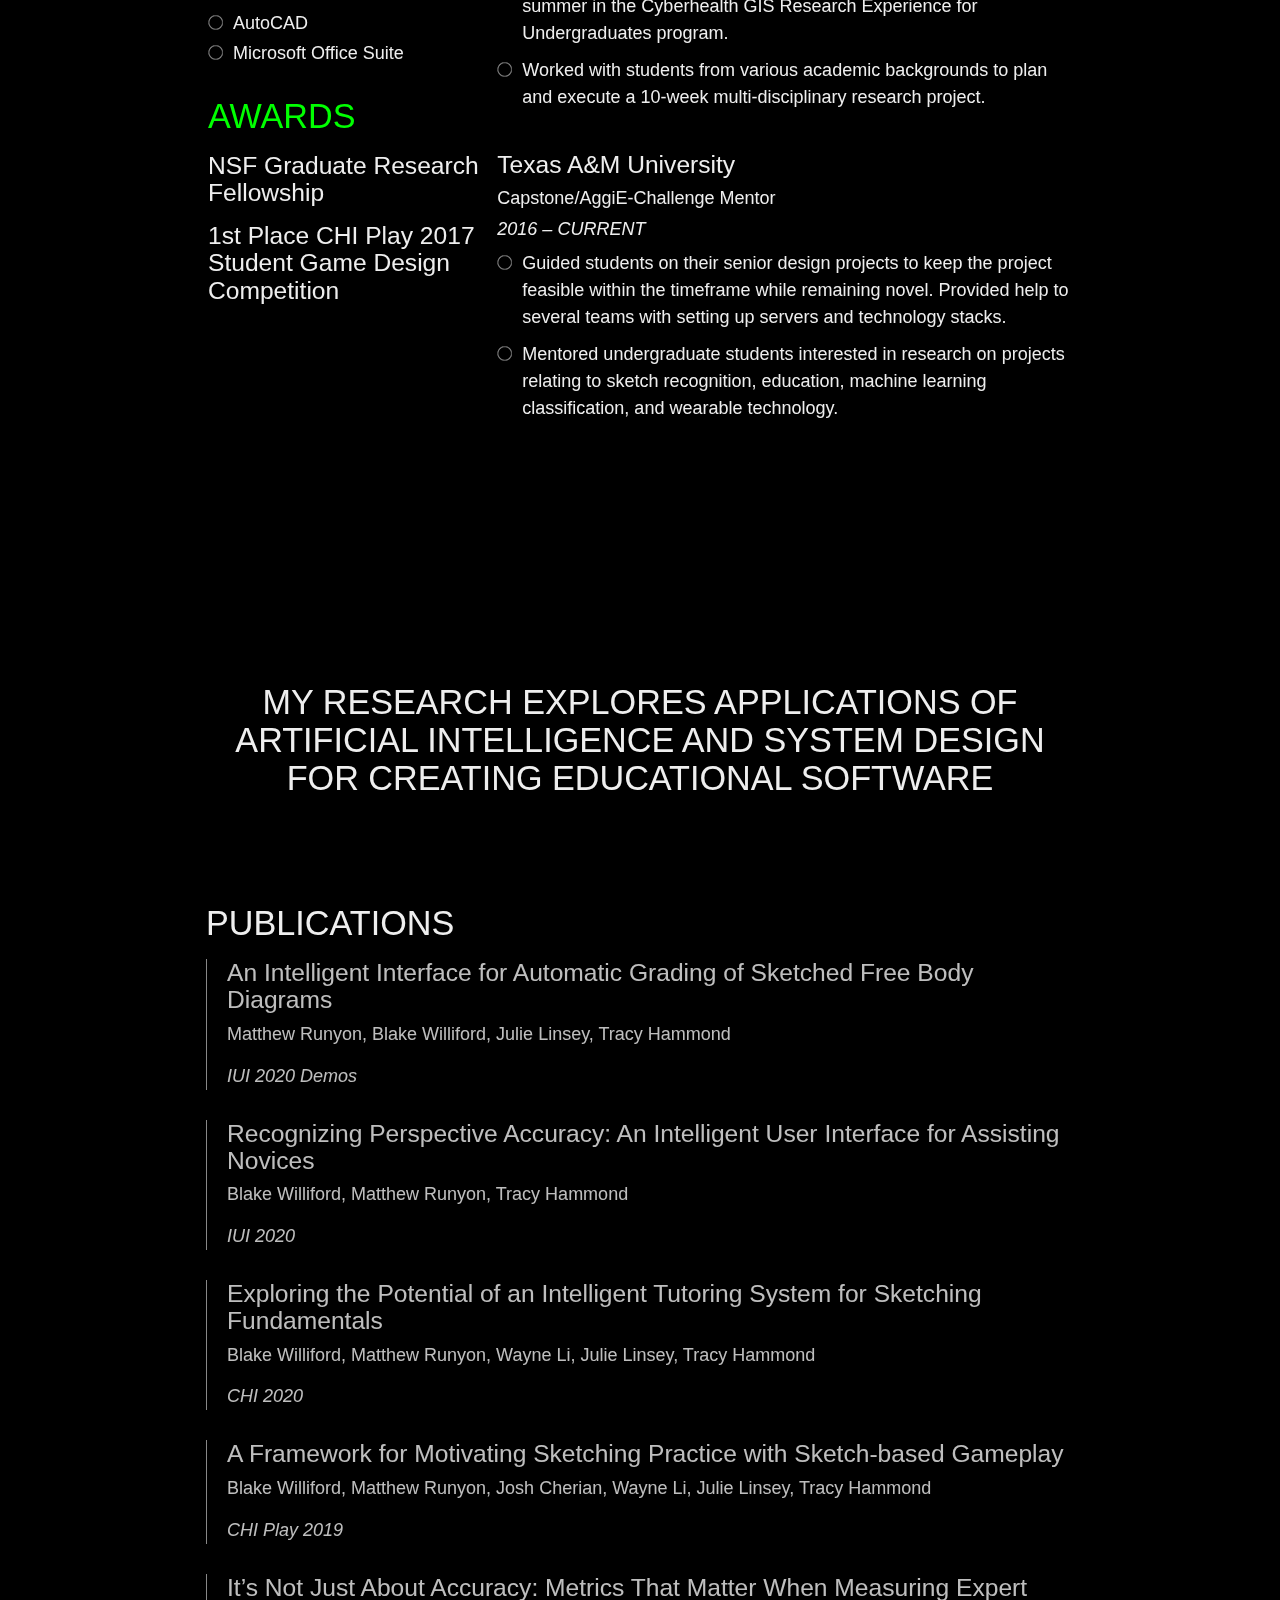
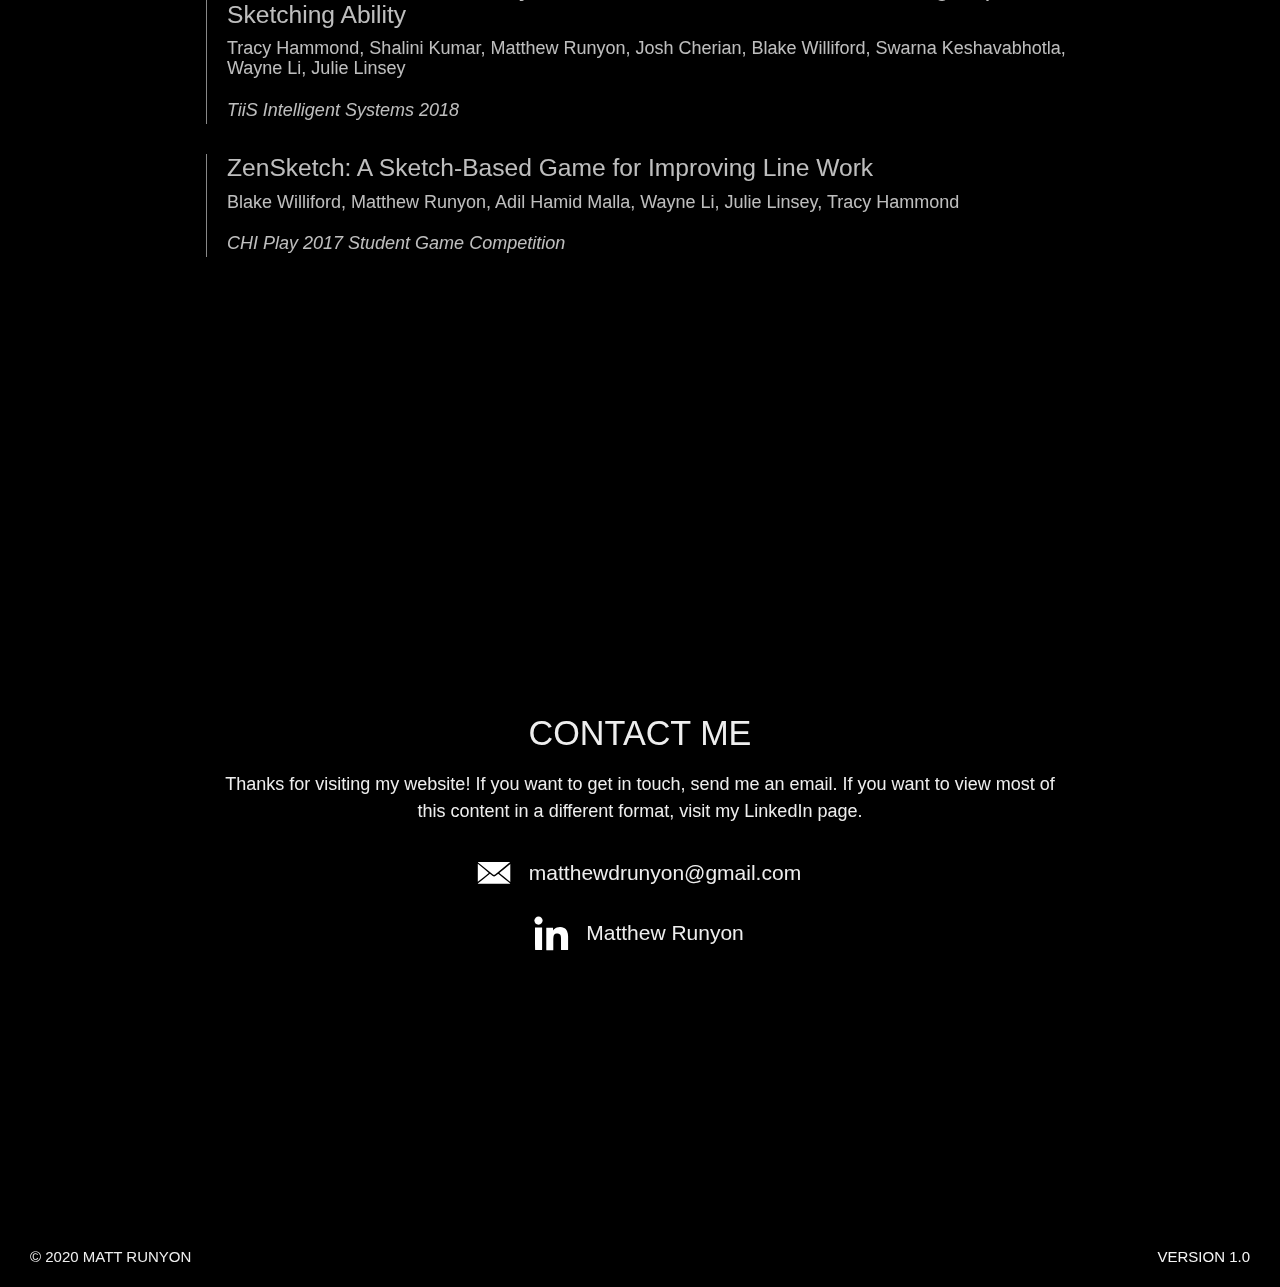
==== commit edf93b08: "Fixed modal images on mobile" ====
--- a/index.html
+++ b/index.html
@@ -85,11 +85,18 @@
 
 <div id="mechanixModal" class="modal">
   <div class="modal-content">
+    <i class='modal-close material-icons right'>close</i>
     <h3 class="center-align">Mechanix</h3>
+    <div class='mobile-project-imgs hide-on-med-and-up col s12'>
+      <img class="materialboxed responsive-img" src="./images/projects/mechanix/login.png" />
+      <img class="materialboxed responsive-img" src="./images/projects/mechanix/homepage.png" />
+      <img class="materialboxed responsive-img" src="./images/projects/mechanix/question.png" />
+      <img class="materialboxed responsive-img" src="./images/projects/mechanix/creativeDesign.png" />
+    </div>
     <p>Mechanix is an NSF-funded research project which utilizes sketch recognition to automatically grade free-body diagram problems in introductory statics courses. Through various methods of artificial intelligence, we are able to provide real-time feedback and guidance to students completing their homework assignments on Mechanix.</p>
     <p>I have led project development and deployment to 5 universities with over 1000 students using Mechanix. I developed the majority of the software including the back-end API, front-end interactions, recognition algorithms, and database management.</p>
     <div class="row">
-      <div class="col s12 m9">
+      <div class="hide-on-small-only col m9">
         <div class="slider">
           <ul class="slides">
             <li>
@@ -130,11 +137,18 @@
 
 <div id="sketchtivityModal" class="modal">
   <div class="modal-content">
+    <i class='modal-close material-icons right'>close</i>
     <h3 class="center-align">Sketchtivity</h3>
+    <div class='mobile-project-imgs hide-on-med-and-up col s12'>
+      <img class="materialboxed responsive-img" src="./images/projects/sketchtivity/login.png" />
+      <img class="materialboxed responsive-img" src="./images/projects/sketchtivity/lessons.png" />
+      <img class="materialboxed responsive-img" src="./images/projects/sketchtivity/lines.png" />
+      <img class="materialboxed responsive-img" src="./images/projects/sketchtivity/profile.png" />
+    </div>
     <p>Sketchtivity is an NSF-funded research project led by Blake Williford. It is a web-app which utilizes sketch-recognition to help teach the fundamentals of design drawing and 3D perspective drawing.</p>
     <p>I helped improve database performance and create the tables necessary for tracking student usage and metrics. I also added new functionality including the API for a user profile to let students see their progress.</p>
     <div class="row">
-      <div class="col s12 m9">
+      <div class="hide-on-small-only col m9">
         <div class="slider">
           <ul class="slides">
             <li>
@@ -173,11 +187,18 @@
 
 <div id="zensketchModal" class="modal">
   <div class="modal-content">
+    <i class='modal-close material-icons right'>close</i>
     <h3 class="center-align">ZenSketch</h3>
+    <div class='mobile-project-imgs hide-on-med-and-up col s12'>
+      <img class="materialboxed responsive-img" src="./images/projects/zensketch/zensketch.png" />
+      <img class="materialboxed responsive-img" src="./images/projects/zensketch/zensketch2.jpg" />
+      <img class="materialboxed responsive-img" src="./images/projects/zensketch/zenmode.png" />
+      <img class="materialboxed responsive-img" src="./images/projects/zensketch/user.jpg" />
+    </div>
     <p>ZenSketch is an award-winning educational game which takes advantage of stealth learning to improve basic line drawing quality through gameplay. It utilizes gesture-based sketch recognition to extract features related to a user's line accuracy, smoothness, and speed which plays a key role in the game.</p>
     <p>Our team won 1st Place (Jury Award) at the CHI Play 2017 Student Game Design Competition.</p>
     <div class="row">
-      <div class="col s12 m9">
+      <div class="hide-on-small-only col m9">
         <div class="slider">
           <ul class="slides">
             <li>
@@ -216,10 +237,15 @@
 
 <div id="shortfinModal" class="modal">
   <div class="modal-content">
+    <i class='modal-close material-icons right'>close</i>
     <h3 class="center-align">Shortfin</h3>
+    <div class='mobile-project-imgs hide-on-med-and-up col s12'>
+      <img class="materialboxed responsive-img" src="./images/projects/shortfin/login.jpg" />
+      <img class="materialboxed responsive-img" src="./images/projects/shortfin/interface.jpg" />
+    </div>
     <p>Shortfin is a search tool developed for a client to aid in finding land titles. The project involved a large dataset which needed to undergo OCR. This was completed through parallelization in AWS. The interface also utilizes artificial intelligence to make inferences about related documents. Since the dataset is so large, lazy loading is used to make the interface snappy while providing all the data a user needs.</p>
     <div class="row">
-      <div class="col s12 m9">
+      <div class="hide-on-small-only col m9">
         <div class="slider">
           <ul class="slides">
             <li>
@@ -253,10 +279,16 @@
 
 <div id="bitjockeyModal" class="modal">
   <div class="modal-content">
+    <i class='modal-close material-icons right'>close</i>
     <h3 class="center-align">BitJockey</h3>
+    <div class='mobile-project-imgs hide-on-med-and-up col s12'>
+      <img class="materialboxed responsive-img" src="./images/projects/bitjockey/interface.png" />
+      <img class="materialboxed responsive-img" src="./images/projects/bitjockey/stats.png" />
+      <img class="materialboxed responsive-img" src="./images/projects/bitjockey/login.png" />
+    </div>
     <p>BitJockey is a software engineering class project developed for KANM, the student radio station at Texas A&M. It was designed to allow the DJs of the station to create and manage playlists from the station's digital library for use during their weekly shows. BitJockey is used by nearly 100 DJs each semester and provides the station manager with easily accessible metrics to ensure the DJs are following station guidelines.</p>
     <div class="row">
-      <div class="col s12 m9">
+      <div class="hide-on-small-only col m9">
         <div class="slider">
           <ul class="slides">
             <li>
--- a/css/style.css
+++ b/css/style.css
@@ -185,8 +185,10 @@
 
 @media only screen and (max-width: 992px) {
   .modal {
-    max-height: 90% !important;
-    top: 5% !important;
+    height: 100% !important;
+    max-height: 100% !important;
+    top: 0% !important;
+    width: 100% !important;
     max-width: 100% !important;
   }
 }
@@ -217,6 +219,18 @@
   color: #eee;
   background-color: rgba(0,0,0,0.1);
   border: 1px solid #777;
+}
+
+.modal-close {
+  cursor: pointer;
+  padding: 10px;
+  position: absolute;
+  top: 0;
+  right: 0;
+}
+
+.mobile-project-imgs img {
+  margin-bottom: 15px;
 }
 
 .slides, .slides img {
